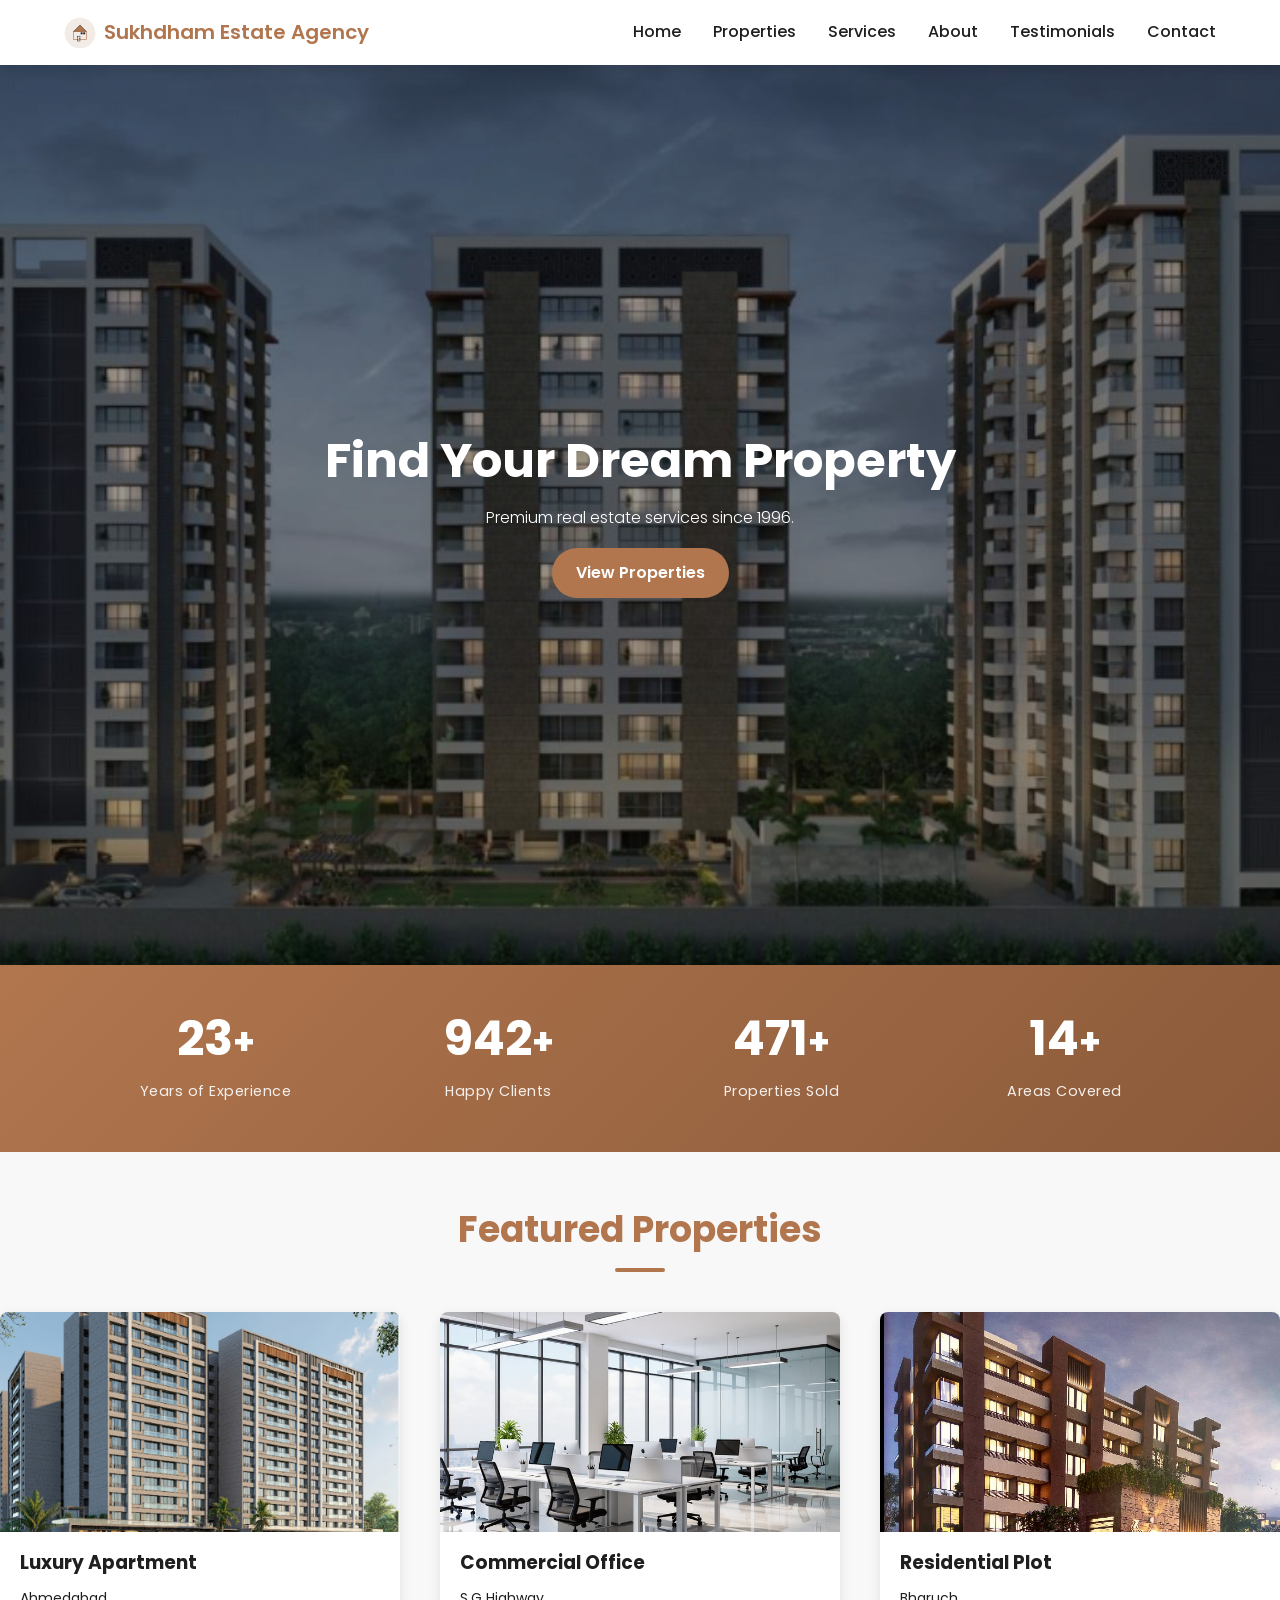
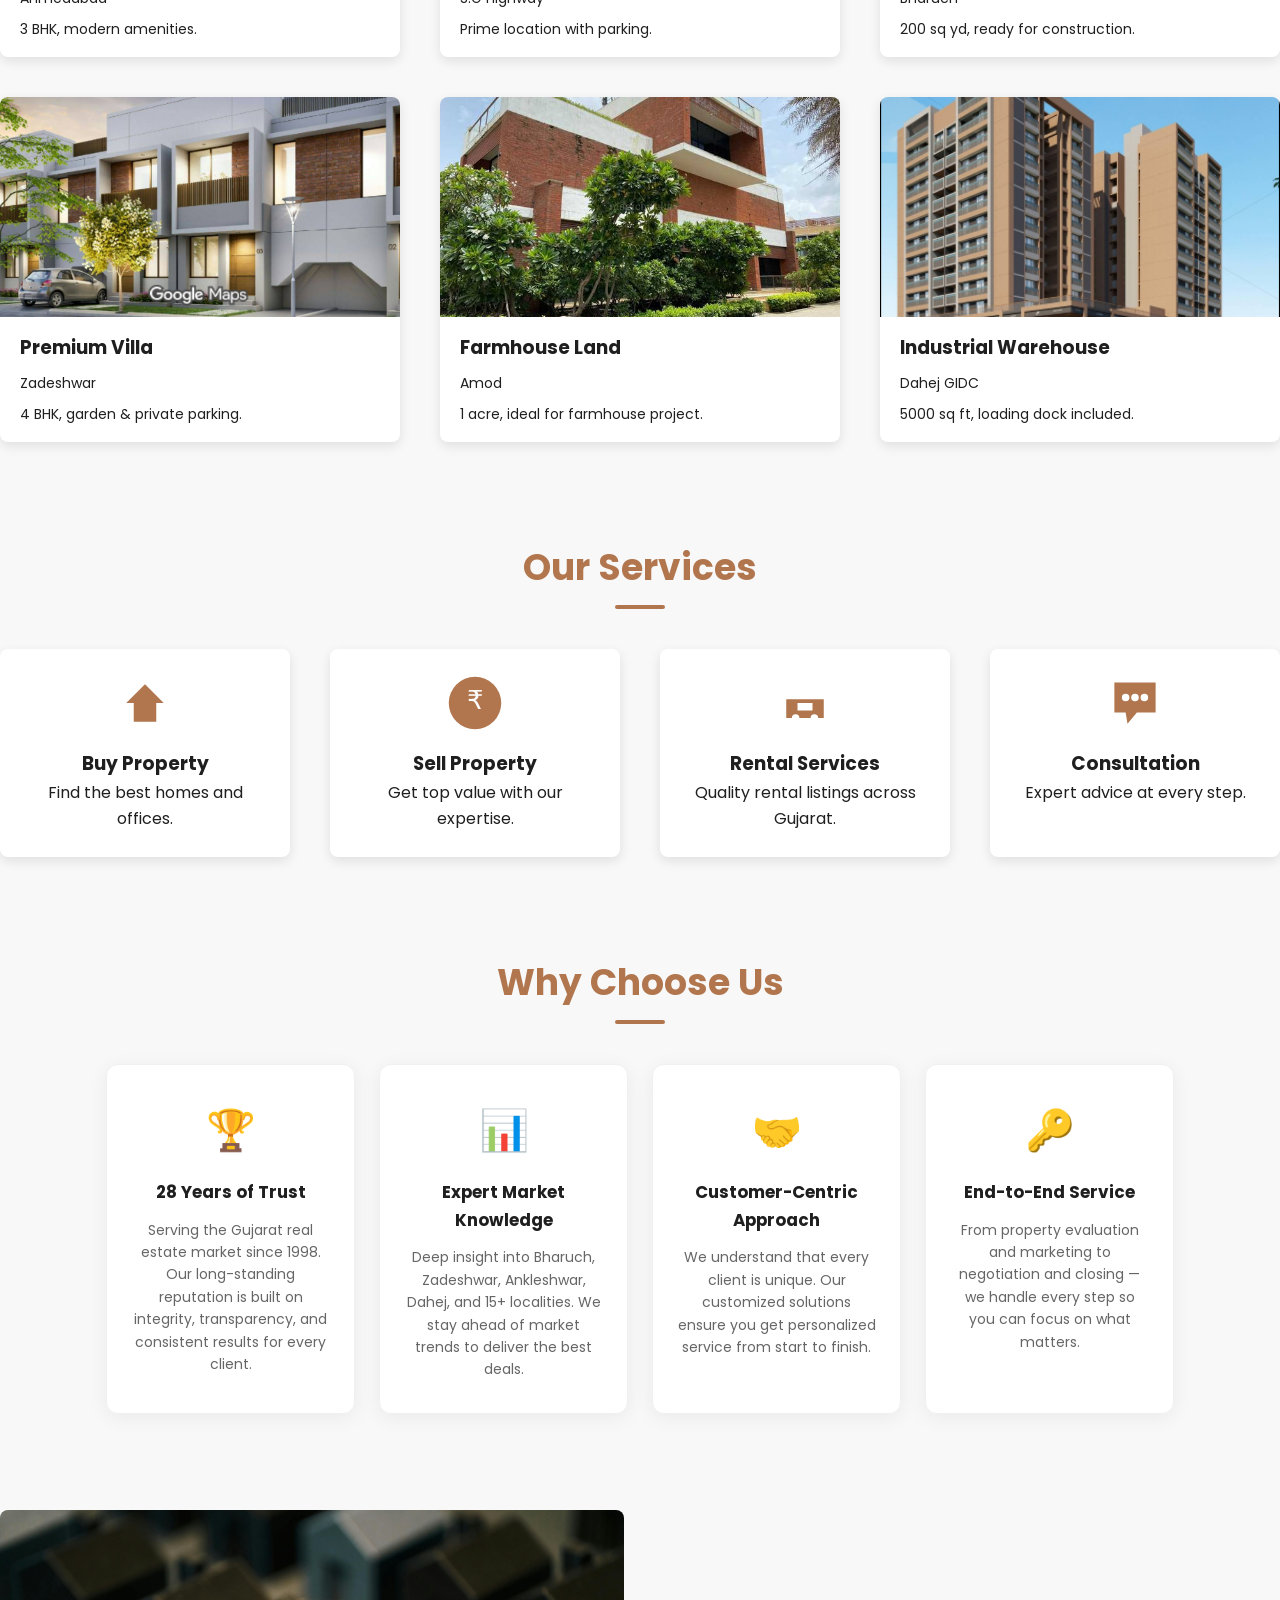
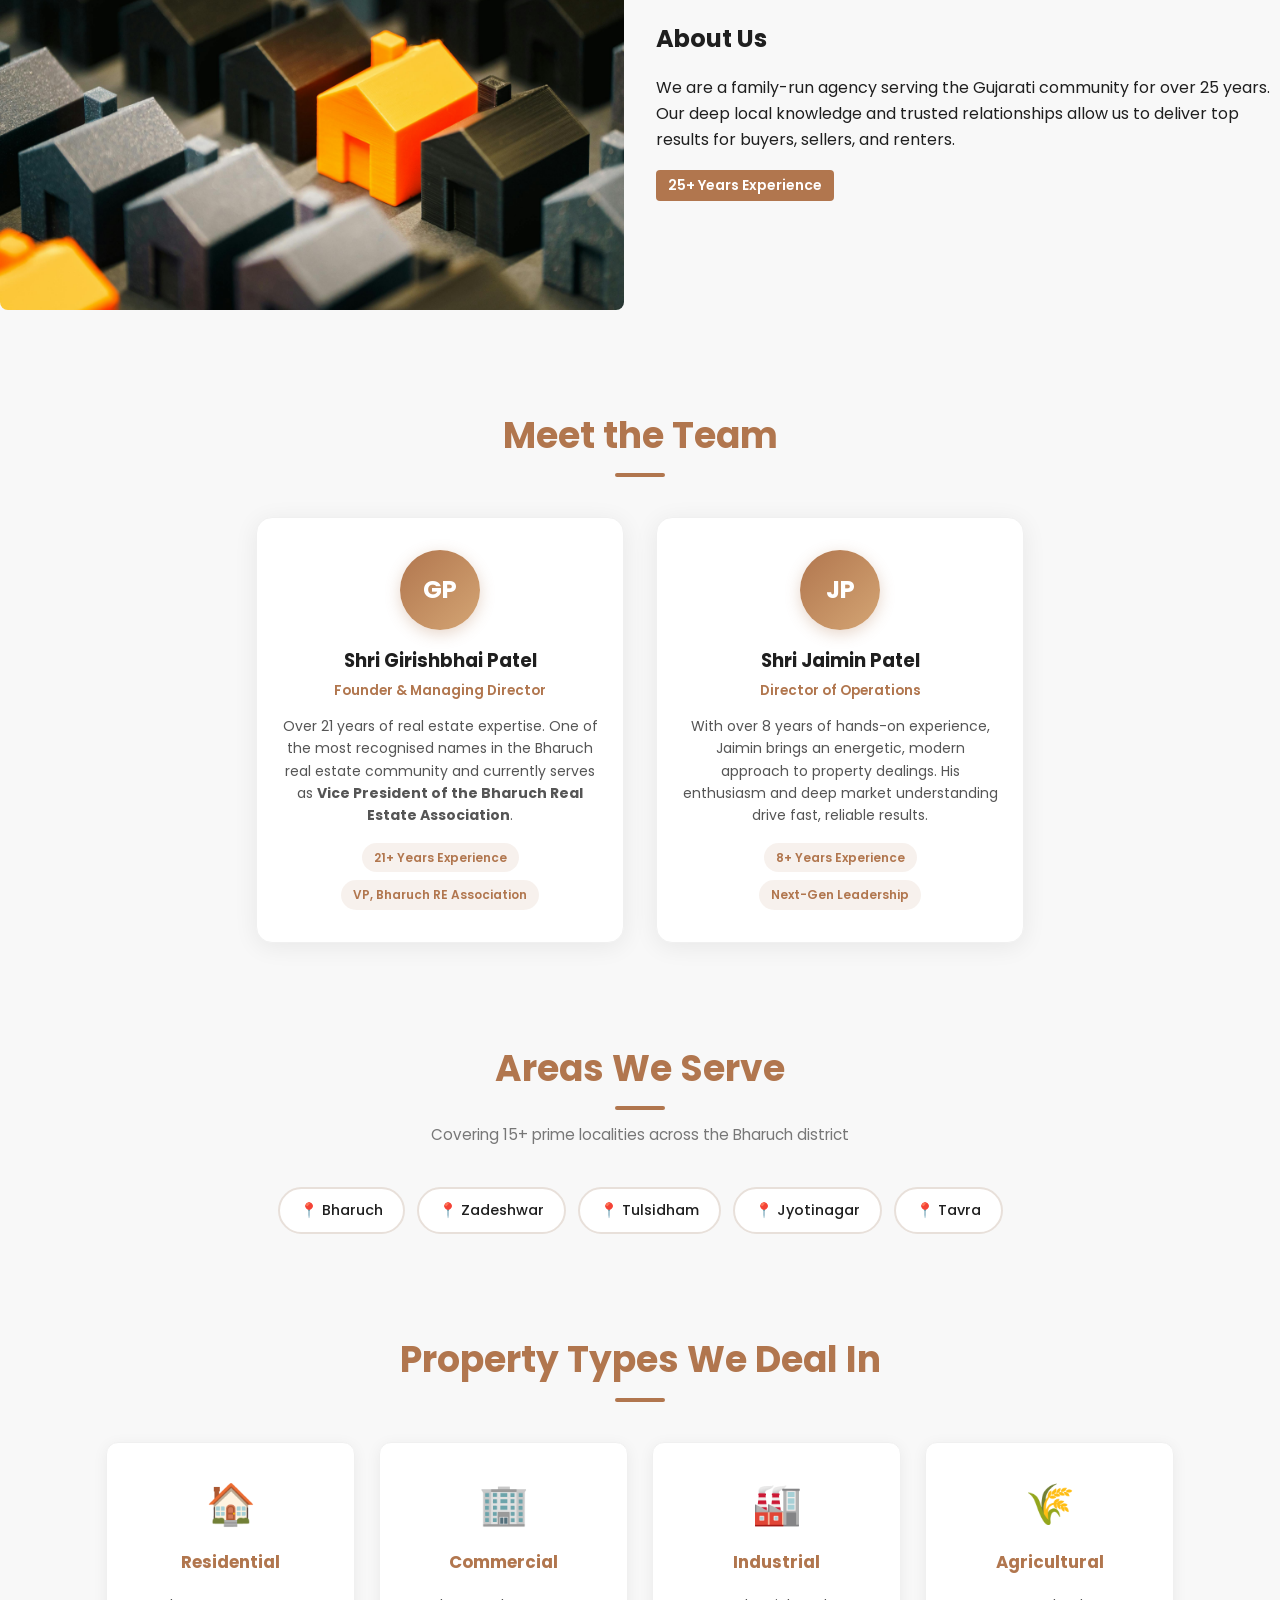
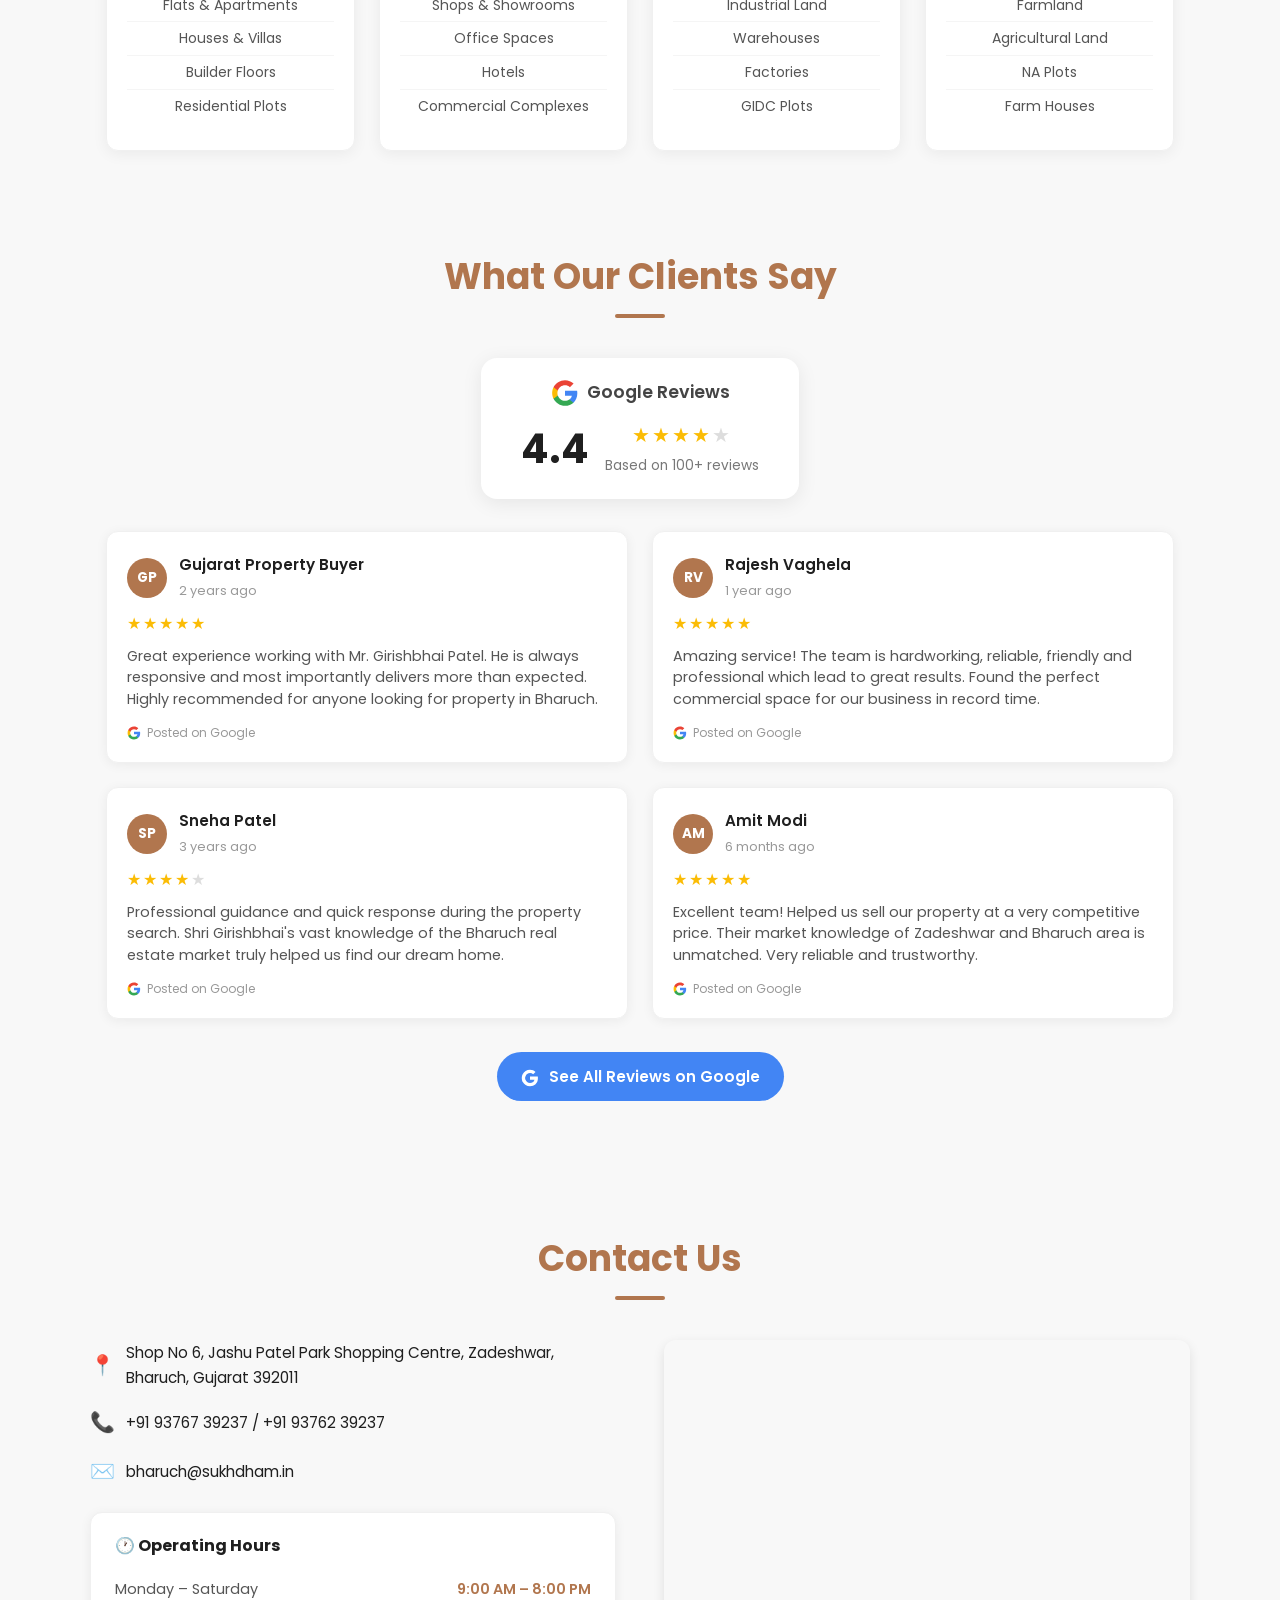
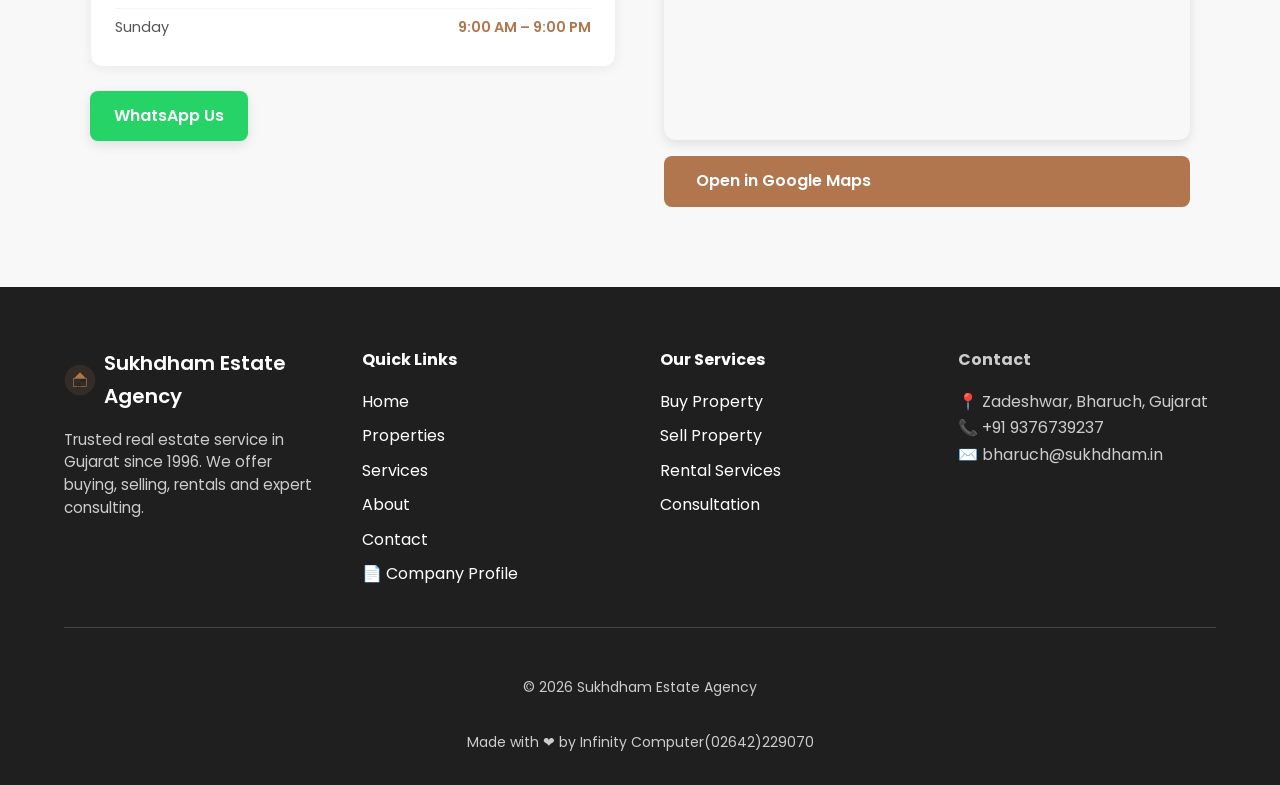
==== index.html @ c0f130ba "first commit" ====
<!DOCTYPE html>
<html lang="en">

<head>
    <meta charset="UTF-8">
    <meta name="viewport" content="width=device-width, initial-scale=1.0">
    <title>Sukhdham Estate Agency</title>

    <!-- Google Font -->
    <link href="https://fonts.googleapis.com/css2?family=Poppins:wght@300;400;500;600;700&display=swap"
        rel="stylesheet">

    <!-- Stylesheet -->
    <link rel="stylesheet" href="style.css">
</head>

<body>

    <!-- ====== HEADER / NAVBAR ====== -->
    <header>
        <div class="container nav-container">
            <div class="logo"><img src="images/logo.svg" alt="Sukhdham Estate Agency" class="logo-img">Sukhdham Estate
                Agency</div>
            <nav>
                <ul class="nav-links">
                    <li><a href="#home">Home</a></li>
                    <li><a href="properties.php">Properties</a></li>
                    <li><a href="#services">Services</a></li>
                    <li><a href="#about">About</a></li>
                    <li><a href="#testimonials">Testimonials</a></li>
                    <li><a href="#contact">Contact</a></li>
                </ul>
            </nav>
            <div class="menu-toggle">&#9776;</div>
        </div>
    </header>

    <main>
        <!-- ====== HERO SECTION ====== -->
        <section id="home" class="hero">
            <div class="hero-slider" data-slider>
                <img src="images/i1.png" alt="Slide 1" class="slide active">
                <img src="images/i2.png" alt="Slide 2" class="slide">
                <img src="images/i7.png" alt="Slide 3" class="slide">
            </div>
            <div class="hero-content fade-in">
                <h1>Find Your Dream Property</h1>
                <p>Premium real estate services since 1996.</p>
                <a href="properties.php" class="btn">View Properties</a>
            </div>
        </section>

        <!-- ====== STATS COUNTER BAR ====== -->
        <section class="stats-bar">
            <div class="stats-container">
                <div class="stat-item fade-in">
                    <span class="stat-number" data-target="25">0</span><span class="stat-suffix">+</span>
                    <span class="stat-label">Years of Experience</span>
                </div>
                <div class="stat-item fade-in">
                    <span class="stat-number" data-target="1000">0</span><span class="stat-suffix">+</span>
                    <span class="stat-label">Happy Clients</span>
                </div>
                <div class="stat-item fade-in">
                    <span class="stat-number" data-target="500">0</span><span class="stat-suffix">+</span>
                    <span class="stat-label">Properties Sold</span>
                </div>
                <div class="stat-item fade-in">
                    <span class="stat-number" data-target="15">0</span><span class="stat-suffix">+</span>
                    <span class="stat-label">Areas Covered</span>
                </div>
            </div>
        </section>

        <!-- ====== FEATURES / PROPERTIES ====== -->
        <section id="properties" class="section">
            <div class="section-header fade-in">
                <h2>Featured Properties</h2>
                <div class="line"></div>
            </div>
            <div class="properties-grid">
                <div class="property-card fade-in">
                    <img src="images/i4.png" alt="Property 1">
                    <div class="info">
                        <h3>Luxury Apartment</h3>
                        <p class="location">Ahmedabad</p>

                        <p class="details">3 BHK, modern amenities.</p>
                    </div>
                </div>
                <div class="property-card fade-in">
                    <img src="images/i9.jpg" alt="Property 2">
                    <div class="info">
                        <h3>Commercial Office</h3>
                        <p class="location">S.G Highway</p>

                        <p class="details">Prime location with parking.</p>
                    </div>
                </div>
                <div class="property-card fade-in">
                    <img src="images/i8.png" alt="Property 3">
                    <div class="info">
                        <h3>Residential Plot</h3>
                        <p class="location">Bharuch</p>

                        <p class="details">200 sq yd, ready for construction.</p>
                    </div>
                </div>
                <div class="property-card fade-in">
                    <img src="images/i6.png" alt="Property 4">
                    <div class="info">
                        <h3>Premium Villa</h3>
                        <p class="location">Zadeshwar</p>

                        <p class="details">4 BHK, garden & private parking.</p>
                    </div>
                </div>
                <div class="property-card fade-in">
                    <img src="images/i1.jpeg" alt="Property 5">
                    <div class="info">
                        <h3>Farmhouse Land</h3>
                        <p class="location">Amod</p>

                        <p class="details">1 acre, ideal for farmhouse project.</p>
                    </div>
                </div>
                <div class="property-card fade-in">
                    <img src="images/i5.png" alt="Property 6">
                    <div class="info">
                        <h3>Industrial Warehouse</h3>
                        <p class="location">Dahej GIDC</p>

                        <p class="details">5000 sq ft, loading dock included.</p>
                    </div>
                </div>
            </div>
        </section>

        <!-- ====== SERVICES ====== -->
        <section id="services" class="section light-bg">
            <div class="section-header fade-in">
                <h2>Our Services</h2>
                <div class="line"></div>
            </div>
            <div class="services-grid">
                <div class="service-card fade-in">
                    <img src="images/icon-buy.svg" alt="Buy Property" class="icon">
                    <h3>Buy Property</h3>
                    <p>Find the best homes and offices.</p>
                </div>
                <div class="service-card fade-in">
                    <img src="images/icon-sell.svg" alt="Sell Property" class="icon">
                    <h3>Sell Property</h3>
                    <p>Get top value with our expertise.</p>
                </div>
                <div class="service-card fade-in">
                    <img src="images/icon-rental.svg" alt="Rental Services" class="icon">
                    <h3>Rental Services</h3>
                    <p>Quality rental listings across Gujarat.</p>
                </div>
                <div class="service-card fade-in">
                    <img src="images/icon-consult.svg" alt="Consultation" class="icon">
                    <h3>Consultation</h3>
                    <p>Expert advice at every step.</p>
                </div>
            </div>
        </section>

        <!-- ====== WHY CHOOSE US ====== -->
        <section class="section why-choose-section">
            <div class="section-header fade-in">
                <h2>Why Choose Us</h2>
                <div class="line"></div>
            </div>
            <div class="why-choose-grid">
                <div class="why-card fade-in">
                    <div class="why-icon">🏆</div>
                    <h3>28 Years of Trust</h3>
                    <p>Serving the Gujarat real estate market since 1998. Our long-standing reputation is built on
                        integrity, transparency, and consistent results for every client.</p>
                </div>
                <div class="why-card fade-in">
                    <div class="why-icon">📊</div>
                    <h3>Expert Market Knowledge</h3>
                    <p>Deep insight into Bharuch, Zadeshwar, Ankleshwar, Dahej, and 15+ localities. We stay ahead of
                        market trends to deliver the best deals.</p>
                </div>
                <div class="why-card fade-in">
                    <div class="why-icon">🤝</div>
                    <h3>Customer-Centric Approach</h3>
                    <p>We understand that every client is unique. Our customized solutions ensure you get personalized
                        service from start to finish.</p>
                </div>
                <div class="why-card fade-in">
                    <div class="why-icon">🔑</div>
                    <h3>End-to-End Service</h3>
                    <p>From property evaluation and marketing to negotiation and closing — we handle every step so you
                        can focus on what matters.</p>
                </div>
            </div>
        </section>

        <!-- ====== ABOUT ====== -->
        <section id="about" class="section">
            <div class="about-grid fade-in">
                <img src="images/about.jpg" alt="About Us" class="about-img">
                <div class="about-text">
                    <h2>About Us</h2>
                    <p>We are a family-run agency serving the Gujarati community for over 25 years. Our deep local
                        knowledge and trusted relationships allow us to deliver top results for buyers, sellers, and
                        renters.</p>
                    <span class="badge">25+ Years Experience</span>
                </div>
            </div>
        </section>

        <!-- ====== MEET THE TEAM ====== -->
        <section class="section light-bg team-section">
            <div class="section-header fade-in">
                <h2>Meet the Team</h2>
                <div class="line"></div>
            </div>
            <div class="team-grid">
                <div class="team-card fade-in">
                    <div class="team-avatar">GP</div>
                    <h3>Shri Girishbhai Patel</h3>
                    <span class="team-role">Founder & Managing Director</span>
                    <p>Over 21 years of real estate expertise. One of the most recognised names in the Bharuch real
                        estate community and currently serves as <strong>Vice President of the Bharuch Real Estate
                            Association</strong>.</p>
                    <div class="team-badges">
                        <span class="team-badge">21+ Years Experience</span>
                        <span class="team-badge">VP, Bharuch RE Association</span>
                    </div>
                </div>
                <div class="team-card fade-in">
                    <div class="team-avatar">JP</div>
                    <h3>Shri Jaimin Patel</h3>
                    <span class="team-role">Director of Operations</span>
                    <p>With over 8 years of hands-on experience, Jaimin brings an energetic, modern approach to property
                        dealings. His enthusiasm and deep market understanding drive fast, reliable results.</p>
                    <div class="team-badges">
                        <span class="team-badge">8+ Years Experience</span>
                        <span class="team-badge">Next-Gen Leadership</span>
                    </div>
                </div>
            </div>
        </section>

        <!-- ====== AREAS WE SERVE ====== -->
        <section class="section areas-section">
            <div class="section-header fade-in">
                <h2>Areas We Serve</h2>
                <div class="line"></div>
                <p class="section-subtitle">Covering 15+ prime localities across the Bharuch district</p>
            </div>
            <div class="areas-grid fade-in">
                <span class="area-pill">📍 Bharuch</span>
                <span class="area-pill">📍 Zadeshwar</span>
                <span class="area-pill">📍 Tulsidham</span>
                <span class="area-pill">📍 Jyotinagar</span>
                <span class="area-pill">📍 Tavra</span>
            </div>
        </section>

        <!-- ====== PROPERTY TYPES ====== -->
        <section class="section light-bg property-types-section">
            <div class="section-header fade-in">
                <h2>Property Types We Deal In</h2>
                <div class="line"></div>
            </div>
            <div class="property-types-grid">
                <div class="ptype-card fade-in">
                    <div class="ptype-icon">🏠</div>
                    <h3>Residential</h3>
                    <ul>
                        <li>Flats & Apartments</li>
                        <li>Houses & Villas</li>
                        <li>Builder Floors</li>
                        <li>Residential Plots</li>
                    </ul>
                </div>
                <div class="ptype-card fade-in">
                    <div class="ptype-icon">🏢</div>
                    <h3>Commercial</h3>
                    <ul>
                        <li>Shops & Showrooms</li>
                        <li>Office Spaces</li>
                        <li>Hotels</li>
                        <li>Commercial Complexes</li>
                    </ul>
                </div>
                <div class="ptype-card fade-in">
                    <div class="ptype-icon">🏭</div>
                    <h3>Industrial</h3>
                    <ul>
                        <li>Industrial Land</li>
                        <li>Warehouses</li>
                        <li>Factories</li>
                        <li>GIDC Plots</li>
                    </ul>
                </div>
                <div class="ptype-card fade-in">
                    <div class="ptype-icon">🌾</div>
                    <h3>Agricultural</h3>
                    <ul>
                        <li>Farmland</li>
                        <li>Agricultural Land</li>
                        <li>NA Plots</li>
                        <li>Farm Houses</li>
                    </ul>
                </div>
            </div>
        </section>

        <!-- ====== GOOGLE REVIEWS ====== -->
        <section id="testimonials" class="section light-bg">
            <div class="section-header fade-in">
                <h2>What Our Clients Say</h2>
                <div class="line"></div>
            </div>

            <!-- Google Rating Badge -->
            <div class="google-rating-badge fade-in">
                <div class="google-badge-inner">
                    <div class="google-logo-row">
                        <svg viewBox="0 0 24 24" width="28" height="28">
                            <path fill="#4285F4"
                                d="M22.56 12.25c0-.78-.07-1.53-.2-2.25H12v4.26h5.92a5.06 5.06 0 0 1-2.2 3.32v2.77h3.57c2.08-1.92 3.28-4.74 3.28-8.1z" />
                            <path fill="#34A853"
                                d="M12 23c2.97 0 5.46-.98 7.28-2.66l-3.57-2.77c-.98.66-2.23 1.06-3.71 1.06-2.86 0-5.29-1.93-6.16-4.53H2.18v2.84C3.99 20.53 7.7 23 12 23z" />
                            <path fill="#FBBC05"
                                d="M5.84 14.09c-.22-.66-.35-1.36-.35-2.09s.13-1.43.35-2.09V7.07H2.18C1.43 8.55 1 10.22 1 12s.43 3.45 1.18 4.93l2.85-2.22.81-.62z" />
                            <path fill="#EA4335"
                                d="M12 5.38c1.62 0 3.06.56 4.21 1.64l3.15-3.15C17.45 2.09 14.97 1 12 1 7.7 1 3.99 3.47 2.18 7.07l3.66 2.84c.87-2.6 3.3-4.53 6.16-4.53z" />
                        </svg>
                        <span style="font-size: 1.1rem; font-weight: 600; color: #444;">Google Reviews</span>
                    </div>
                    <div class="google-score-row">
                        <span class="google-score">4.4</span>
                        <div>
                            <div class="google-stars">★★★★<span style="color:#ddd;">★</span></div>
                            <span style="font-size: 0.85rem; color: #777;">Based on 100+ reviews</span>
                        </div>
                    </div>
                </div>
            </div>

            <!-- Reviews Grid -->
            <div class="google-reviews-grid">
                <div class="google-review-card fade-in">
                    <div class="review-header">
                        <div class="review-avatar">GP</div>
                        <div>
                            <h4 class="review-name">Gujarat Property Buyer</h4>
                            <span class="review-time">2 years ago</span>
                        </div>
                    </div>
                    <div class="review-stars">★★★★★</div>
                    <p>Great experience working with Mr. Girishbhai Patel. He is always responsive and most importantly
                        delivers more than expected. Highly recommended for anyone looking for property in Bharuch.</p>
                    <div class="review-source">
                        <svg viewBox="0 0 24 24" width="14" height="14">
                            <path fill="#4285F4"
                                d="M22.56 12.25c0-.78-.07-1.53-.2-2.25H12v4.26h5.92a5.06 5.06 0 0 1-2.2 3.32v2.77h3.57c2.08-1.92 3.28-4.74 3.28-8.1z" />
                            <path fill="#34A853"
                                d="M12 23c2.97 0 5.46-.98 7.28-2.66l-3.57-2.77c-.98.66-2.23 1.06-3.71 1.06-2.86 0-5.29-1.93-6.16-4.53H2.18v2.84C3.99 20.53 7.7 23 12 23z" />
                            <path fill="#FBBC05"
                                d="M5.84 14.09c-.22-.66-.35-1.36-.35-2.09s.13-1.43.35-2.09V7.07H2.18C1.43 8.55 1 10.22 1 12s.43 3.45 1.18 4.93l2.85-2.22.81-.62z" />
                            <path fill="#EA4335"
                                d="M12 5.38c1.62 0 3.06.56 4.21 1.64l3.15-3.15C17.45 2.09 14.97 1 12 1 7.7 1 3.99 3.47 2.18 7.07l3.66 2.84c.87-2.6 3.3-4.53 6.16-4.53z" />
                        </svg>
                        <span>Posted on Google</span>
                    </div>
                </div>

                <div class="google-review-card fade-in">
                    <div class="review-header">
                        <div class="review-avatar">RV</div>
                        <div>
                            <h4 class="review-name">Rajesh Vaghela</h4>
                            <span class="review-time">1 year ago</span>
                        </div>
                    </div>
                    <div class="review-stars">★★★★★</div>
                    <p>Amazing service! The team is hardworking, reliable, friendly and professional which lead to great
                        results. Found the perfect commercial space for our business in record time.</p>
                    <div class="review-source">
                        <svg viewBox="0 0 24 24" width="14" height="14">
                            <path fill="#4285F4"
                                d="M22.56 12.25c0-.78-.07-1.53-.2-2.25H12v4.26h5.92a5.06 5.06 0 0 1-2.2 3.32v2.77h3.57c2.08-1.92 3.28-4.74 3.28-8.1z" />
                            <path fill="#34A853"
                                d="M12 23c2.97 0 5.46-.98 7.28-2.66l-3.57-2.77c-.98.66-2.23 1.06-3.71 1.06-2.86 0-5.29-1.93-6.16-4.53H2.18v2.84C3.99 20.53 7.7 23 12 23z" />
                            <path fill="#FBBC05"
                                d="M5.84 14.09c-.22-.66-.35-1.36-.35-2.09s.13-1.43.35-2.09V7.07H2.18C1.43 8.55 1 10.22 1 12s.43 3.45 1.18 4.93l2.85-2.22.81-.62z" />
                            <path fill="#EA4335"
                                d="M12 5.38c1.62 0 3.06.56 4.21 1.64l3.15-3.15C17.45 2.09 14.97 1 12 1 7.7 1 3.99 3.47 2.18 7.07l3.66 2.84c.87-2.6 3.3-4.53 6.16-4.53z" />
                        </svg>
                        <span>Posted on Google</span>
                    </div>
                </div>

                <div class="google-review-card fade-in">
                    <div class="review-header">
                        <div class="review-avatar">SP</div>
                        <div>
                            <h4 class="review-name">Sneha Patel</h4>
                            <span class="review-time">3 years ago</span>
                        </div>
                    </div>
                    <div class="review-stars">★★★★<span style="color:#ddd;">★</span></div>
                    <p>Professional guidance and quick response during the property search. Shri Girishbhai's vast
                        knowledge of the Bharuch real estate market truly helped us find our dream home.</p>
                    <div class="review-source">
                        <svg viewBox="0 0 24 24" width="14" height="14">
                            <path fill="#4285F4"
                                d="M22.56 12.25c0-.78-.07-1.53-.2-2.25H12v4.26h5.92a5.06 5.06 0 0 1-2.2 3.32v2.77h3.57c2.08-1.92 3.28-4.74 3.28-8.1z" />
                            <path fill="#34A853"
                                d="M12 23c2.97 0 5.46-.98 7.28-2.66l-3.57-2.77c-.98.66-2.23 1.06-3.71 1.06-2.86 0-5.29-1.93-6.16-4.53H2.18v2.84C3.99 20.53 7.7 23 12 23z" />
                            <path fill="#FBBC05"
                                d="M5.84 14.09c-.22-.66-.35-1.36-.35-2.09s.13-1.43.35-2.09V7.07H2.18C1.43 8.55 1 10.22 1 12s.43 3.45 1.18 4.93l2.85-2.22.81-.62z" />
                            <path fill="#EA4335"
                                d="M12 5.38c1.62 0 3.06.56 4.21 1.64l3.15-3.15C17.45 2.09 14.97 1 12 1 7.7 1 3.99 3.47 2.18 7.07l3.66 2.84c.87-2.6 3.3-4.53 6.16-4.53z" />
                        </svg>
                        <span>Posted on Google</span>
                    </div>
                </div>

                <div class="google-review-card fade-in">
                    <div class="review-header">
                        <div class="review-avatar">AM</div>
                        <div>
                            <h4 class="review-name">Amit Modi</h4>
                            <span class="review-time">6 months ago</span>
                        </div>
                    </div>
                    <div class="review-stars">★★★★★</div>
                    <p>Excellent team! Helped us sell our property at a very competitive price. Their market knowledge
                        of Zadeshwar and Bharuch area is unmatched. Very reliable and trustworthy.</p>
                    <div class="review-source">
                        <svg viewBox="0 0 24 24" width="14" height="14">
                            <path fill="#4285F4"
                                d="M22.56 12.25c0-.78-.07-1.53-.2-2.25H12v4.26h5.92a5.06 5.06 0 0 1-2.2 3.32v2.77h3.57c2.08-1.92 3.28-4.74 3.28-8.1z" />
                            <path fill="#34A853"
                                d="M12 23c2.97 0 5.46-.98 7.28-2.66l-3.57-2.77c-.98.66-2.23 1.06-3.71 1.06-2.86 0-5.29-1.93-6.16-4.53H2.18v2.84C3.99 20.53 7.7 23 12 23z" />
                            <path fill="#FBBC05"
                                d="M5.84 14.09c-.22-.66-.35-1.36-.35-2.09s.13-1.43.35-2.09V7.07H2.18C1.43 8.55 1 10.22 1 12s.43 3.45 1.18 4.93l2.85-2.22.81-.62z" />
                            <path fill="#EA4335"
                                d="M12 5.38c1.62 0 3.06.56 4.21 1.64l3.15-3.15C17.45 2.09 14.97 1 12 1 7.7 1 3.99 3.47 2.18 7.07l3.66 2.84c.87-2.6 3.3-4.53 6.16-4.53z" />
                        </svg>
                        <span>Posted on Google</span>
                    </div>
                </div>
            </div>

            <!-- See All Reviews Button -->
            <div style="text-align: center; margin-top: 2rem;">
                <a href="https://www.google.com/maps/place/Sukhdham+Estate+Agency/@21.7168881,73.0333011,17z/data=!4m8!3m7!1s0x3be0208f5deaa413:0x78759c19024f7353!8m2!3d21.7168881!4d73.0333011!9m1!1b1!16s"
                    target="_blank" rel="noopener" class="btn google-review-btn">
                    <svg viewBox="0 0 24 24" width="18" height="18" style="vertical-align: middle; margin-right: 6px;">
                        <path fill="#fff"
                            d="M22.56 12.25c0-.78-.07-1.53-.2-2.25H12v4.26h5.92a5.06 5.06 0 0 1-2.2 3.32v2.77h3.57c2.08-1.92 3.28-4.74 3.28-8.1z" />
                        <path fill="#fff"
                            d="M12 23c2.97 0 5.46-.98 7.28-2.66l-3.57-2.77c-.98.66-2.23 1.06-3.71 1.06-2.86 0-5.29-1.93-6.16-4.53H2.18v2.84C3.99 20.53 7.7 23 12 23z" />
                        <path fill="#fff"
                            d="M5.84 14.09c-.22-.66-.35-1.36-.35-2.09s.13-1.43.35-2.09V7.07H2.18C1.43 8.55 1 10.22 1 12s.43 3.45 1.18 4.93l2.85-2.22.81-.62z" />
                        <path fill="#fff"
                            d="M12 5.38c1.62 0 3.06.56 4.21 1.64l3.15-3.15C17.45 2.09 14.97 1 12 1 7.7 1 3.99 3.47 2.18 7.07l3.66 2.84c.87-2.6 3.3-4.53 6.16-4.53z" />
                    </svg>
                    See All Reviews on Google
                </a>
            </div>
        </section>

        <!-- ====== CONTACT ====== -->
        <section id="contact" class="section contact-section">
            <div class="container">
                <div class="section-header fade-in">
                    <h2>Contact Us</h2>
                    <div class="line"></div>
                </div>
                <div class="contact-grid">
                    <!-- left column: info -->
                    <div class="contact-info fade-in">
                        <ul class="contact-list">
                            <li><span class="icon contact-icon">📍</span><span>Shop No 6, Jashu Patel Park Shopping
                                    Centre, Zadeshwar, Bharuch, Gujarat 392011</span></li>
                            <li><span class="icon contact-icon">📞</span><span>+91 93767 39237 / +91 93762 39237</span>
                            </li>
                            <li><span class="icon contact-icon">✉️</span><span>bharuch@sukhdham.in</span></li>
                        </ul>

                        <!-- Operating Hours -->
                        <div class="hours-card">
                            <h4>🕐 Operating Hours</h4>
                            <div class="hours-row"><span>Monday – Saturday</span><strong>9:00 AM – 8:00 PM</strong>
                            </div>
                            <div class="hours-row"><span>Sunday</span><strong>9:00 AM – 9:00 PM</strong></div>
                        </div>

                        <a class="btn whatsapp-btn" href="https://wa.me/919376739237">WhatsApp Us</a>
                    </div>
                    <!-- right column: map (moved) -->
                    <div class="contact-map-section fade-in">
                        <div class="map-container">
                            <iframe
                                src="https://www.google.com/maps/embed?pb=!1m18!1m12!1m3!1d3722.627894321055!2d73.0333011!3d21.7168881!2m3!1f0!2f0!3f0!3m2!1i1024!2i768!4f13.1!3m3!1m2!1s0x3be0208f5deaa413%3A0x78759c19024f7353!2sSukhdham%20Estate%20Agency%2C%20Shop%20no%206%2C%20Jashu%20Patel%20park%20Shopping%20Nr%2C%20Water%20tank%2C%20Ramvatika%20Society%2C%20Zadeshwar%2C%20Bharuch%2C%20Gujarat%20392011!5e0!3m2!1sen!2sin!4v1640000000000"
                                width="100%" height="400" style="border:0;" allowfullscreen="" loading="lazy"
                                referrerpolicy="no-referrer-when-downgrade"></iframe>
                        </div>
                        <a href="https://www.google.com/maps/search/Sukhdham+Estate+Agency%2C+Shop+no+6%2C+Jashu+Patel+park+Shopping+Nr%2C+Water+tank%2C+Ramvatika+Society%2C+Zadeshwar%2C+Bharuch%2C+Gujarat+392011"
                            target="_blank" rel="noopener" class="btn map-link-btn">Open in Google Maps</a>
                    </div>
                </div>

            </div>
        </section>
    </main>

    <!-- ====== FOOTER ====== -->
    <footer class="footer footer-dark">
        <div class="container">
            <div class="footer-grid">
                <div class="footer-col about-col">
                    <div class="logo"><img src="images/logo.svg" alt="Sukhdham Estate Agency" class="logo-img">Sukhdham
                        Estate Agency
                    </div>
                    <p class="footer-desc">Trusted real estate service in Gujarat since 1996. We offer buying, selling,
                        rentals and expert consulting.</p>
                </div>
                <div class="footer-col links-col">
                    <h4>Quick Links</h4>
                    <ul>
                        <li><a href="#home">Home</a></li>
                        <li><a href="properties.php">Properties</a></li>
                        <li><a href="#services">Services</a></li>
                        <li><a href="#about">About</a></li>
                        <li><a href="#contact">Contact</a></li>
                        <li><a href="company_profile.html" target="_blank">📄 Company Profile</a></li>
                    </ul>
                </div>
                <div class="footer-col services-col">
                    <h4>Our Services</h4>
                    <ul>
                        <li><a href="#services">Buy Property</a></li>
                        <li><a href="#services">Sell Property</a></li>
                        <li><a href="#services">Rental Services</a></li>
                        <li><a href="#services">Consultation</a></li>
                    </ul>
                </div>
                <div class="footer-col contact-col">
                    <h4>Contact</h4>
                    <p>📍 Zadeshwar, Bharuch, Gujarat</p>
                    <p>📞 +91 9376739237</p>
                    <p>✉️ bharuch@sukhdham.in</p>
                </div>
            </div>
            <div class="footer-bottom">
                <p class="copyright">&copy; 2026 Sukhdham Estate Agency</p>
                <p class="copyright"> Made with ❤ by <a href="https://infinitycomputer.in/" target="_blank"
                        rel="noopener">Infinity Computer</a>(02642)229070

                </p>
            </div>
        </div>
    </footer>

    <script src="script.js"></script>
</body>

</html>
---- style.css ----
/*---------------------------------------
  Global variables and resets
---------------------------------------*/
:root {
    --primary: #B1764E;
    /* warm premium brown */
    --secondary: #ECD3C3;
    /* soft background tone */
    --accent: #1F1F1F;
    /* dark text/nav */
    --light-bg: #F8F8F8;
    --white: #FFFFFF;
    --shadow: 0 4px 12px rgba(0, 0, 0, 0.1);
    --transition: all 0.3s ease;
}

html {
    scroll-behavior: smooth;
    font-size: 100%;
}

* {
    margin: 0;
    padding: 0;
    box-sizing: border-box;
    font-family: 'Poppins', sans-serif;
}

body {
    background: var(--light-bg);
    color: var(--accent);
    line-height: 1.65;
    font-size: 1rem;
}

img {
    max-width: 100%;
    height: auto;
}


.container {
    width: 90%;
    max-width: 1200px;
    margin: 0 auto;
}

/*---------------------------------------
  Header / Navbar
---------------------------------------*/
header {
    position: sticky;
    top: 0;
    width: 100%;
    background: var(--white);
    box-shadow: var(--shadow);
    z-index: 1000;
}

.nav-container {
    display: flex;
    align-items: center;
    justify-content: space-between;
    padding: 1rem 0;
}

.logo {
    font-size: 1.25rem;
    font-weight: 600;
    color: var(--primary);
    display: flex;
    align-items: center;
    gap: 0.5rem;
}

.logo-img {
    width: 32px;
    height: 32px;
    display: block;
}

nav ul {
    list-style: none;
    display: flex;
    gap: 2rem;
}

nav a {
    text-decoration: none;
    color: var(--accent);
    font-weight: 500;
    transition: color var(--transition);
    padding: 0.5rem 0;
}

nav a:hover {
    color: var(--primary);
}

.menu-toggle {
    display: none;
    font-size: 1.5rem;
    cursor: pointer;
    color: var(--accent);
}

/*---------------------------------------
  Hero section
---------------------------------------*/
.hero {
    position: relative;
    height: 100vh;
    display: flex;
    align-items: center;
    justify-content: center;
    text-align: center;
    overflow: hidden;
    background: var(--secondary);
}

.hero-slider img {
    position: absolute;
    top: 0;
    left: 0;
    width: 100%;
    height: 100%;
    object-fit: cover;
    opacity: 0;
    transition: opacity 1s ease-in-out;
}

.hero-slider img.active {
    opacity: 1;
}

.hero::after {
    content: '';
    position: absolute;
    inset: 0;
    background: rgba(0, 0, 0, 0.4);
    z-index: 1;
}

.hero-content {
    position: relative;
    z-index: 2;
    padding: 1rem;
}

.hero h1 {
    font-size: clamp(2rem, 6vw, 3rem);
    color: var(--white);
    line-height: 1.2;
}


.hero p {
    margin: 1rem 0;
    color: var(--white);
    font-weight: 300;
}

.btn {
    display: inline-block;
    background: var(--primary);
    color: var(--white);
    padding: 0.75rem 1.5rem;
    border-radius: 50px;
    text-decoration: none;
    font-weight: 600;
    transition: transform var(--transition), background var(--transition);
}

.btn:hover {
    background: var(--accent);
    transform: translateY(-2px);
}

/*---------------------------------------
  Section headers
---------------------------------------*/
.section {
    padding: 3rem 0;
}


.section-header {
    text-align: center;
    margin-bottom: 2.5rem;
}

@media (max-width: 600px) {
    .section-header {
        margin-bottom: 2rem;
    }
}

.section-header h2 {
    font-size: clamp(1.75rem, 5vw, 2.25rem);
    color: var(--primary);
    margin-bottom: 0.5rem;
}

.section-header .line {
    width: 50px;
    height: 4px;
    background: var(--primary);
    margin: 0 auto;
    border-radius: 2px;
}

/*---------------------------------------
  Properties grid
---------------------------------------*/
.properties-grid {
    display: grid;
    grid-template-columns: 1fr;
    gap: 2rem;
}

.property-card {
    background: var(--white);
    border-radius: 8px;
    overflow: hidden;
    box-shadow: var(--shadow);
    transition: transform var(--transition);
}

.property-card:hover {
    transform: translateY(-5px);
}

.property-card img {
    width: 100%;
    height: 220px;
    object-fit: cover;
    display: block;
}

@media (max-width: 600px) {
    .property-card img {
        height: 180px;
    }
}

.property-card .info {
    padding: 1rem 1.25rem;
}

.property-card .location {
    font-size: 0.875rem;
    color: var(--accent);
    margin: 0.5rem 0;
}

.property-card .price {
    font-size: 1.1rem;
    font-weight: 700;
    color: var(--primary);
    margin-bottom: 0.5rem;
}

.property-card .details {
    font-size: 0.875rem;
    color: var(--accent);
}

/*---------------------------------------
  Services grid
---------------------------------------*/
.services-grid {
    display: grid;
    grid-template-columns: 1fr;
    gap: 2rem;
}

.service-card {
    background: var(--white);
    border-radius: 8px;
    padding: 1.5rem;
    text-align: center;
    box-shadow: var(--shadow);
    transition: transform var(--transition);
}

.service-card:hover {
    transform: translateY(-5px);
}

.service-card .icon {
    width: 60px;
    height: 60px;
    margin: 0 auto 1rem;
    display: block;
}

/*---------------------------------------
  About section
---------------------------------------*/
.about-grid {
    display: grid;
    grid-template-columns: 1fr;
    gap: 2rem;
    align-items: center;
}

.about-img.placeholder {
    width: 100%;
    height: 250px;
    background: var(--secondary);
    border-radius: 8px;
}

.about-img {
    width: 100%;
    max-height: 400px;
    border-radius: 8px;
    display: block;
    object-fit: cover;
}

@media (max-width: 600px) {
    .about-img {
        max-height: 250px;
    }
}

.about-text h2 {
    margin-bottom: 1rem;
}

.about-text p {
    margin-bottom: 1rem;
    color: var(--accent);
}

.about-text .badge {
    display: inline-block;
    background: var(--primary);
    color: var(--white);
    padding: 0.25rem 0.75rem;
    border-radius: 4px;
    font-size: 0.875rem;
    font-weight: 600;
}

/*---------------------------------------
  Google Reviews Widget
---------------------------------------*/
.google-rating-badge {
    text-align: center;
    margin-bottom: 2rem;
}

.google-badge-inner {
    display: inline-flex;
    flex-direction: column;
    align-items: center;
    gap: 0.75rem;
    background: var(--white);
    padding: 1.25rem 2.5rem;
    border-radius: 16px;
    box-shadow: 0 4px 20px rgba(0, 0, 0, 0.08);
}

.google-logo-row {
    display: flex;
    align-items: center;
    gap: 0.5rem;
}

.google-score-row {
    display: flex;
    align-items: center;
    gap: 1rem;
}

.google-score {
    font-size: 2.5rem;
    font-weight: 700;
    color: var(--accent);
    line-height: 1;
}

.google-stars {
    font-size: 1.25rem;
    color: #FBBC05;
    letter-spacing: 2px;
}

.google-reviews-grid {
    display: grid;
    grid-template-columns: repeat(2, 1fr);
    gap: 1.5rem;
    max-width: 1000px;
    margin: 0 auto;
    padding: 0 1rem;
}

@media (max-width: 700px) {
    .google-reviews-grid {
        grid-template-columns: 1fr;
    }
}

.google-review-card {
    background: var(--white);
    border-radius: 12px;
    padding: 1.25rem;
    box-shadow: 0 2px 12px rgba(0, 0, 0, 0.06);
    transition: transform 0.3s ease, box-shadow 0.3s ease;
    border: 1px solid #f0f0f0;
}

.google-review-card:hover {
    transform: translateY(-3px);
    box-shadow: 0 8px 25px rgba(0, 0, 0, 0.1);
}

.review-header {
    display: flex;
    align-items: center;
    gap: 0.75rem;
    margin-bottom: 0.5rem;
}

.review-avatar {
    width: 40px;
    height: 40px;
    border-radius: 50%;
    background: var(--primary);
    color: var(--white);
    display: flex;
    align-items: center;
    justify-content: center;
    font-weight: 700;
    font-size: 0.85rem;
    flex-shrink: 0;
}

.review-name {
    font-size: 0.95rem;
    font-weight: 600;
    color: var(--accent);
    margin-bottom: 0;
}

.review-time {
    font-size: 0.8rem;
    color: #999;
}

.review-stars {
    color: #FBBC05;
    font-size: 1rem;
    letter-spacing: 2px;
    margin-bottom: 0.5rem;
}

.google-review-card p {
    font-size: 0.9rem;
    line-height: 1.5;
    color: #555;
    margin-bottom: 0.75rem;
}

.review-source {
    display: flex;
    align-items: center;
    gap: 0.4rem;
    font-size: 0.75rem;
    color: #999;
}

.google-review-btn {
    background: #4285F4;
    font-size: 0.95rem;
}

.google-review-btn:hover {
    background: #3367D6;
}

/*---------------------------------------
  Stats Counter Bar
---------------------------------------*/
.stats-bar {
    background: linear-gradient(135deg, var(--primary), #8B5A3A);
    padding: 3rem 1rem;
}

.stats-container {
    display: grid;
    grid-template-columns: repeat(2, 1fr);
    gap: 2rem;
    max-width: 1000px;
    margin: 0 auto;
    text-align: center;
}

@media (min-width: 600px) {
    .stats-container {
        grid-template-columns: repeat(4, 1fr);
    }
}

.stat-item {
    color: var(--white);
}

.stat-number {
    font-size: clamp(2rem, 5vw, 3rem);
    font-weight: 700;
    line-height: 1;
}

.stat-suffix {
    font-size: clamp(1.5rem, 4vw, 2.25rem);
    font-weight: 700;
    color: var(--white);
}

.stat-label {
    display: block;
    margin-top: 0.5rem;
    font-size: 0.9rem;
    font-weight: 400;
    opacity: 0.9;
    letter-spacing: 0.5px;
}

/*---------------------------------------
  Why Choose Us
---------------------------------------*/
.why-choose-grid {
    display: grid;
    grid-template-columns: 1fr;
    gap: 1.5rem;
    max-width: 1100px;
    margin: 0 auto;
    padding: 0 1rem;
}

@media (min-width: 600px) {
    .why-choose-grid {
        grid-template-columns: repeat(2, 1fr);
    }
}

@media (min-width: 900px) {
    .why-choose-grid {
        grid-template-columns: repeat(4, 1fr);
    }
}

.why-card {
    background: var(--white);
    border-radius: 12px;
    padding: 2rem 1.5rem;
    text-align: center;
    box-shadow: 0 4px 20px rgba(0, 0, 0, 0.06);
    transition: transform 0.3s ease, box-shadow 0.3s ease;
    border: 1px solid #f0f0f0;
    position: relative;
    overflow: hidden;
}

.why-card::before {
    content: '';
    position: absolute;
    top: 0;
    left: 0;
    right: 0;
    height: 4px;
    background: linear-gradient(90deg, var(--primary), #D4A574);
    opacity: 0;
    transition: opacity 0.3s ease;
}

.why-card:hover {
    transform: translateY(-6px);
    box-shadow: 0 12px 30px rgba(177, 118, 78, 0.15);
}

.why-card:hover::before {
    opacity: 1;
}

.why-icon {
    font-size: 2.5rem;
    margin-bottom: 1rem;
}

.why-card h3 {
    font-size: 1.05rem;
    color: var(--accent);
    margin-bottom: 0.75rem;
}

.why-card p {
    font-size: 0.875rem;
    color: #666;
    line-height: 1.6;
}

/*---------------------------------------
  Meet the Team
---------------------------------------*/
.team-grid {
    display: grid;
    grid-template-columns: 1fr;
    gap: 2rem;
    max-width: 800px;
    margin: 0 auto;
    padding: 0 1rem;
}

@media (min-width: 600px) {
    .team-grid {
        grid-template-columns: repeat(2, 1fr);
    }
}

.team-card {
    background: var(--white);
    border-radius: 16px;
    padding: 2rem 1.5rem;
    text-align: center;
    box-shadow: 0 4px 25px rgba(0, 0, 0, 0.07);
    transition: transform 0.3s ease, box-shadow 0.3s ease;
    border: 1px solid #f0f0f0;
}

.team-card:hover {
    transform: translateY(-5px);
    box-shadow: 0 12px 35px rgba(177, 118, 78, 0.12);
}

.team-avatar {
    width: 80px;
    height: 80px;
    border-radius: 50%;
    background: linear-gradient(135deg, var(--primary), #D4A574);
    color: var(--white);
    display: flex;
    align-items: center;
    justify-content: center;
    font-size: 1.5rem;
    font-weight: 700;
    margin: 0 auto 1rem;
    box-shadow: 0 4px 15px rgba(177, 118, 78, 0.3);
}

.team-card h3 {
    font-size: 1.15rem;
    color: var(--accent);
    margin-bottom: 0.25rem;
}

.team-role {
    display: block;
    font-size: 0.85rem;
    color: var(--primary);
    font-weight: 600;
    margin-bottom: 0.75rem;
}

.team-card p {
    font-size: 0.875rem;
    color: #555;
    line-height: 1.6;
    margin-bottom: 1rem;
}

.team-badges {
    display: flex;
    flex-wrap: wrap;
    justify-content: center;
    gap: 0.5rem;
}

.team-badge {
    display: inline-block;
    background: rgba(177, 118, 78, 0.1);
    color: var(--primary);
    padding: 0.3rem 0.75rem;
    border-radius: 50px;
    font-size: 0.75rem;
    font-weight: 600;
}

/*---------------------------------------
  Areas We Serve
---------------------------------------*/
.section-subtitle {
    font-size: 0.95rem;
    color: #777;
    margin-top: 0.75rem;
}

.areas-grid {
    display: flex;
    flex-wrap: wrap;
    justify-content: center;
    gap: 0.75rem;
    max-width: 900px;
    margin: 0 auto;
    padding: 0 1rem;
}

.area-pill {
    display: inline-flex;
    align-items: center;
    background: var(--white);
    border: 2px solid #e8e0da;
    padding: 0.6rem 1.25rem;
    border-radius: 50px;
    font-size: 0.9rem;
    font-weight: 500;
    color: var(--accent);
    transition: all 0.3s ease;
    cursor: default;
}

.area-pill:hover {
    background: var(--primary);
    border-color: var(--primary);
    color: var(--white);
    transform: translateY(-2px);
    box-shadow: 0 4px 12px rgba(177, 118, 78, 0.25);
}

/*---------------------------------------
  Property Types We Deal In
---------------------------------------*/
.property-types-grid {
    display: grid;
    grid-template-columns: 1fr;
    gap: 1.5rem;
    max-width: 1100px;
    margin: 0 auto;
    padding: 0 1rem;
}

@media (min-width: 500px) {
    .property-types-grid {
        grid-template-columns: repeat(2, 1fr);
    }
}

@media (min-width: 900px) {
    .property-types-grid {
        grid-template-columns: repeat(4, 1fr);
    }
}

.ptype-card {
    background: var(--white);
    border-radius: 12px;
    padding: 1.75rem 1.25rem;
    text-align: center;
    box-shadow: 0 3px 15px rgba(0, 0, 0, 0.06);
    transition: transform 0.3s ease, box-shadow 0.3s ease;
    border: 1px solid #f0f0f0;
}

.ptype-card:hover {
    transform: translateY(-5px);
    box-shadow: 0 10px 30px rgba(177, 118, 78, 0.12);
}

.ptype-icon {
    font-size: 2.5rem;
    margin-bottom: 0.75rem;
}

.ptype-card h3 {
    font-size: 1.05rem;
    color: var(--primary);
    margin-bottom: 0.75rem;
    font-weight: 700;
}

.ptype-card ul {
    list-style: none;
    padding: 0;
}

.ptype-card ul li {
    font-size: 0.875rem;
    color: #555;
    padding: 0.3rem 0;
    border-bottom: 1px solid #f5f5f5;
}

.ptype-card ul li:last-child {
    border-bottom: none;
}

/*---------------------------------------
  Operating Hours Card
---------------------------------------*/
.hours-card {
    margin-top: 1.5rem;
    background: var(--white);
    border-radius: 12px;
    padding: 1.25rem 1.5rem;
    box-shadow: 0 2px 12px rgba(0, 0, 0, 0.06);
    border: 1px solid #f0f0f0;
}

.hours-card h4 {
    font-size: 1rem;
    color: var(--accent);
    margin-bottom: 0.75rem;
}

.hours-row {
    display: flex;
    justify-content: space-between;
    align-items: center;
    padding: 0.4rem 0;
    font-size: 0.9rem;
    color: #555;
    border-bottom: 1px solid #f5f5f5;
}

.hours-row:last-child {
    border-bottom: none;
}

.hours-row strong {
    color: var(--primary);
    font-weight: 600;
}

/*---------------------------------------
  Contact
---------------------------------------*/
.contact-section {
    background: var(--light-bg);
    padding: 80px 0;
}

.contact-section .container {
    max-width: 1100px;
}

.contact-grid {
    display: grid;
    grid-template-columns: 1fr;
    gap: 3rem;
}

.contact-list {
    list-style: none;
}

.contact-list li {
    display: flex;
    align-items: center;
    gap: 0.75rem;
    margin-bottom: 1rem;
    font-size: 0.95rem;
}

.contact-icon {
    font-size: 1.25rem;
    width: 24px;
    text-align: center;
    color: var(--primary);
}

.whatsapp-btn {
    display: inline-block;
    margin-top: 1.5rem;
    padding: 0.75rem 1.5rem;
    background: #25D366;
    color: #fff;
    border-radius: 8px;
    box-shadow: var(--shadow);
    transition: var(--transition);
}

.whatsapp-btn:hover {
    transform: translateY(-2px);
    box-shadow: 0 8px 20px rgba(0, 0, 0, 0.15);
}

.contact-form label {
    display: block;
    margin-bottom: 1rem;
    font-size: 0.95rem;
}

.contact-form input,
.contact-form textarea {
    width: 100%;
    padding: 0.75rem 1rem;
    border: 1px solid #ccc;
    border-radius: 8px;
    transition: border-color var(--transition);
    font-family: inherit;
}

.contact-form input:focus,
.contact-form textarea:focus {
    outline: none;
    border-color: var(--primary);
}

.contact-form button {
    padding: 0.75rem 2rem;
    border-radius: 8px;
    box-shadow: var(--shadow);
}

.contact-map-section {
    display: flex;
    flex-direction: column;
    justify-content: flex-start;
}

.map-container {
    border-radius: 12px;
    overflow: hidden;
    box-shadow: var(--shadow);
    margin-bottom: 1rem;
}

.map-container iframe {
    display: block;
    width: 100%;
}

.map-link-btn {
    background: var(--primary);
    padding: 0.75rem 2rem;
    border-radius: 8px;
}

.map-link-btn:hover {
    background: var(--accent);
    color: var(--white);
}

@media (max-width: 600px) {
    .contact-section {
        padding: 50px 0;
    }

    .contact-grid {
        gap: 2rem;
    }

    .map-container {
        min-height: 300px;
    }
}

@media (min-width: 768px) {
    .contact-grid {
        grid-template-columns: 1fr 1fr;
        align-items: start;
    }
}

.contact-info p {
    margin-bottom: 0.75rem;
    font-size: 0.95rem;
}

.contact-form {
    display: flex;
    flex-direction: column;
    gap: 1rem;
}

.contact-form input,
.contact-form textarea {
    padding: 0.75rem;
    border: 1px solid #ccc;
    border-radius: 4px;
    font-family: inherit;
    width: 100%;
}

.contact-form button {
    align-self: start;
}

/*---------------------------------------
  Footer
---------------------------------------*/
.footer-dark {
    background: var(--accent);
    color: #ccc;
    padding: 60px 0 30px;
}

.footer-dark .logo {
    color: var(--white);
    font-size: 1.25rem;
    font-weight: 600;
    margin-bottom: 1rem;
}

.footer-dark .footer-desc {
    font-size: 0.95rem;
    line-height: 1.5;
    max-width: 300px;
}

.footer-dark ul {
    list-style: none;
    padding: 0;
}

.footer-dark ul li {
    margin-bottom: 0.75rem;
}

.footer-dark a {
    color: #ccc;
    text-decoration: none;
    transition: color var(--transition);
}

.footer-dark a:hover {
    color: var(--primary);
    text-decoration: underline;
}

.footer-dark .links-col h4,
.footer-dark .services-col h4 {
    color: var(--white);
}

.footer-dark .links-col a,
.footer-dark .services-col a {
    color: var(--white);
}

.footer-dark .links-col a:hover,
.footer-dark .services-col a:hover {
    color: var(--primary);
}

.footer-dark .footer-grid {
    display: grid;
    grid-template-columns: 1fr;
    gap: 2.5rem;
    margin-bottom: 2rem;
}

.footer-dark .footer-bottom {
    border-top: 1px solid #444;
    padding-top: 1rem;
    text-align: center;
    font-size: 0.85rem;
}

@media (min-width: 600px) {
    .footer-dark .footer-grid {
        grid-template-columns: repeat(2, 1fr);
    }
}

@media (min-width: 900px) {
    .footer-dark .footer-grid {
        grid-template-columns: repeat(4, 1fr);
    }
}

.footer-grid {
    display: grid;
    grid-template-columns: 1fr;
    gap: 2rem;
}

.footer-col h4 {
    margin-bottom: 1rem;
}

.footer-col ul {
    list-style: none;
}

.footer-col ul li {
    margin-bottom: 0.5rem;
}

.footer-col a {
    color: var(--accent);
    text-decoration: none;
}

.footer-col a:hover {
    color: var(--primary);
}

.social-icons .icon.placeholder {
    display: inline-block;
    width: 24px;
    height: 24px;
    background: var(--accent);
    border-radius: 50%;
    margin-right: 0.5rem;
}

.footer .copyright {
    text-align: center;
    margin-top: 2rem;
    font-size: 0.875rem;
}

/*---------------------------------------
  Utilities: fade-in animation
---------------------------------------*/
.fade-in {
    opacity: 0;
    transform: translateY(20px);
    transition: opacity 0.6s ease, transform 0.6s ease;
}

.fade-in.visible {
    opacity: 1;
    transform: translateY(0);
}

/*---------------------------------------
  Card Motion & Interactive Animations
---------------------------------------*/

/* 3D tilt container */
.card-tilt {
    transform-style: preserve-3d;
    perspective: 800px;
}

/* Smooth lift + glow on all interactive cards */
.property-card,
.service-card,
.why-card,
.team-card,
.ptype-card,
.google-review-card {
    transition: transform 0.4s cubic-bezier(0.25, 0.46, 0.45, 0.94),
        box-shadow 0.4s cubic-bezier(0.25, 0.46, 0.45, 0.94);
    will-change: transform, box-shadow;
}

/* Floating animation for stat items */
@keyframes float {

    0%,
    100% {
        transform: translateY(0);
    }

    50% {
        transform: translateY(-6px);
    }
}

.stat-item {
    animation: float 3s ease-in-out infinite;
}

.stat-item:nth-child(2) {
    animation-delay: 0.4s;
}

.stat-item:nth-child(3) {
    animation-delay: 0.8s;
}

.stat-item:nth-child(4) {
    animation-delay: 1.2s;
}

/* Shimmer / shine sweep on hover */
.property-card::after,
.why-card::after,
.team-card::after,
.ptype-card::after {
    content: '';
    position: absolute;
    top: 0;
    left: -100%;
    width: 60%;
    height: 100%;
    background: linear-gradient(120deg,
            transparent 0%,
            rgba(255, 255, 255, 0.15) 50%,
            transparent 100%);
    transition: left 0.6s ease;
    pointer-events: none;
}

.property-card,
.why-card,
.team-card,
.ptype-card {
    position: relative;
    overflow: hidden;
}

.property-card:hover::after,
.why-card:hover::after,
.team-card:hover::after,
.ptype-card:hover::after {
    left: 120%;
}

/* Area pill bounce on hover */
@keyframes pillBounce {

    0%,
    100% {
        transform: translateY(-2px);
    }

    50% {
        transform: translateY(-6px);
    }
}

.area-pill:hover {
    animation: pillBounce 0.5s ease;
}

/* Pulse glow for WhatsApp button */
@keyframes pulseGlow {

    0%,
    100% {
        box-shadow: 0 0 0 0 rgba(37, 211, 102, 0.4);
    }

    50% {
        box-shadow: 0 0 0 10px rgba(37, 211, 102, 0);
    }
}

.whatsapp-btn {
    animation: pulseGlow 2.5s ease-in-out infinite;
}

/* Google review button subtle pulse */
@keyframes btnPulse {

    0%,
    100% {
        transform: scale(1);
    }

    50% {
        transform: scale(1.02);
    }
}

.google-review-btn:hover {
    animation: btnPulse 1s ease-in-out infinite;
}

/* Service card icon spin on hover */
.service-card:hover .icon {
    transform: rotateY(180deg);
    transition: transform 0.6s ease;
}

.service-card .icon {
    transition: transform 0.6s ease;
}

/* Smooth scale on interactive elements */
.property-card:hover {
    transform: translateY(-8px) scale(1.02);
    box-shadow: 0 16px 40px rgba(177, 118, 78, 0.18);
}

.service-card:hover {
    transform: translateY(-6px);
    box-shadow: 0 12px 30px rgba(177, 118, 78, 0.15);
}

.google-review-card:hover {
    transform: translateY(-5px) scale(1.01);
    box-shadow: 0 12px 30px rgba(0, 0, 0, 0.12);
}

/*---------------------------------------
  Media queries — Comprehensive Responsive
---------------------------------------*/

/* ===== Extra-small devices (phones, ≤480px) ===== */
@media (max-width: 480px) {
    .hero {
        height: 50vh;
    }

    .hero h1 {
        font-size: 1.5rem;
    }

    .hero p {
        font-size: 0.875rem;
    }

    .btn {
        padding: 0.6rem 1.25rem;
        font-size: 0.875rem;
    }

    .section {
        padding: 1.75rem 0;
    }

    .section-header {
        margin-bottom: 1.5rem;
    }

    .section-header h2 {
        font-size: 1.4rem;
    }

    /* Stats Bar */
    .stats-bar {
        padding: 2rem 0.75rem;
    }

    .stats-container {
        gap: 1.25rem;
    }

    .stat-number {
        font-size: 1.75rem;
    }

    .stat-suffix {
        font-size: 1.25rem;
    }

    .stat-label {
        font-size: 0.75rem;
    }

    /* Properties */
    .properties-grid {
        padding: 0 0.75rem;
    }

    .property-card img {
        height: 160px;
    }

    /* Services */
    .service-card {
        padding: 1rem;
    }

    .service-card .icon {
        width: 40px;
        height: 40px;
    }

    /* Why Choose */
    .why-card {
        padding: 1.5rem 1rem;
    }

    .why-icon {
        font-size: 2rem;
    }

    /* About */
    .about-img {
        max-height: 200px;
    }

    .about-text .badge {
        font-size: 0.75rem;
    }

    /* Team */
    .team-avatar {
        width: 60px;
        height: 60px;
        font-size: 1.2rem;
    }

    .team-card {
        padding: 1.5rem 1rem;
    }

    .team-badge {
        font-size: 0.65rem;
        padding: 0.2rem 0.6rem;
    }

    /* Areas */
    .area-pill {
        padding: 0.4rem 0.9rem;
        font-size: 0.8rem;
    }

    /* Property Types */
    .ptype-card {
        padding: 1.25rem 1rem;
    }

    .ptype-icon {
        font-size: 2rem;
    }

    /* Reviews */
    .google-badge-inner {
        padding: 1rem 1.5rem;
    }

    .google-score {
        font-size: 2rem;
    }

    .google-review-card {
        padding: 1rem;
    }

    .google-review-card p {
        font-size: 0.825rem;
    }

    /* Contact */
    .contact-section {
        padding: 40px 0;
    }

    .contact-list li {
        font-size: 0.85rem;
        align-items: flex-start;
    }

    .hours-card {
        padding: 1rem;
    }

    .hours-row {
        font-size: 0.8rem;
    }

    .map-container iframe {
        height: 250px !important;
    }

    /* Footer */
    .footer-dark {
        padding: 40px 0 20px;
    }

    .footer-dark .footer-grid {
        gap: 1.5rem;
    }
}

/* ===== Small devices (large phones / small tablets, ≤600px) ===== */
@media (max-width: 600px) {
    .property-card img {
        height: 180px;
    }

    .section-header {
        margin-bottom: 2rem;
    }

    .about-img {
        max-height: 250px;
    }

    .contact-section {
        padding: 50px 0;
    }

    .contact-grid {
        gap: 2rem;
    }

    .map-container {
        min-height: 300px;
    }
}

/* ===== Small+ devices (600px and up) ===== */
@media (min-width: 600px) {
    .properties-grid {
        grid-template-columns: repeat(2, 1fr);
        gap: 2.5rem;
    }

    .services-grid {
        grid-template-columns: repeat(2, 1fr);
        gap: 2.5rem;
    }

    .about-grid {
        grid-template-columns: 1fr 1fr;
    }

    .footer-grid {
        grid-template-columns: repeat(3, 1fr);
    }

    .stats-container {
        grid-template-columns: repeat(4, 1fr);
    }

    .why-choose-grid {
        grid-template-columns: repeat(2, 1fr);
    }

    .team-grid {
        grid-template-columns: repeat(2, 1fr);
    }

    .property-types-grid {
        grid-template-columns: repeat(2, 1fr);
    }
}

/* ===== Tablets (≤768px) ===== */
@media (max-width: 768px) {
    .menu-toggle {
        display: block;
    }

    nav ul {
        position: absolute;
        top: 100%;
        right: 0;
        background: var(--white);
        flex-direction: column;
        width: 220px;
        padding: 1rem;
        display: none;
        box-shadow: 0 8px 25px rgba(0, 0, 0, 0.12);
        border-radius: 0 0 8px 8px;
        z-index: 100;
    }

    nav ul.open {
        display: flex;
    }

    nav ul li {
        padding: 0.25rem 0;
    }

    .hero {
        height: 60vh;
    }

    .section {
        padding: 2rem 0;
    }

    .service-card .icon {
        width: 48px;
        height: 48px;
    }

    .contact-form button {
        width: 100%;
    }

    /* Google Reviews */
    .google-reviews-grid {
        grid-template-columns: 1fr;
    }

    /* Contact grid stacks */
    .contact-grid {
        grid-template-columns: 1fr;
    }
}

/* ===== Medium+ tablets (768px and up) ===== */
@media (min-width: 768px) {
    .contact-grid {
        grid-template-columns: 1fr 1fr;
        align-items: start;
    }
}

/* ===== Desktop (900px and up) ===== */
@media (min-width: 900px) {
    nav ul {
        gap: 2rem;
    }

    .properties-grid {
        grid-template-columns: repeat(3, 1fr);
    }

    .services-grid {
        grid-template-columns: repeat(4, 1fr);
    }

    .why-choose-grid {
        grid-template-columns: repeat(4, 1fr);
    }

    .property-types-grid {
        grid-template-columns: repeat(4, 1fr);
    }

    .footer-dark .footer-grid {
        grid-template-columns: repeat(4, 1fr);
    }
}

/* ===== Large desktop (1200px and up) ===== */
@media (min-width: 1200px) {
    .container {
        max-width: 1200px;
    }

    .stats-container {
        max-width: 1100px;
    }

    .google-reviews-grid {
        max-width: 1100px;
    }
}
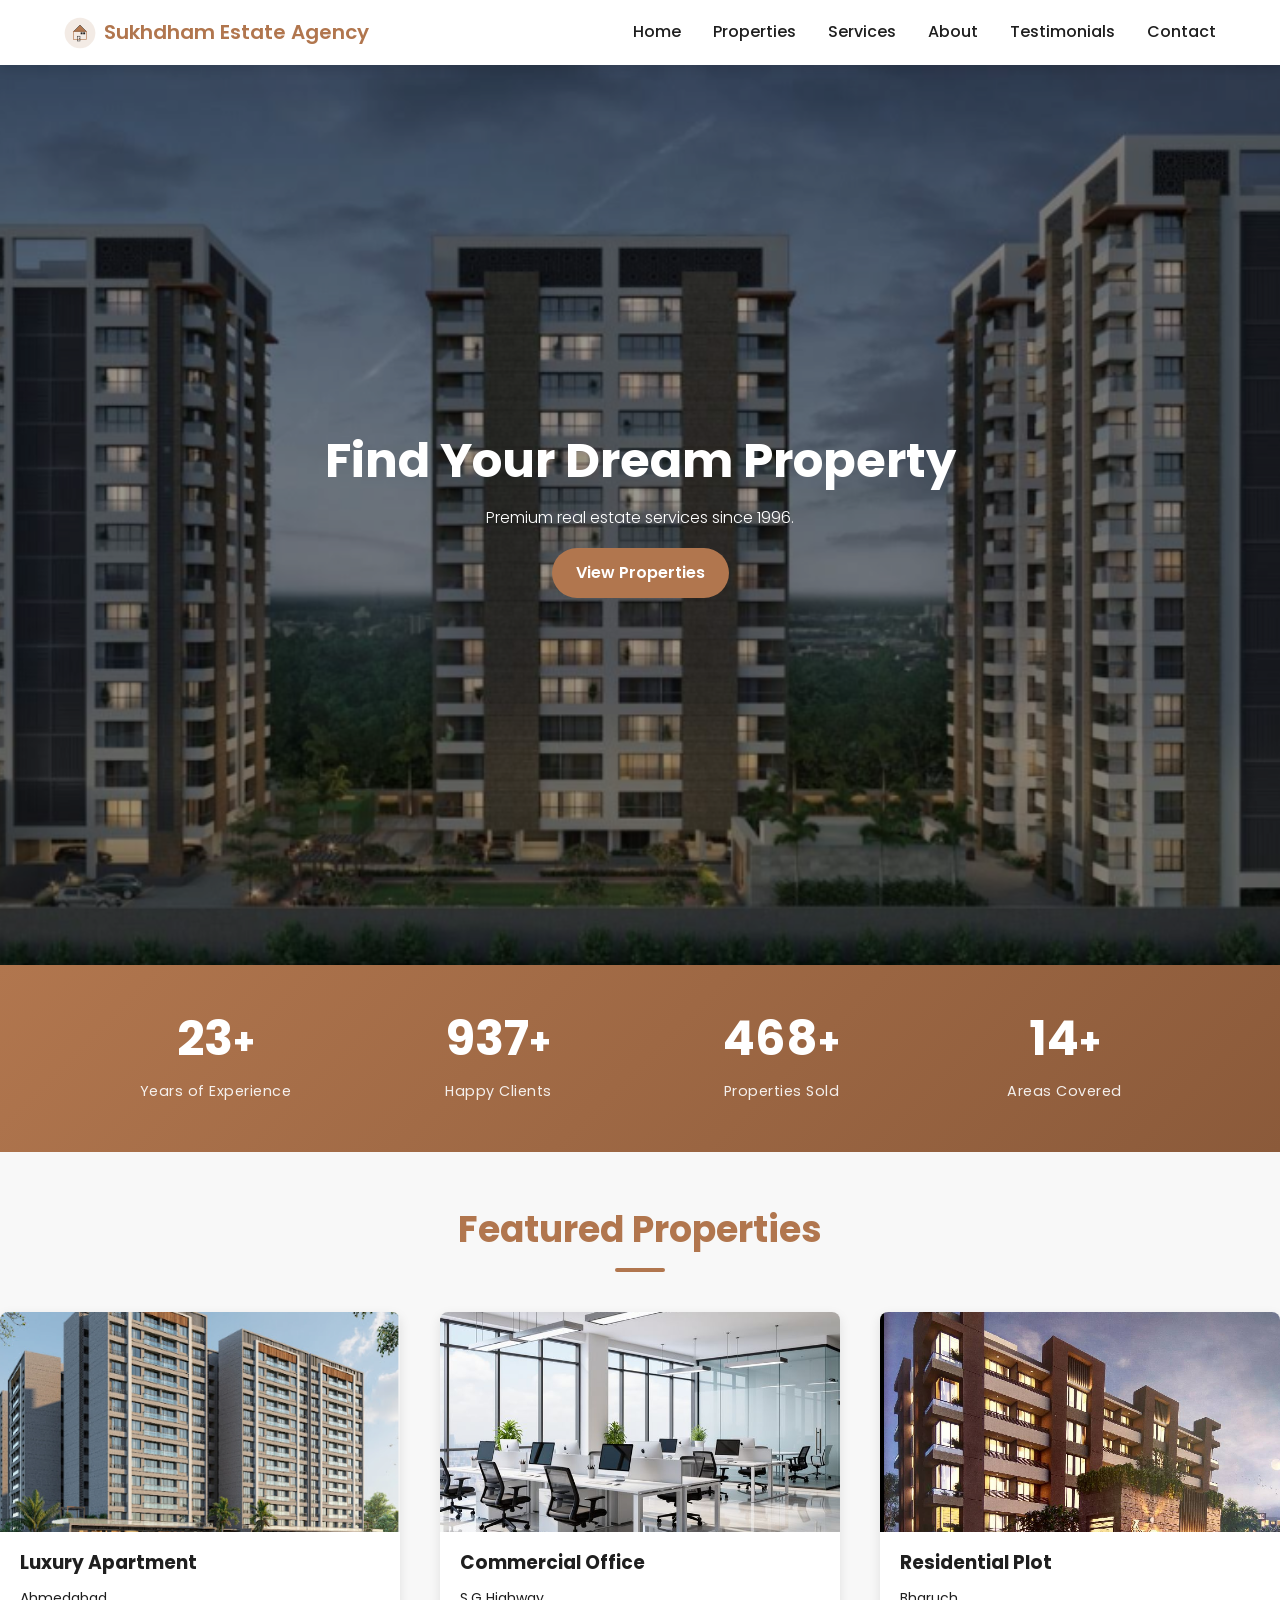
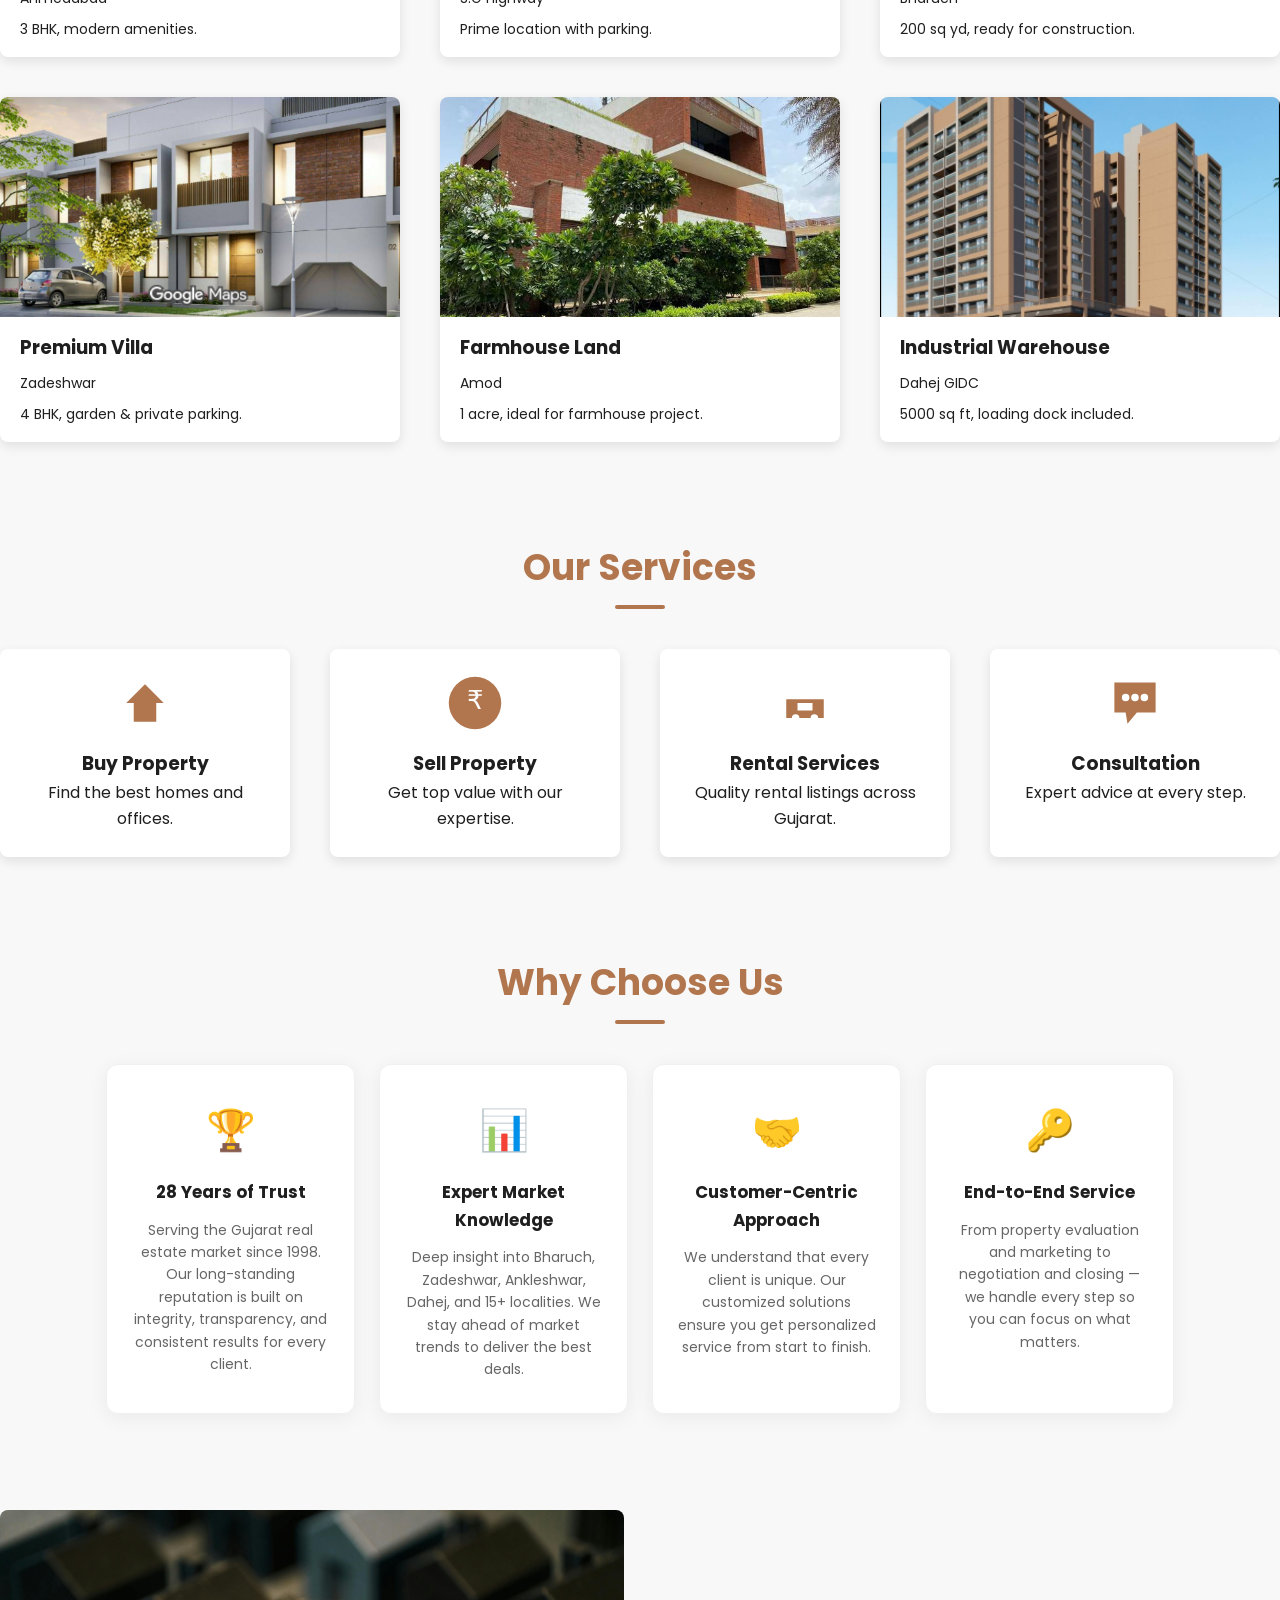
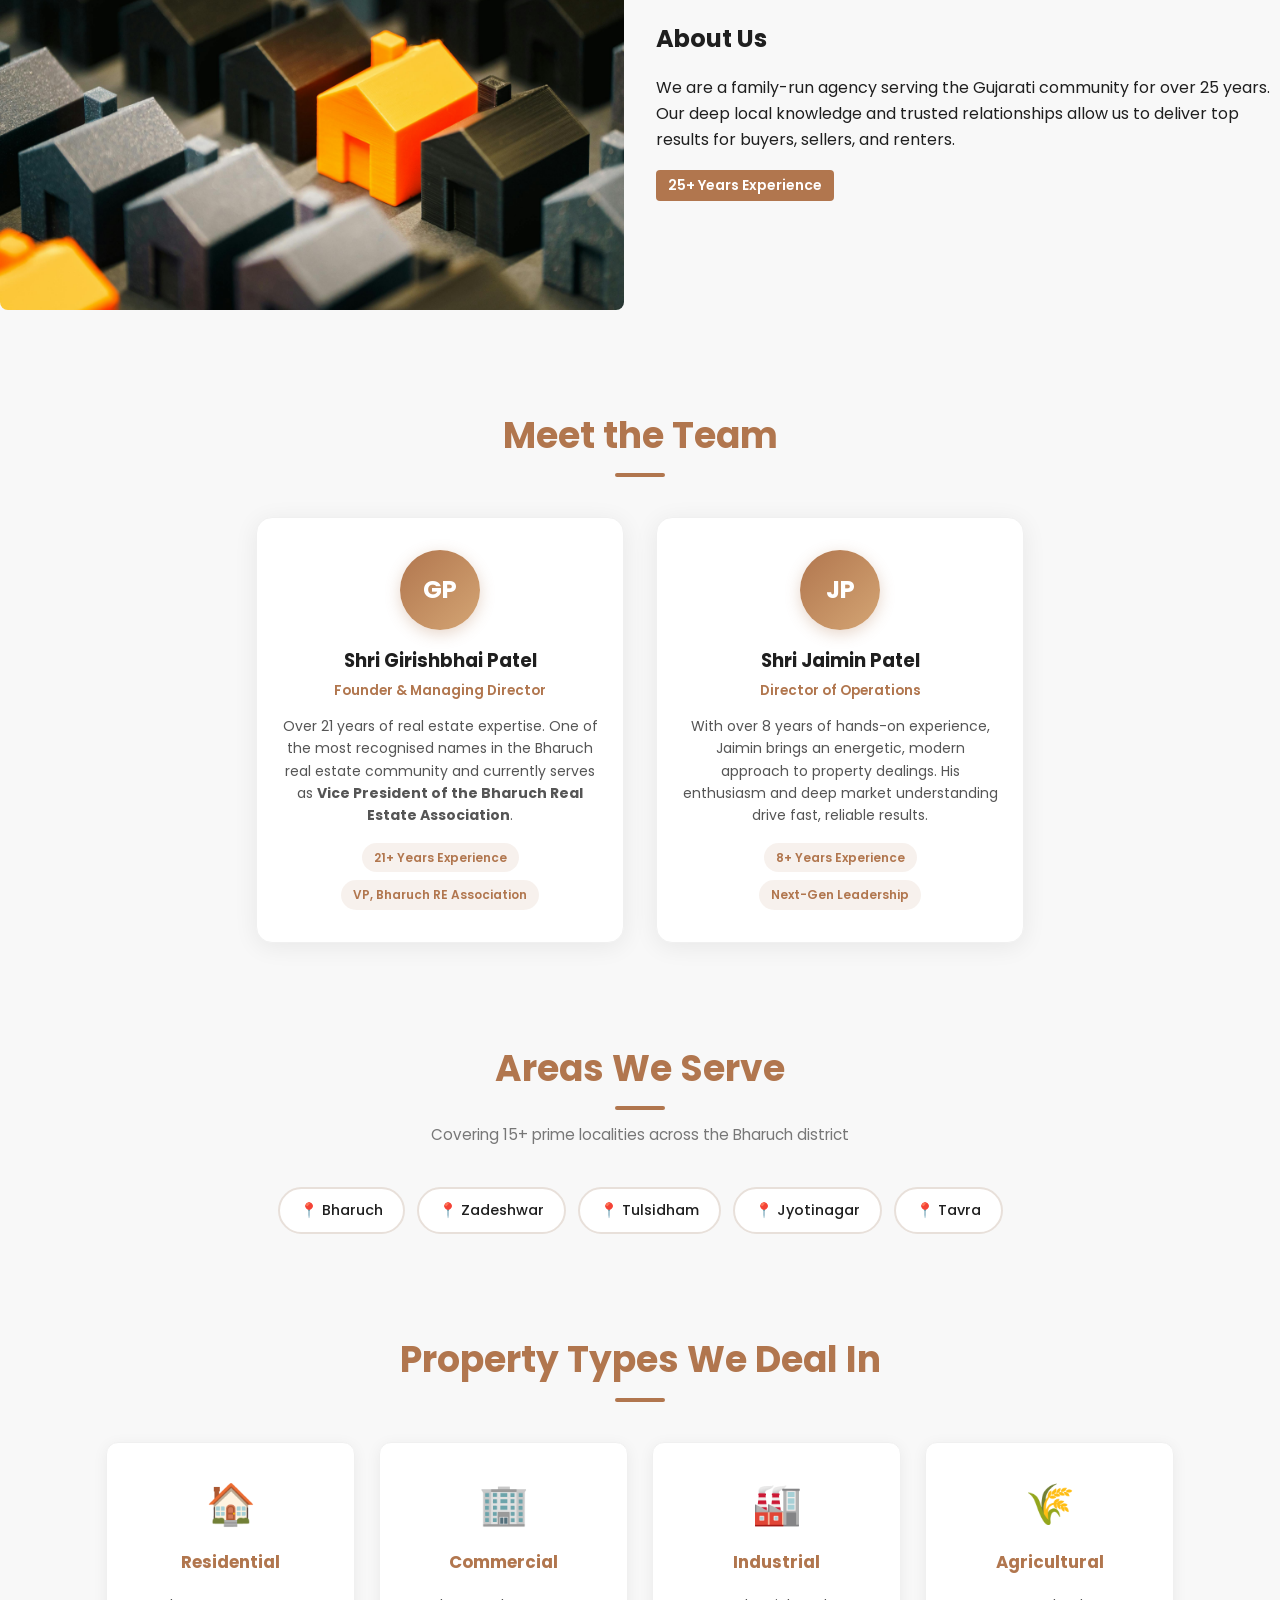
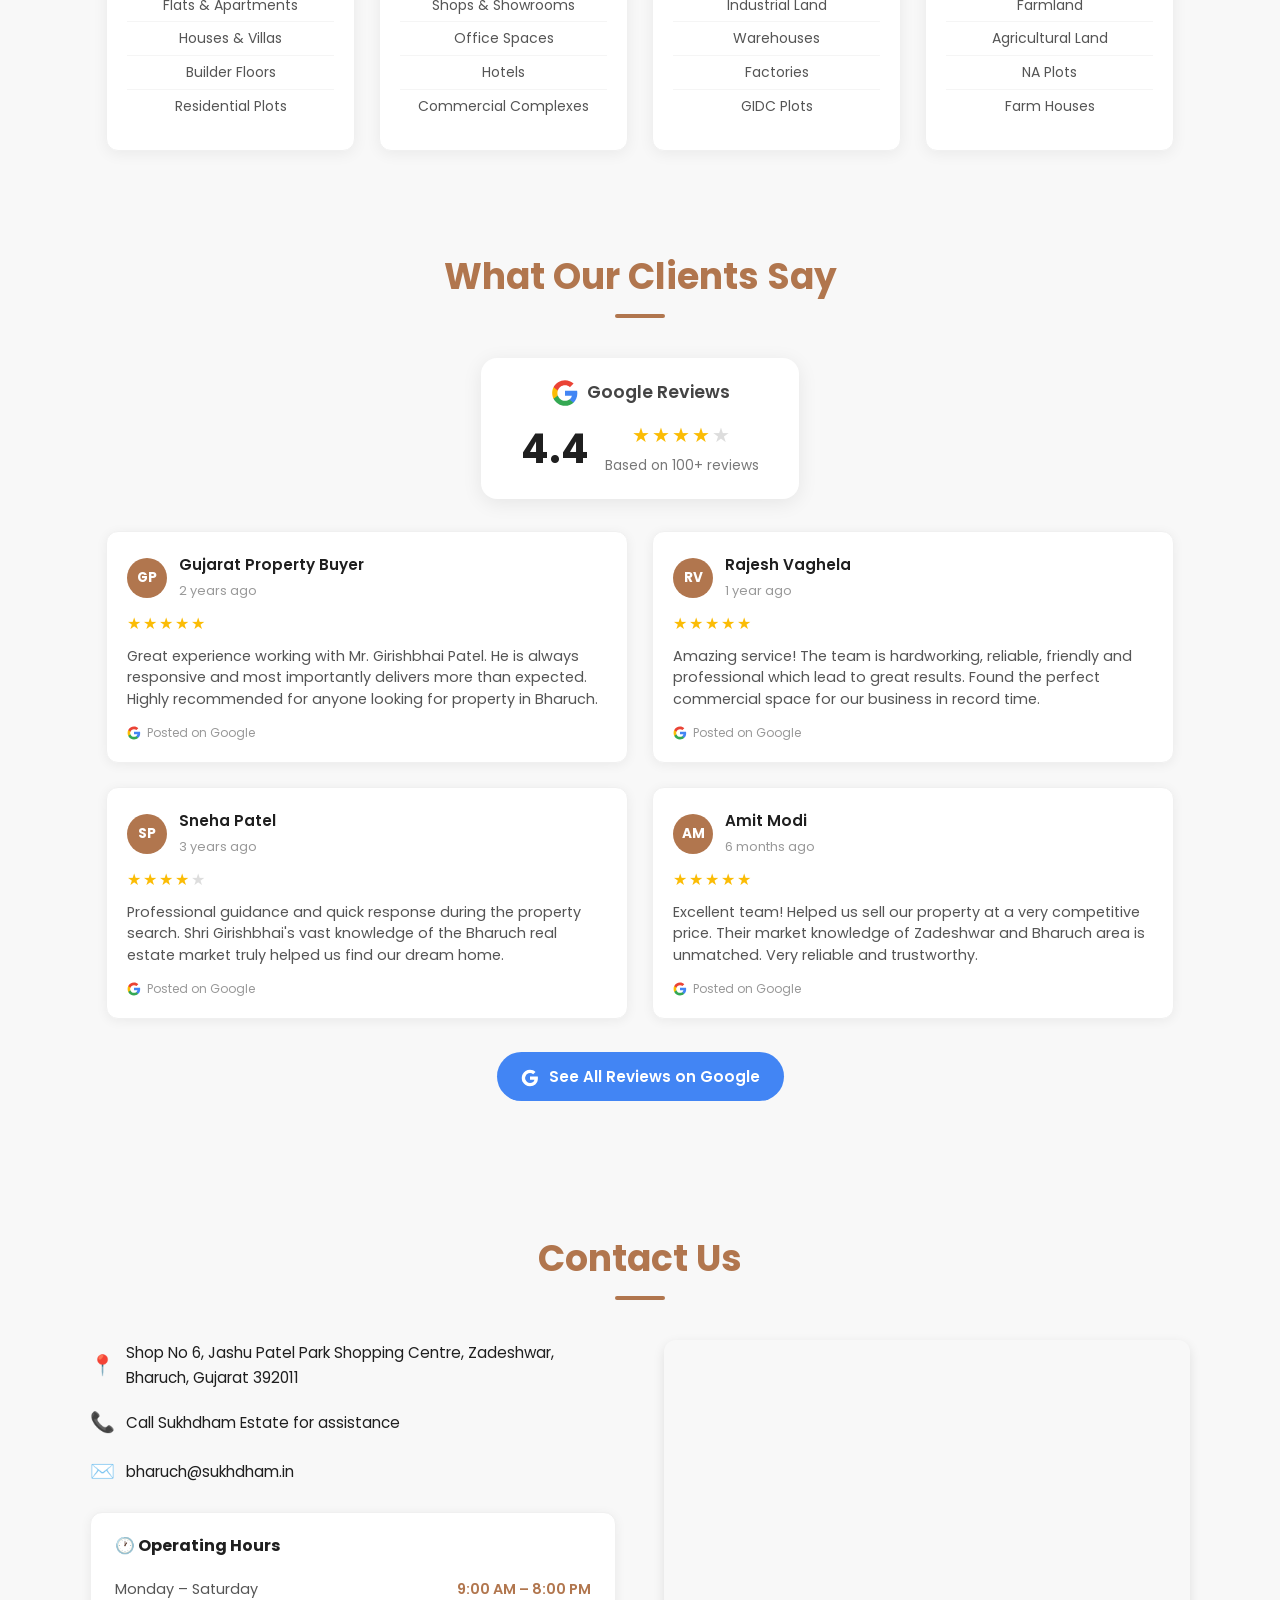
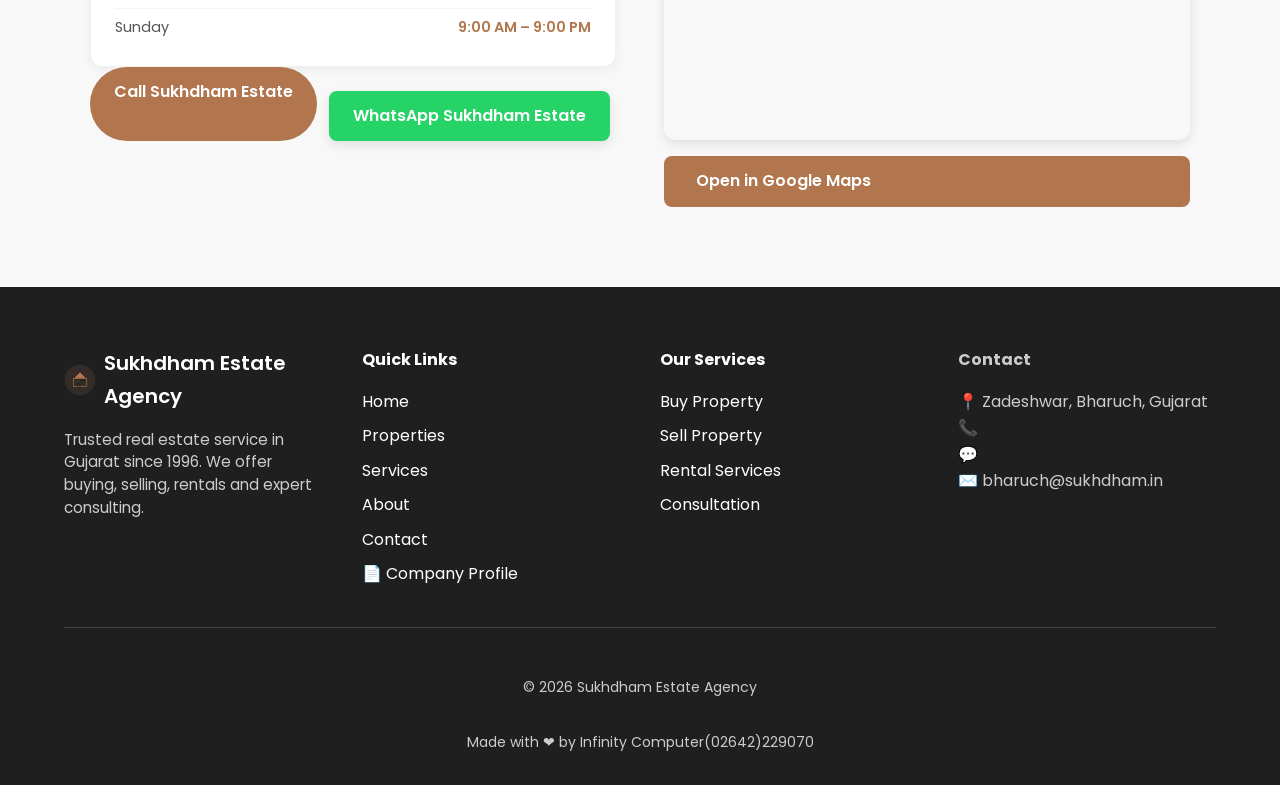
==== commit c9dd21d5: "feat: Enhance contact options with clickable phone and WhatsApp links across multiple pages" ====
--- a/index.html
+++ b/index.html
@@ -485,8 +485,7 @@
                         <ul class="contact-list">
                             <li><span class="icon contact-icon">📍</span><span>Shop No 6, Jashu Patel Park Shopping
                                     Centre, Zadeshwar, Bharuch, Gujarat 392011</span></li>
-                            <li><span class="icon contact-icon">📞</span><span>+91 93767 39237 / +91 93762 39237</span>
-                            </li>
+                            <li><span class="icon contact-icon">📞</span><span>Call Sukhdham Estate for assistance</span></li>
                             <li><span class="icon contact-icon">✉️</span><span>bharuch@sukhdham.in</span></li>
                         </ul>
 
@@ -498,7 +497,10 @@
                             <div class="hours-row"><span>Sunday</span><strong>9:00 AM – 9:00 PM</strong></div>
                         </div>
 
-                        <a class="btn whatsapp-btn" href="https://wa.me/919376739237">WhatsApp Us</a>
+                        <div style="display:flex;gap:0.75rem;flex-wrap:wrap;">
+                            <a class="btn" href="tel:919376739237">Call Sukhdham Estate</a>
+                            <a class="btn whatsapp-btn" href="https://wa.me/919376739237">WhatsApp Sukhdham Estate</a>
+                        </div>
                     </div>
                     <!-- right column: map (moved) -->
                     <div class="contact-map-section fade-in">
@@ -551,7 +553,8 @@
                 <div class="footer-col contact-col">
                     <h4>Contact</h4>
                     <p>📍 Zadeshwar, Bharuch, Gujarat</p>
-                    <p>📞 +91 9376739237</p>
+                    <p><a href="tel:919376739237">📞 Call Sukhdham Estate</a></p>
+                    <p><a href="https://wa.me/919376739237" target="_blank" rel="noopener">💬 WhatsApp Sukhdham Estate</a></p>
                     <p>✉️ bharuch@sukhdham.in</p>
                 </div>
             </div>
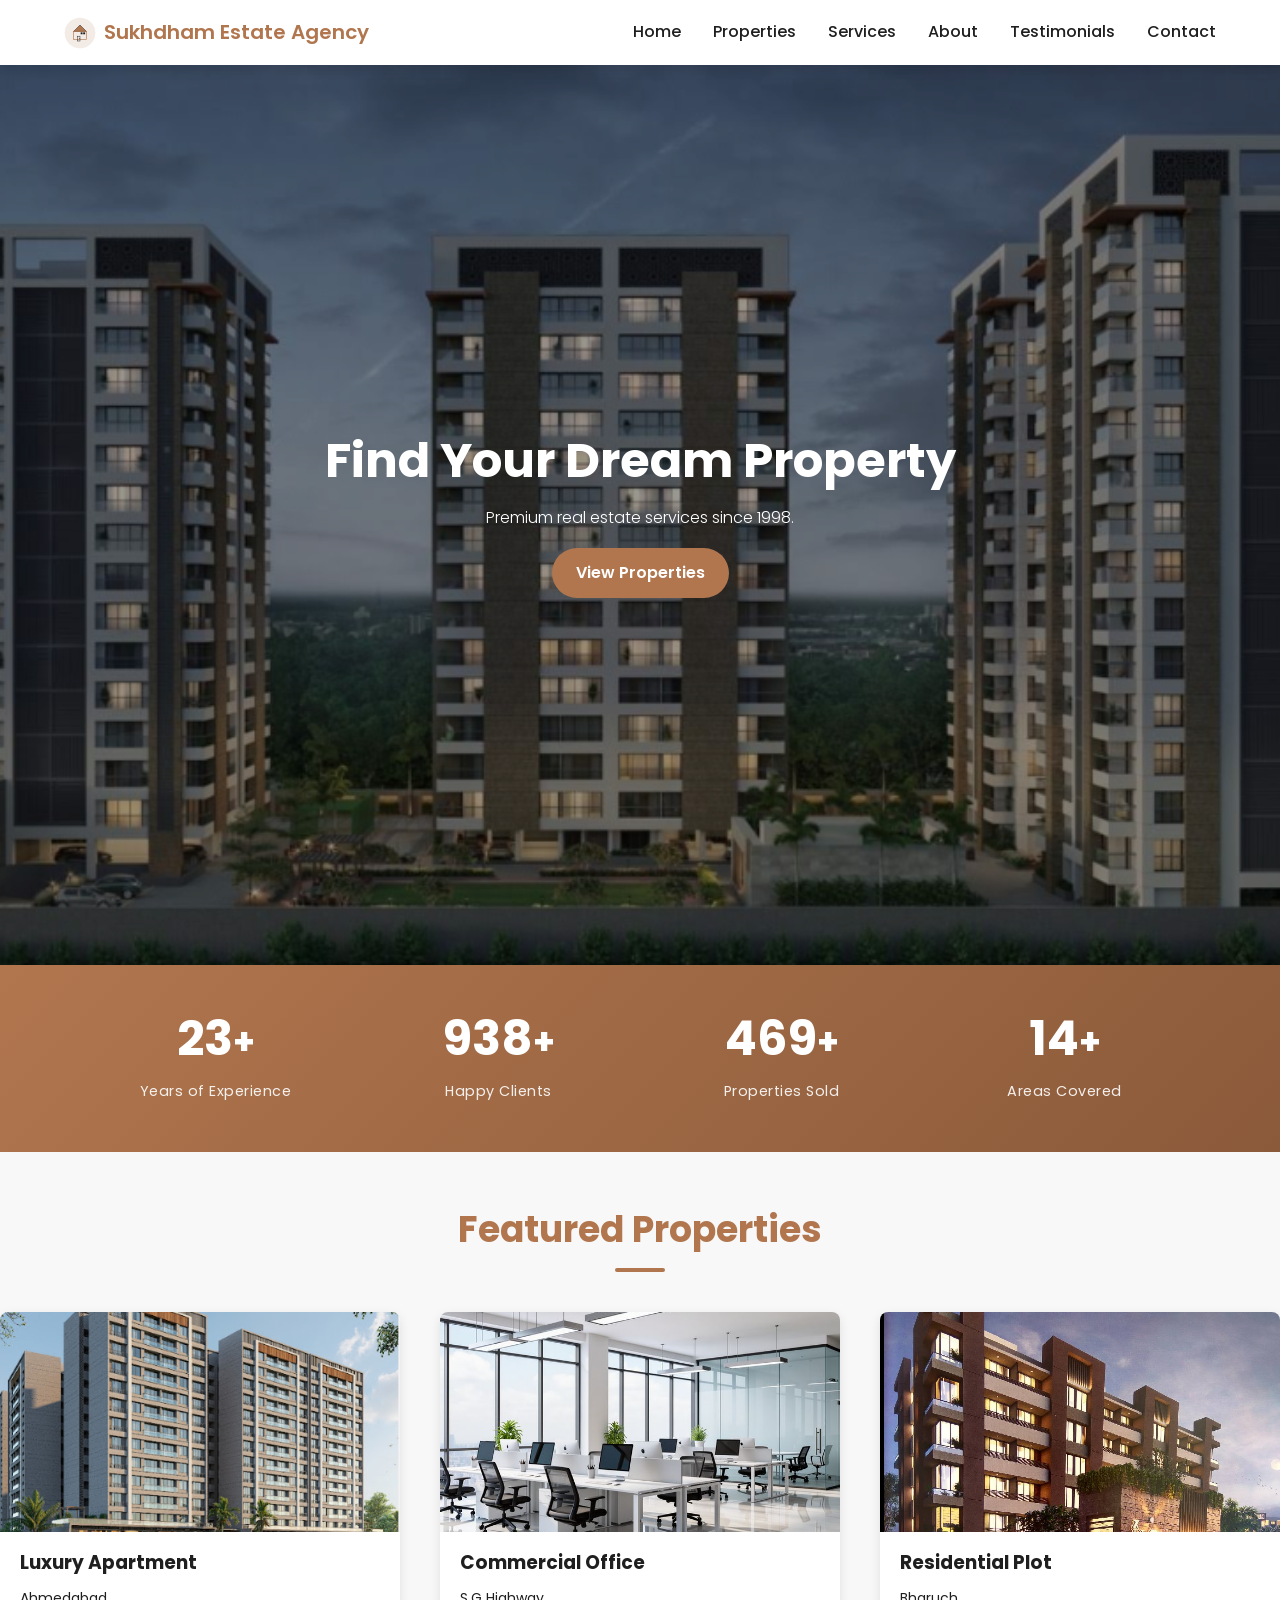
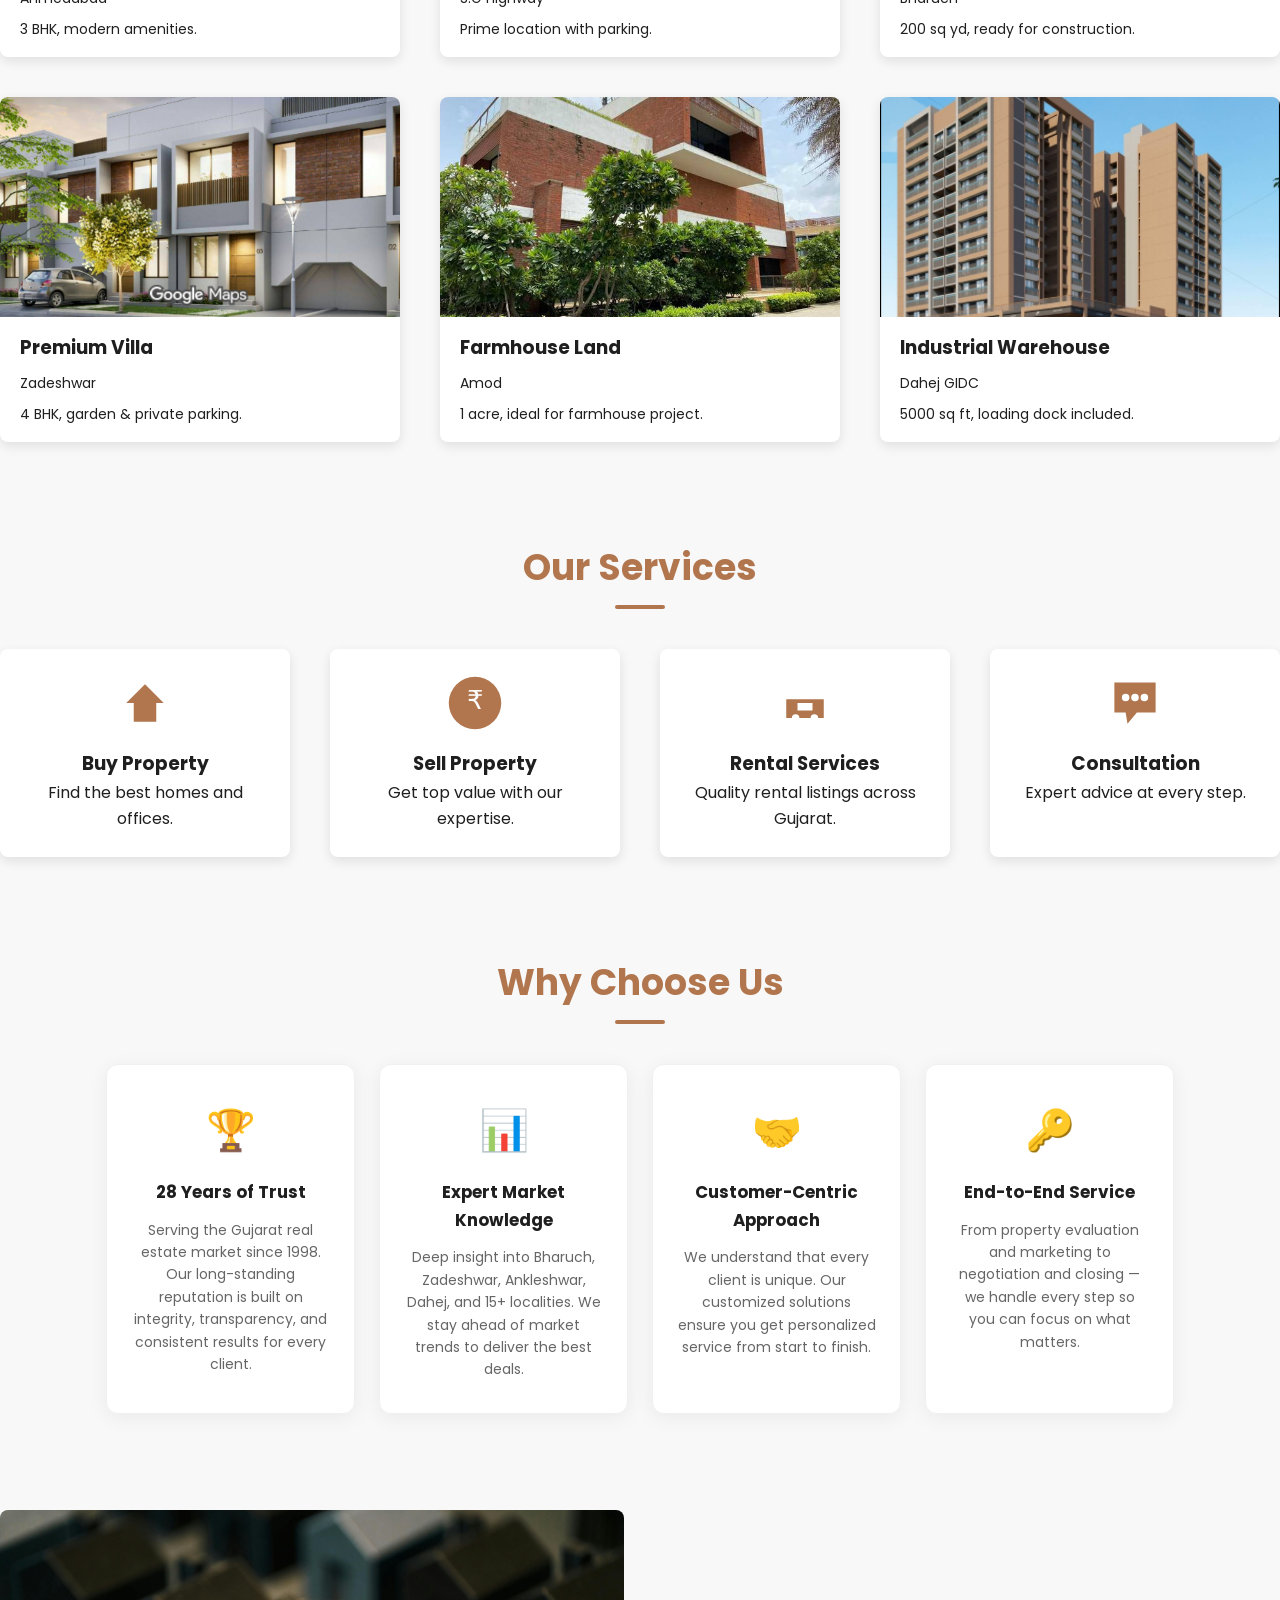
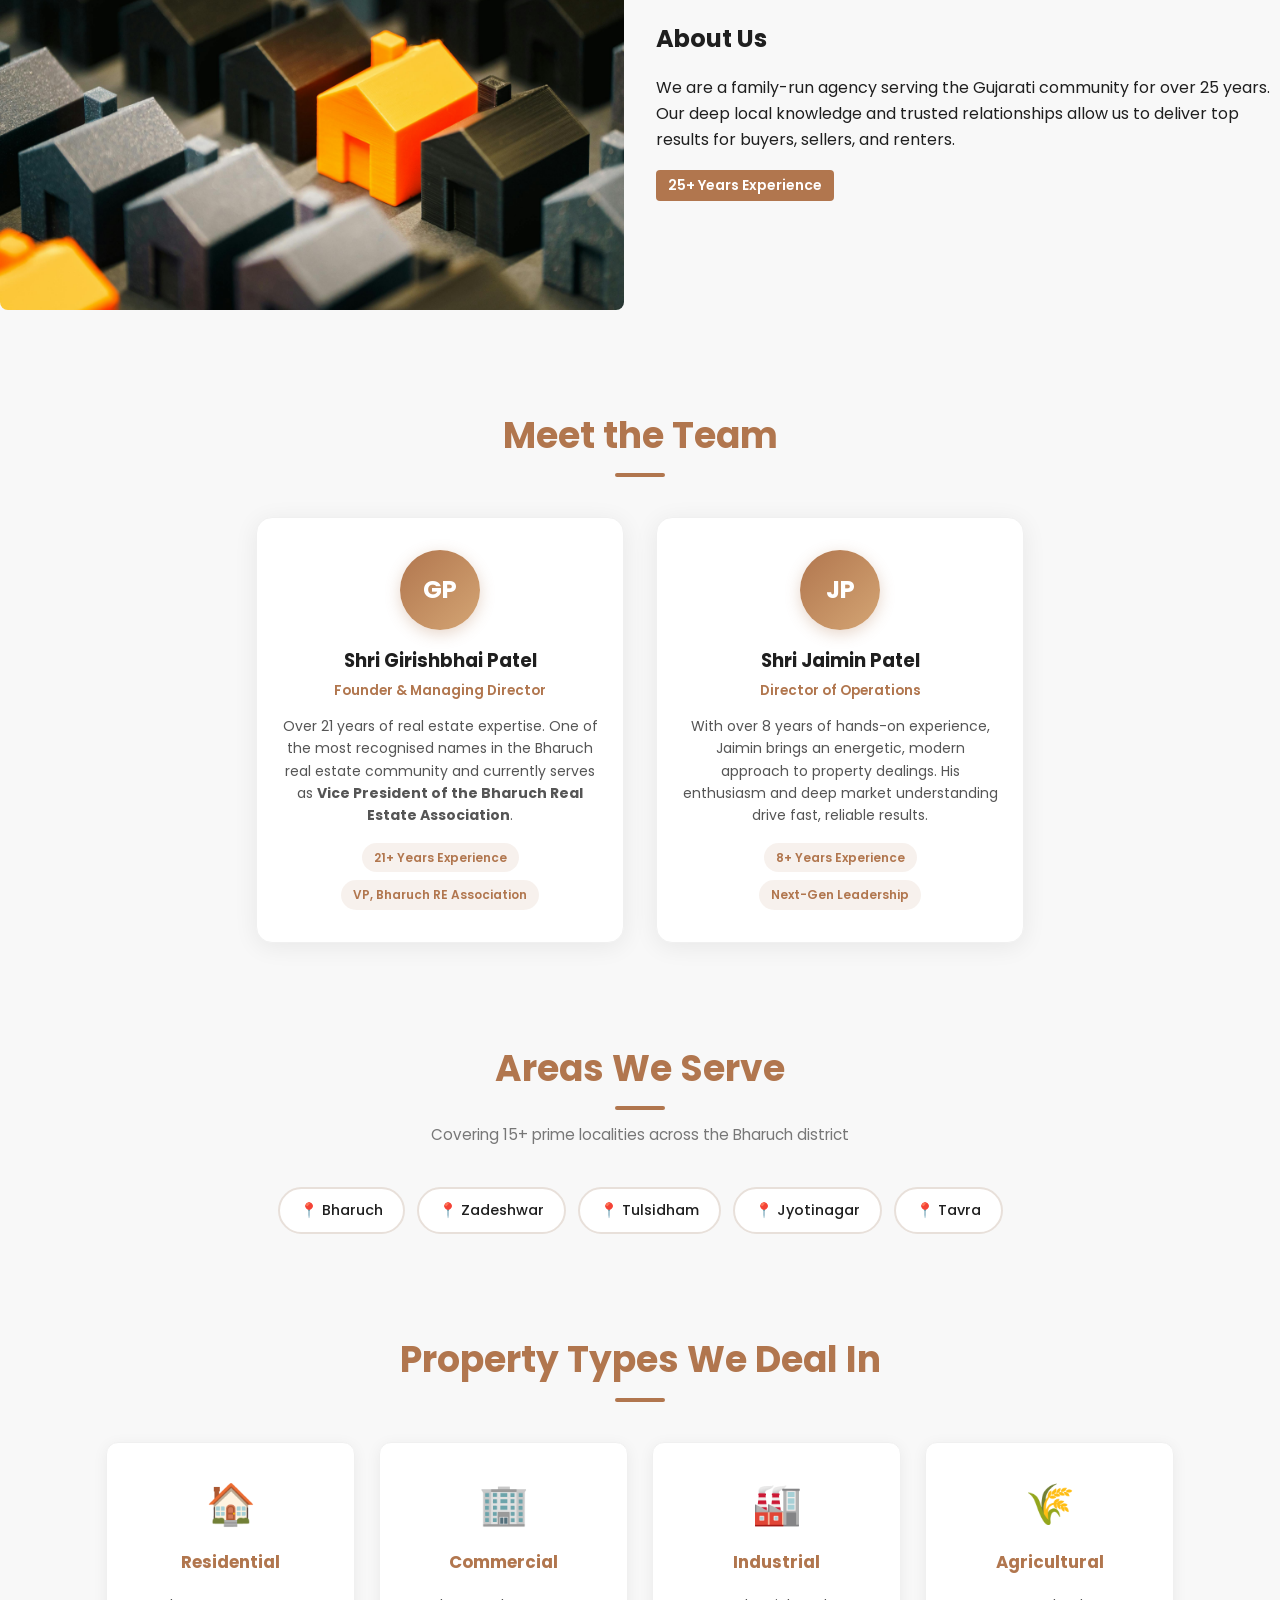
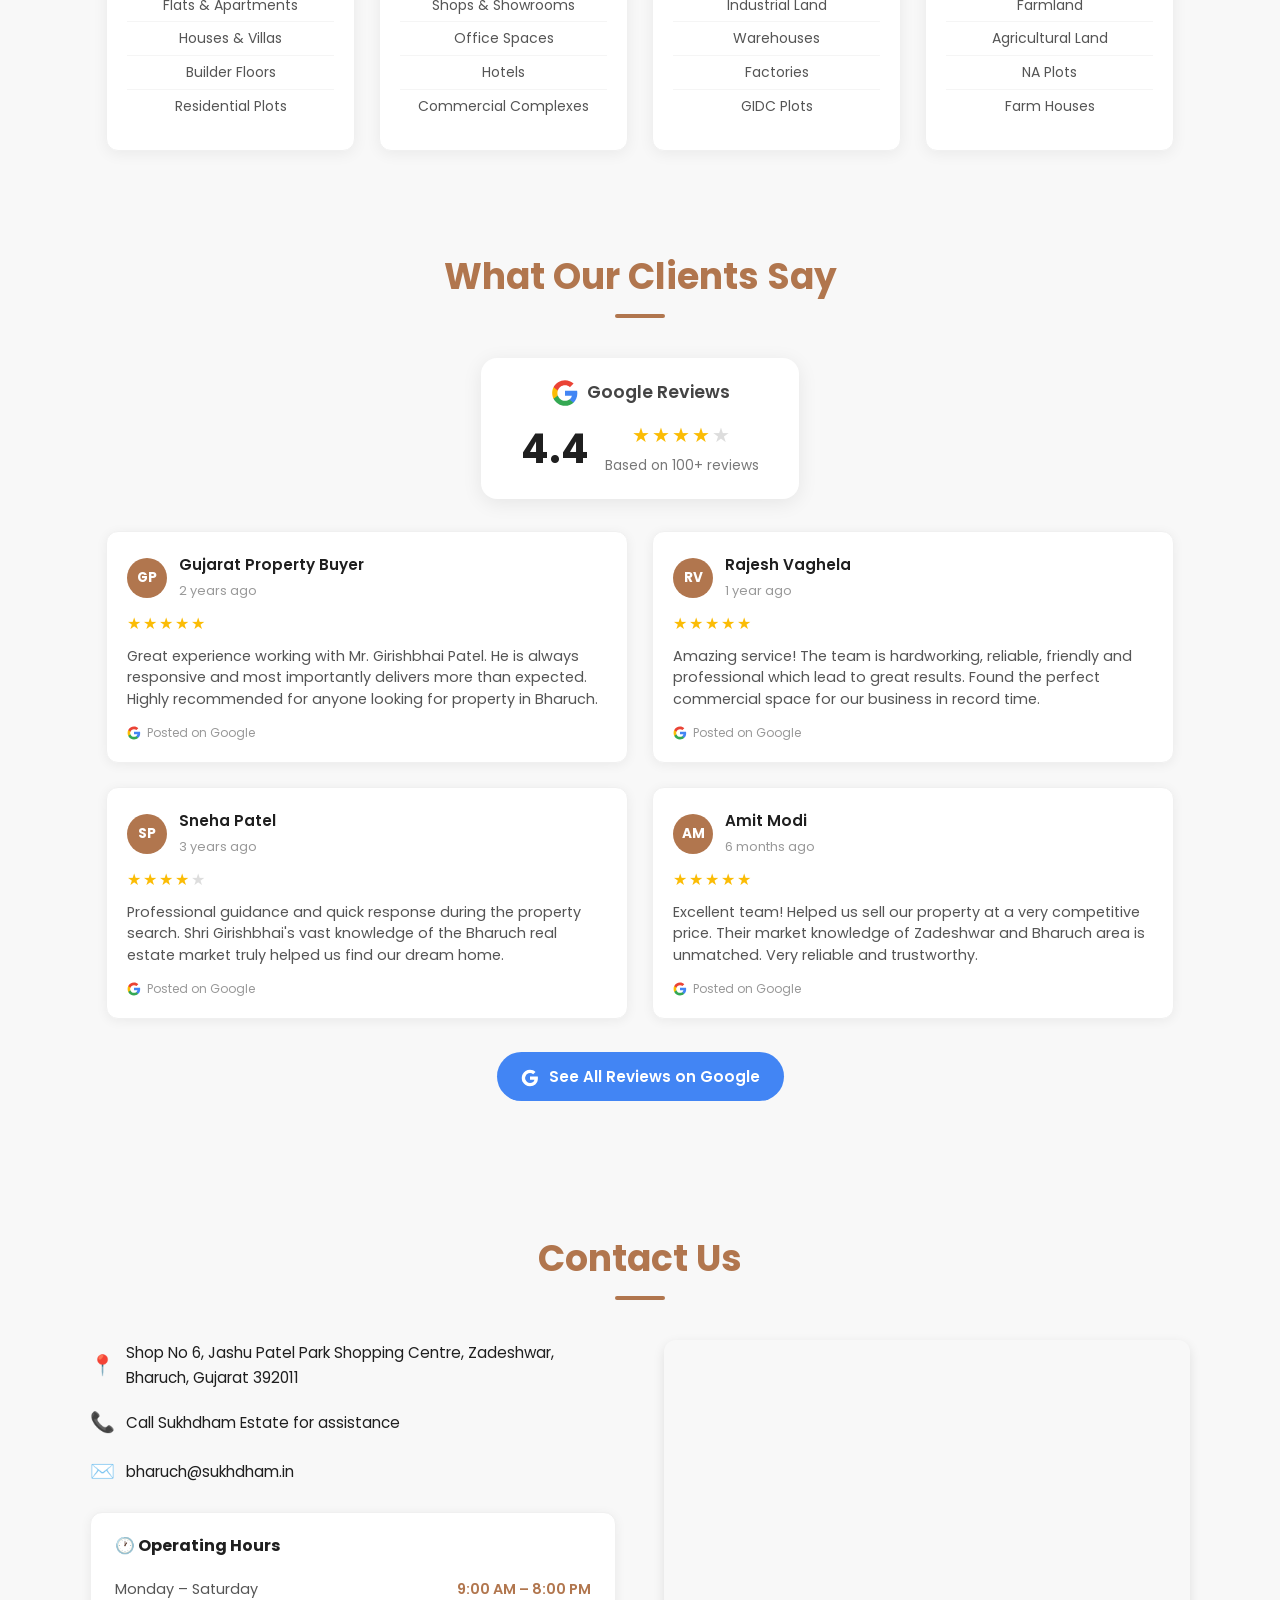
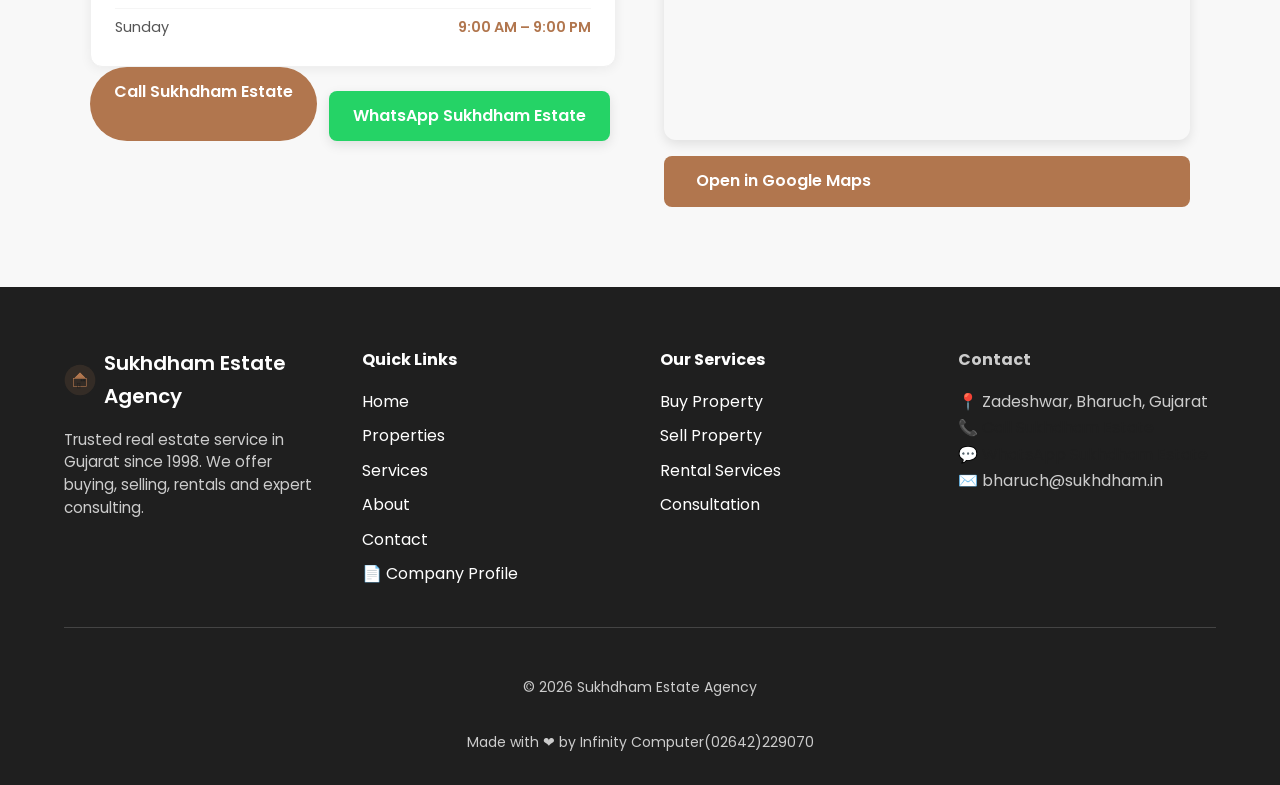
==== commit 6a1e722c: "feat: Add 'Visit Requests' link to the navbar and enhance footer contact details with improved styli" ====
--- a/index.html
+++ b/index.html
@@ -45,7 +45,7 @@
             </div>
             <div class="hero-content fade-in">
                 <h1>Find Your Dream Property</h1>
-                <p>Premium real estate services since 1996.</p>
+                <p>Premium real estate services since 1998.</p>
                 <a href="properties.php" class="btn">View Properties</a>
             </div>
         </section>
@@ -527,7 +527,7 @@
                     <div class="logo"><img src="images/logo.svg" alt="Sukhdham Estate Agency" class="logo-img">Sukhdham
                         Estate Agency
                     </div>
-                    <p class="footer-desc">Trusted real estate service in Gujarat since 1996. We offer buying, selling,
+                    <p class="footer-desc">Trusted real estate service in Gujarat since 1998. We offer buying, selling,
                         rentals and expert consulting.</p>
                 </div>
                 <div class="footer-col links-col">
--- a/style.css
+++ b/style.css
@@ -1044,6 +1044,21 @@
 .footer-dark .links-col a:hover,
 .footer-dark .services-col a:hover {
     color: var(--primary);
+}
+
+.footer-dark .footer-contact-line,
+.footer-dark .footer-contact-line a,
+.footer-dark .footer-static-text {
+    color: var(--white);
+}
+
+.footer-dark .footer-contact-line a:hover {
+    color: var(--primary);
+}
+
+.footer-dark .footer-static-text {
+    display: block;
+    line-height: 1.6;
 }
 
 .footer-dark .footer-grid {
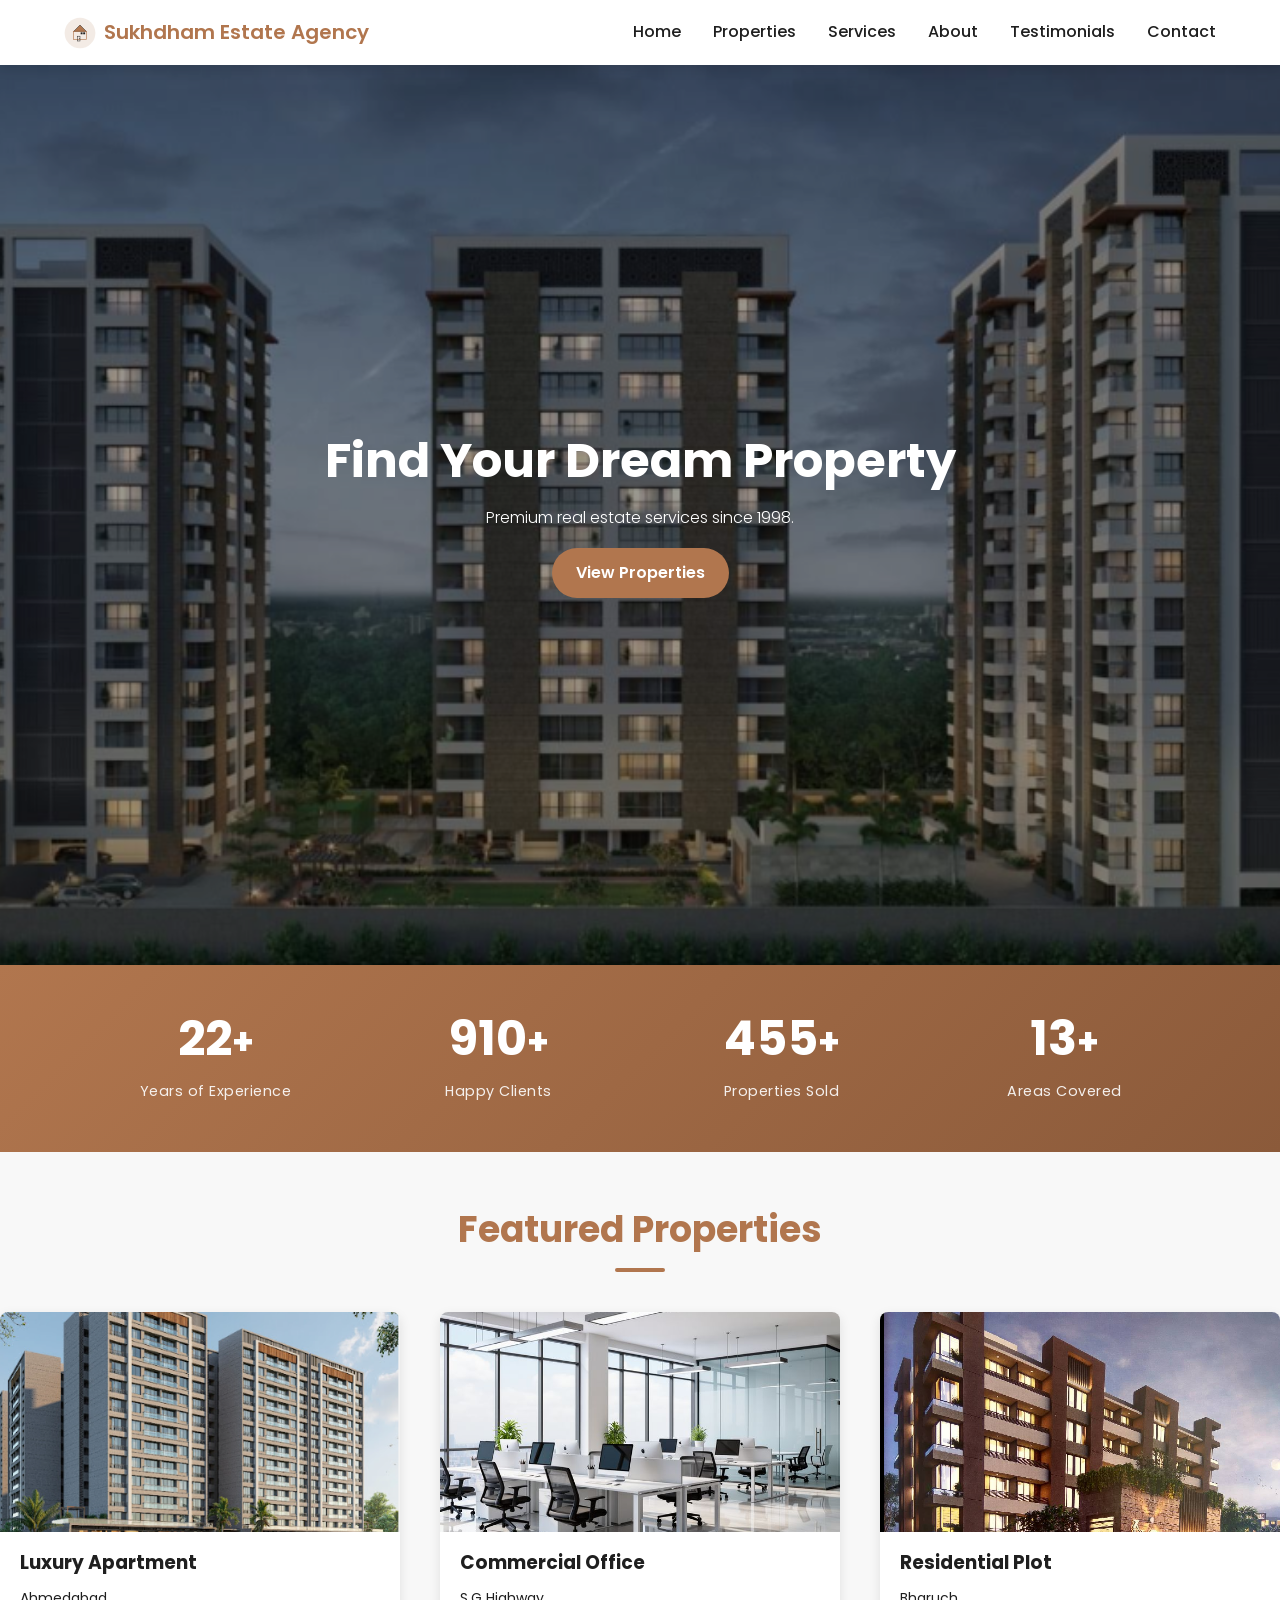
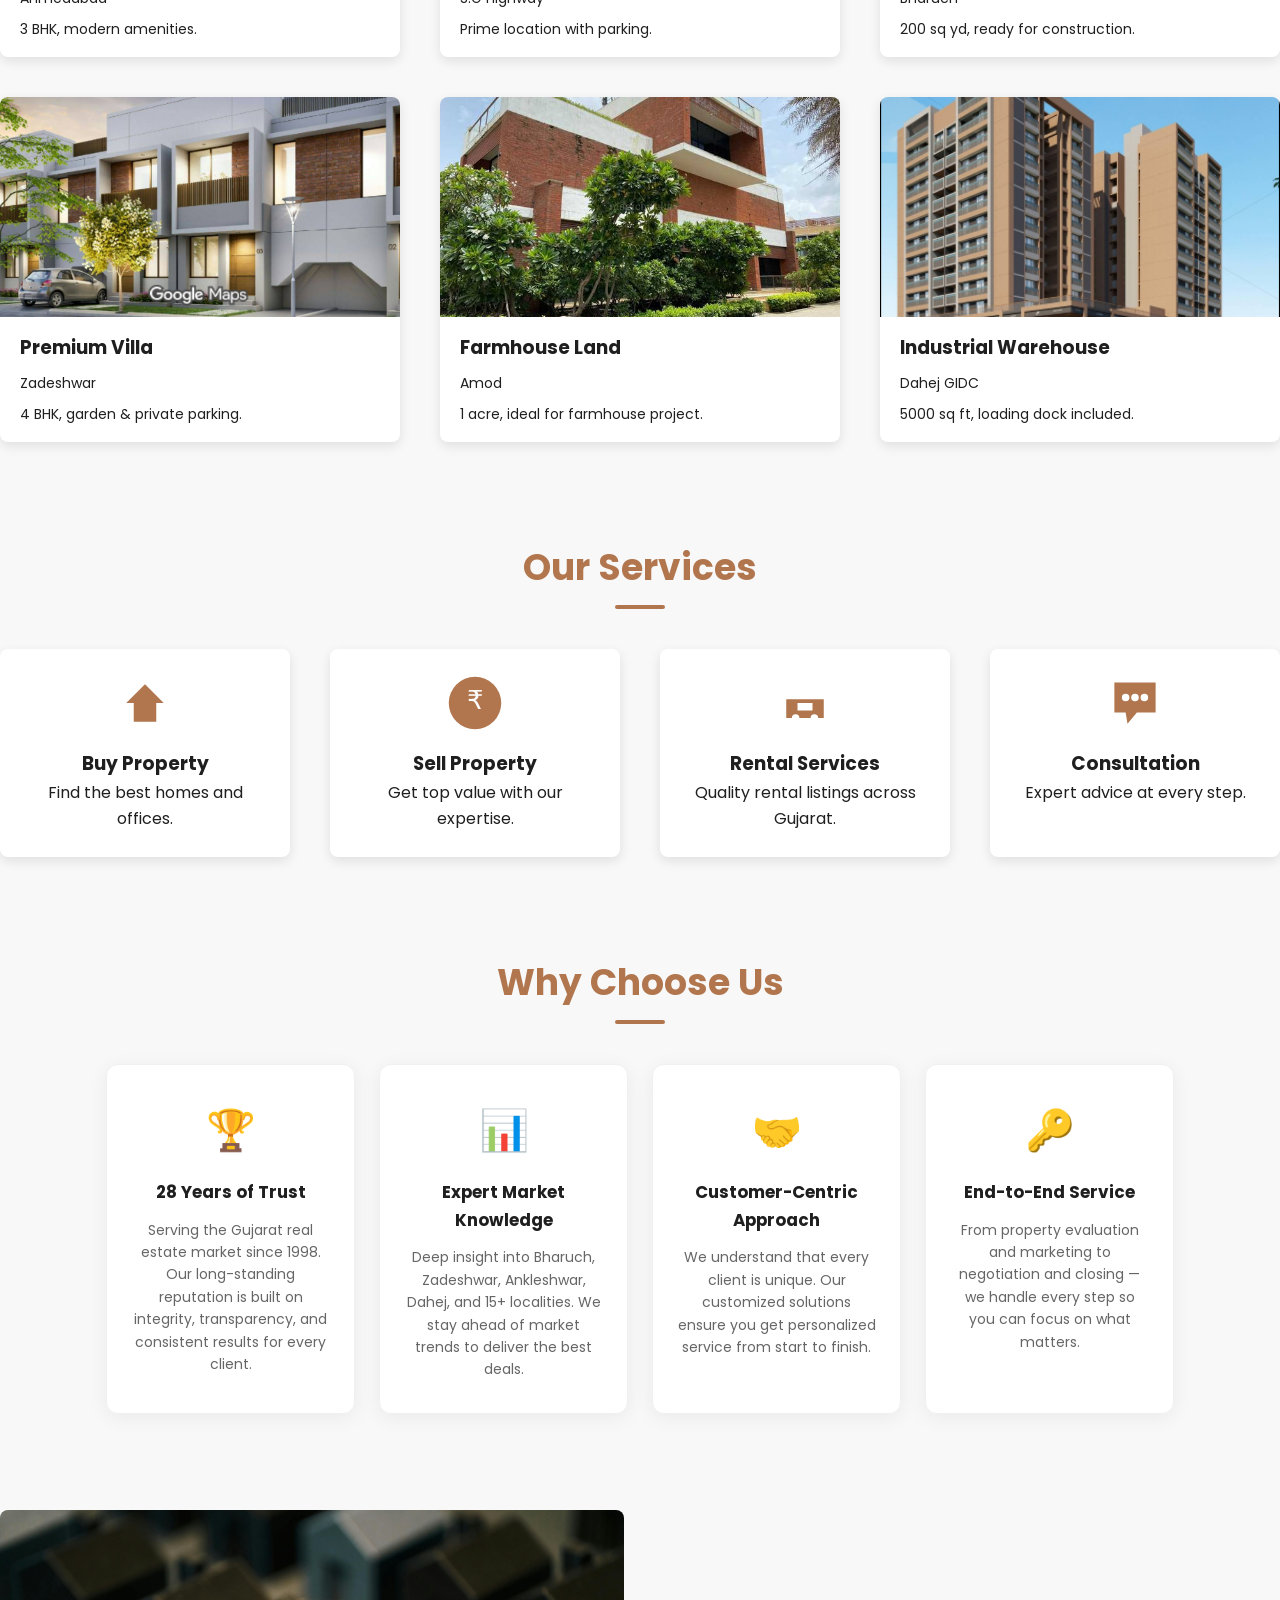
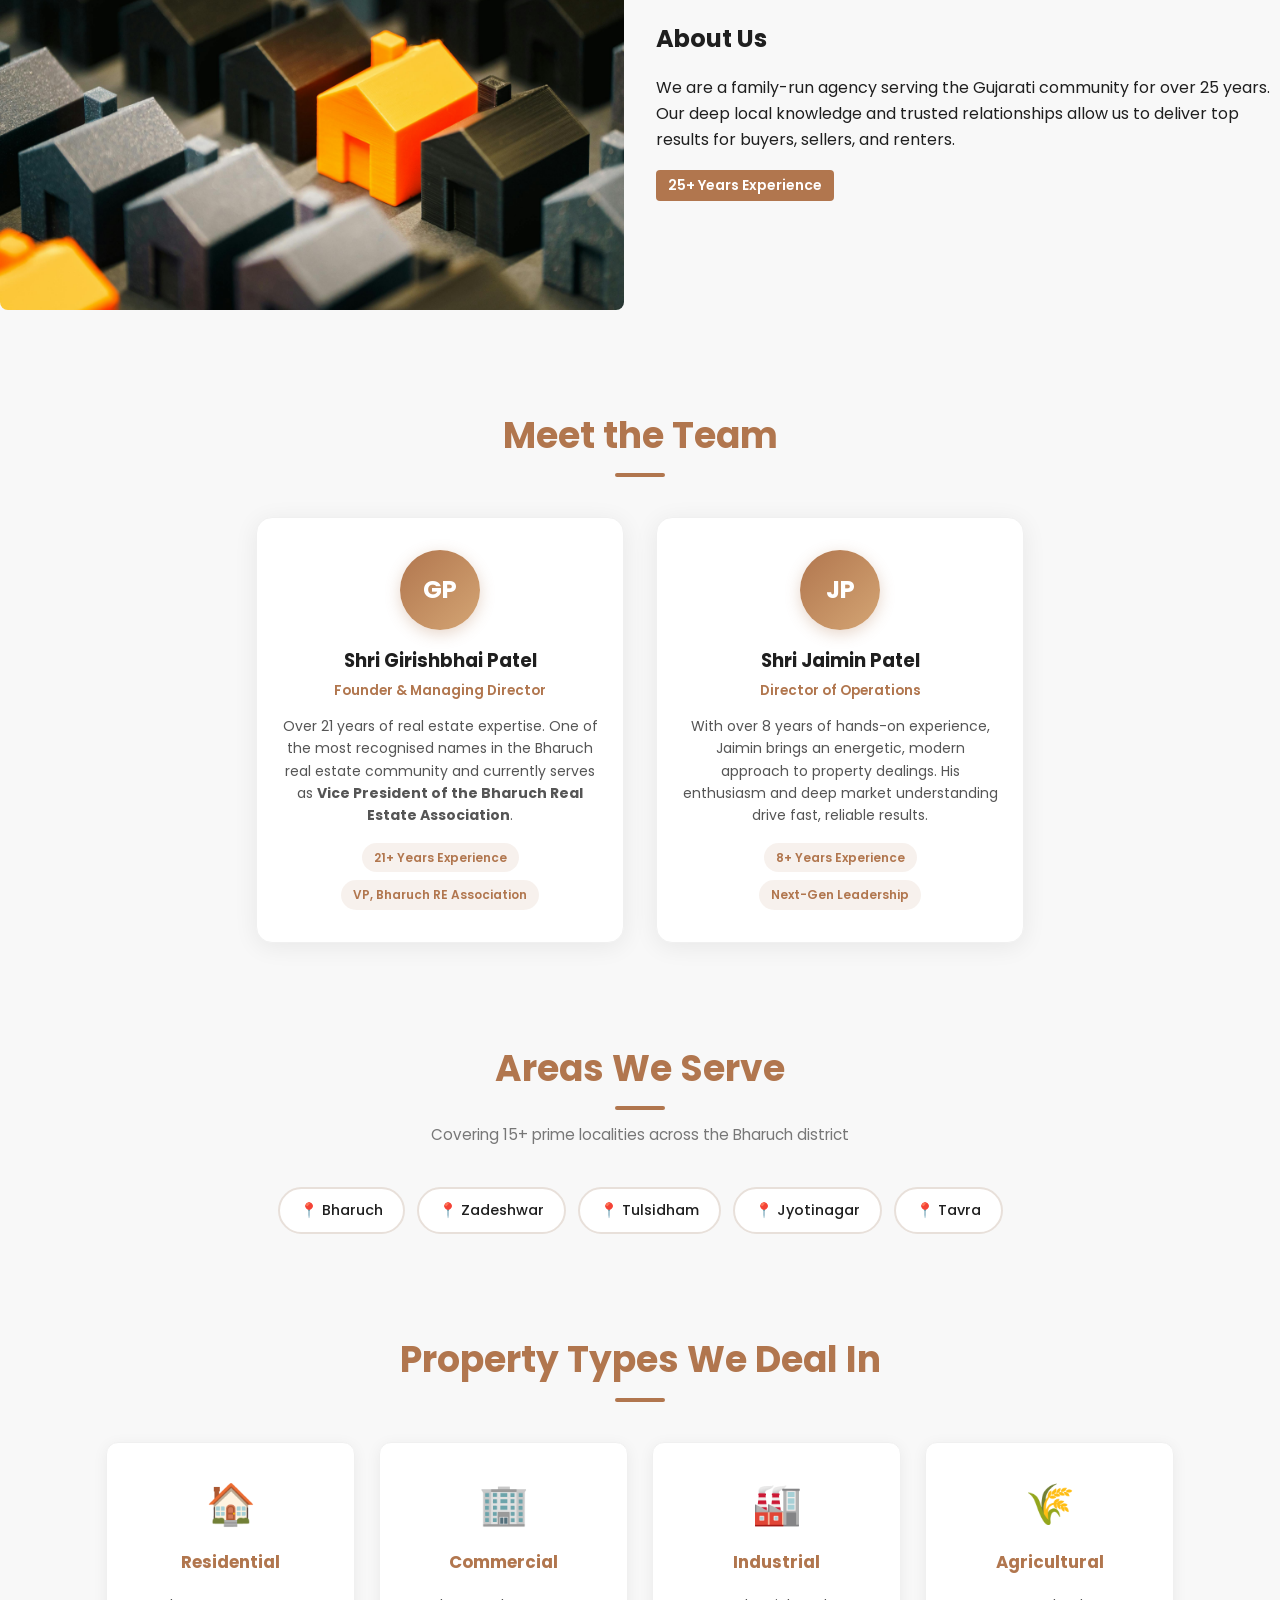
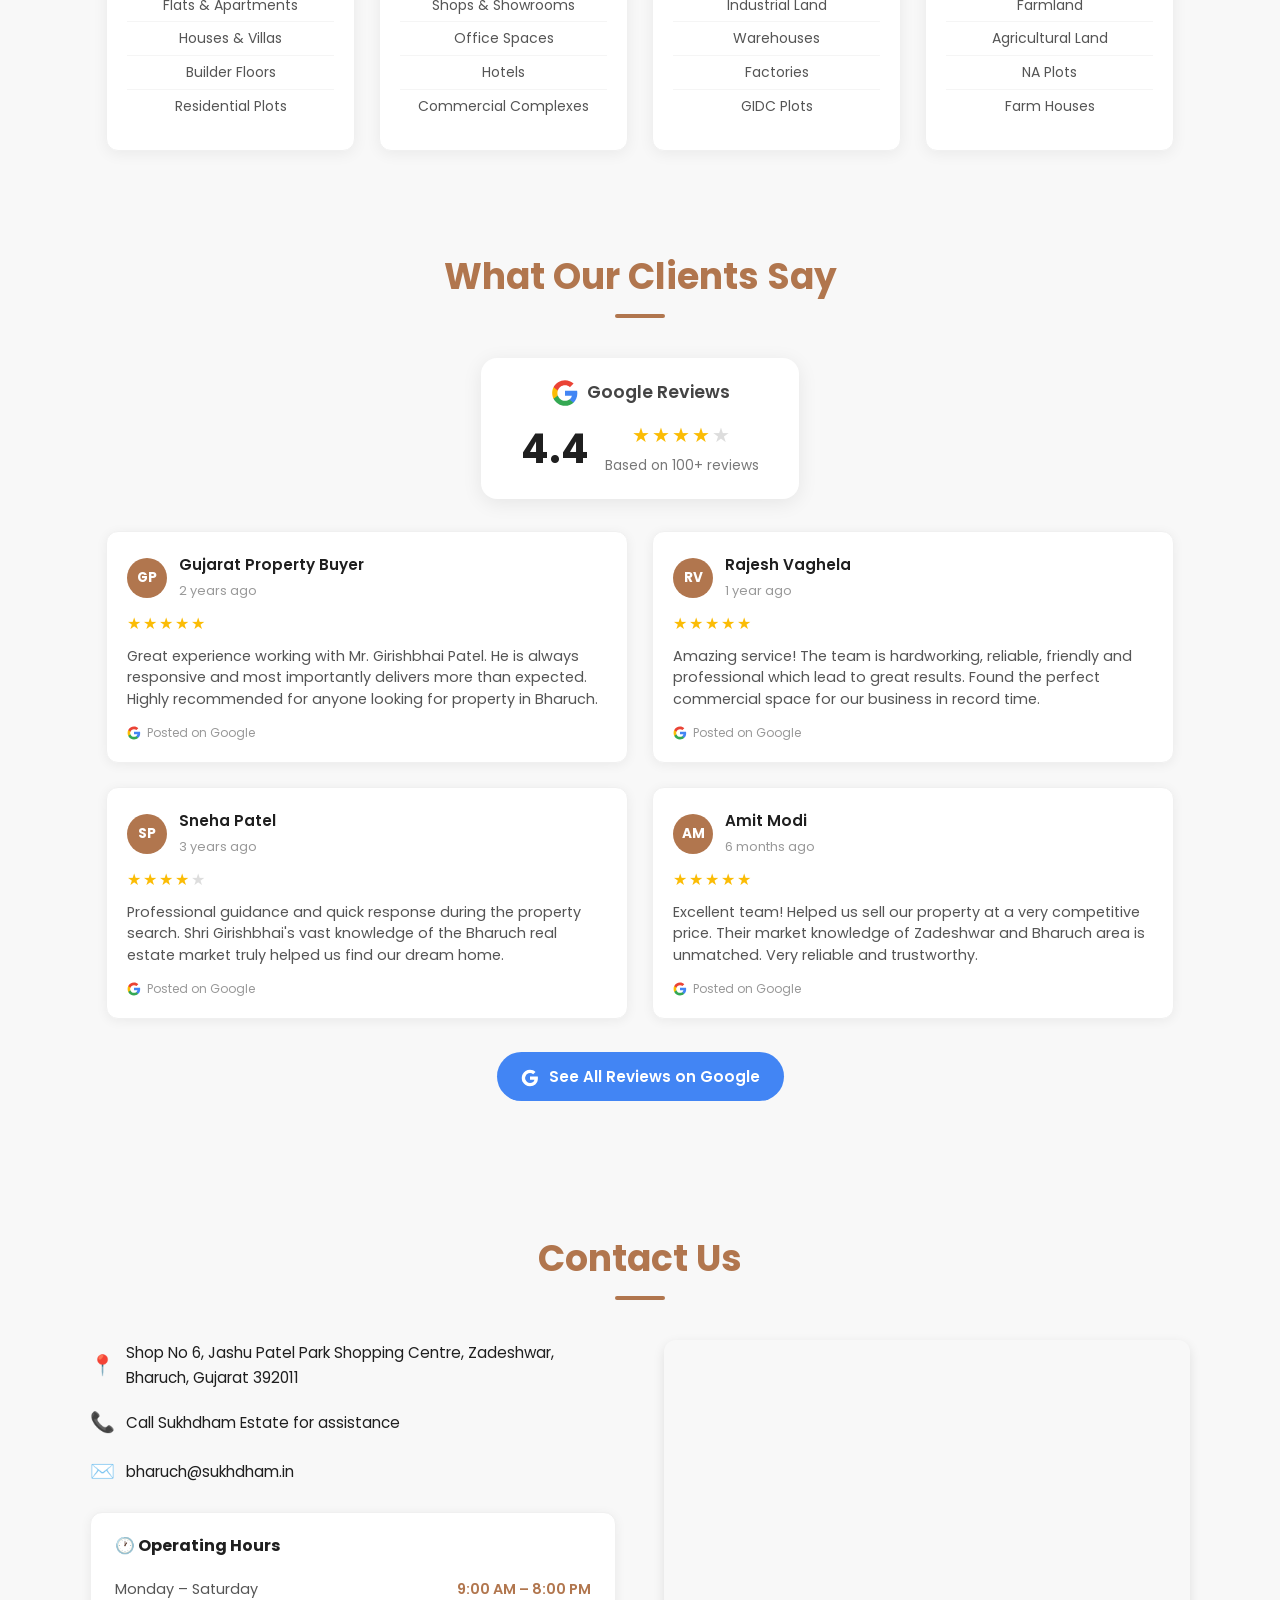
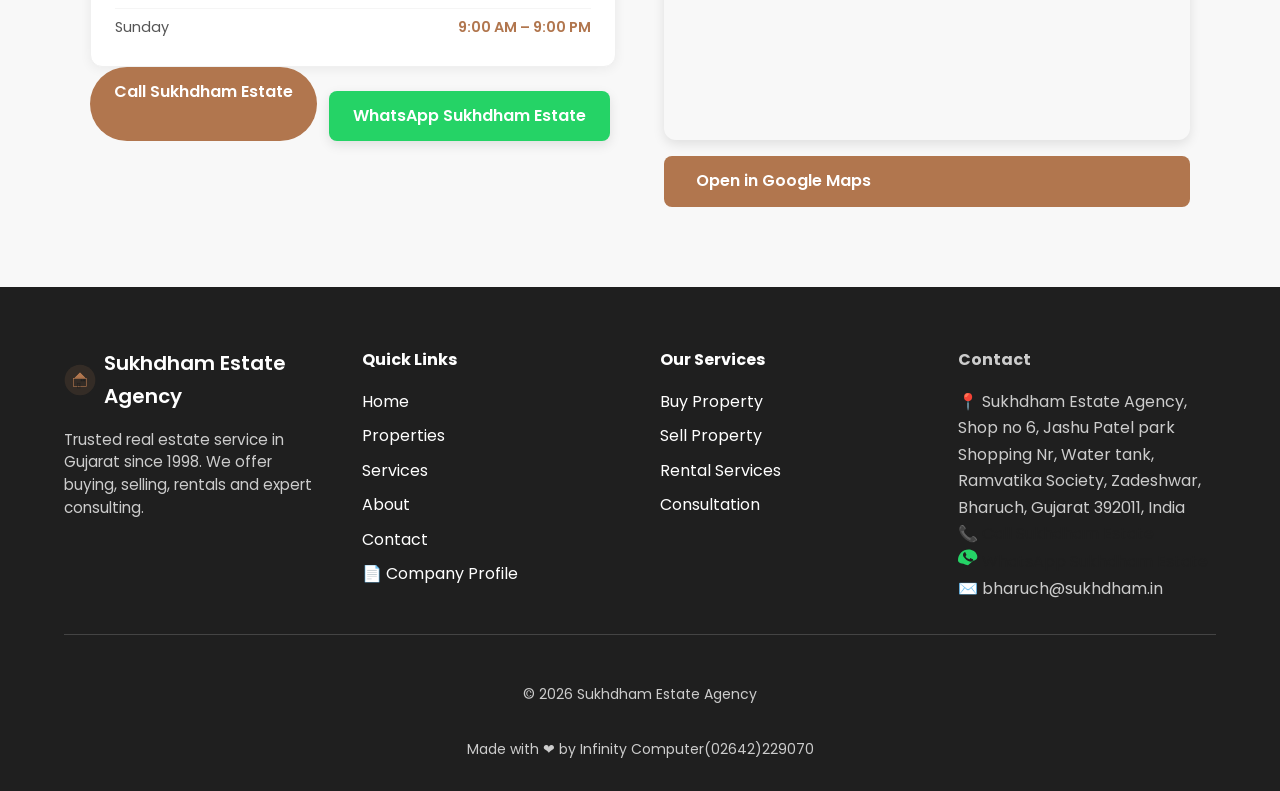
==== commit ecffa5fa: "small change1" ====
--- a/index.html
+++ b/index.html
@@ -552,9 +552,9 @@
                 </div>
                 <div class="footer-col contact-col">
                     <h4>Contact</h4>
-                    <p>📍 Zadeshwar, Bharuch, Gujarat</p>
+                    <p>📍 Sukhdham Estate Agency, Shop no 6, Jashu Patel park Shopping Nr, Water tank, Ramvatika Society, Zadeshwar, Bharuch, Gujarat 392011, India</p>
                     <p><a href="tel:919376739237">📞 Call Sukhdham Estate</a></p>
-                    <p><a href="https://wa.me/919376739237" target="_blank" rel="noopener">💬 WhatsApp Sukhdham Estate</a></p>
+                    <p><a href="https://wa.me/919376739237" target="_blank" rel="noopener"><svg class="whatsapp-icon" width="20" height="20" viewBox="0 0 24 24" fill="#25D366"><path d="M17.472 14.382c-.297-.149-1.758-.867-2.03-.967-.273-.099-.471-.148-.67.15-.197.297-.767.966-.94 1.164-.173.199-.347.223-.644.075-.297-.15-1.255-.463-2.39-1.475-.883-.788-1.48-1.761-1.653-2.059-.173-.297-.018-.458.13-.606.134-.133.298-.347.446-.52.149-.174.198-.298.298-.497.099-.198.05-.371-.025-.52-.075-.149-.669-1.612-.916-2.207-.242-.579-.487-.5-.669-.51-.173-.008-.371-.01-.57-.01-.198 0-.52.074-.792.372-.272.297-1.04 1.016-1.04 2.479 0 1.462 1.065 2.875 1.213 3.074.149.198 2.096 3.2 5.077 4.487.709.306 1.262.489 1.694.625.712.227 1.36.194 1.871.118.571-.085 1.758-.719 2.006-1.413.248-.694.248-1.289.173-1.413-.074-.124-.272-.198-.57-.347m-5.421 7.403h-.004a9.87 9.87 0 01-5.031-1.378 9.86 9.86 0 01-.469-.217C.813 19.493 0 17.736 0 15.584 0 8.52 5.651 2.876 12.718 2.876c2.346 0 4.53.732 6.378 2.011 1.54 1.074 2.754 2.571 3.553 4.356.578 1.27.65 2.619.42 3.641-.194.858-.687 1.609-1.21 2.062-.681.589-1.474 1.014-2.378 1.184-.304.06-.61.06-.92-.02zm-.008-.002z"/></svg> WhatsApp Sukhdham Estate</a></p>
                     <p>✉️ bharuch@sukhdham.in</p>
                 </div>
             </div>
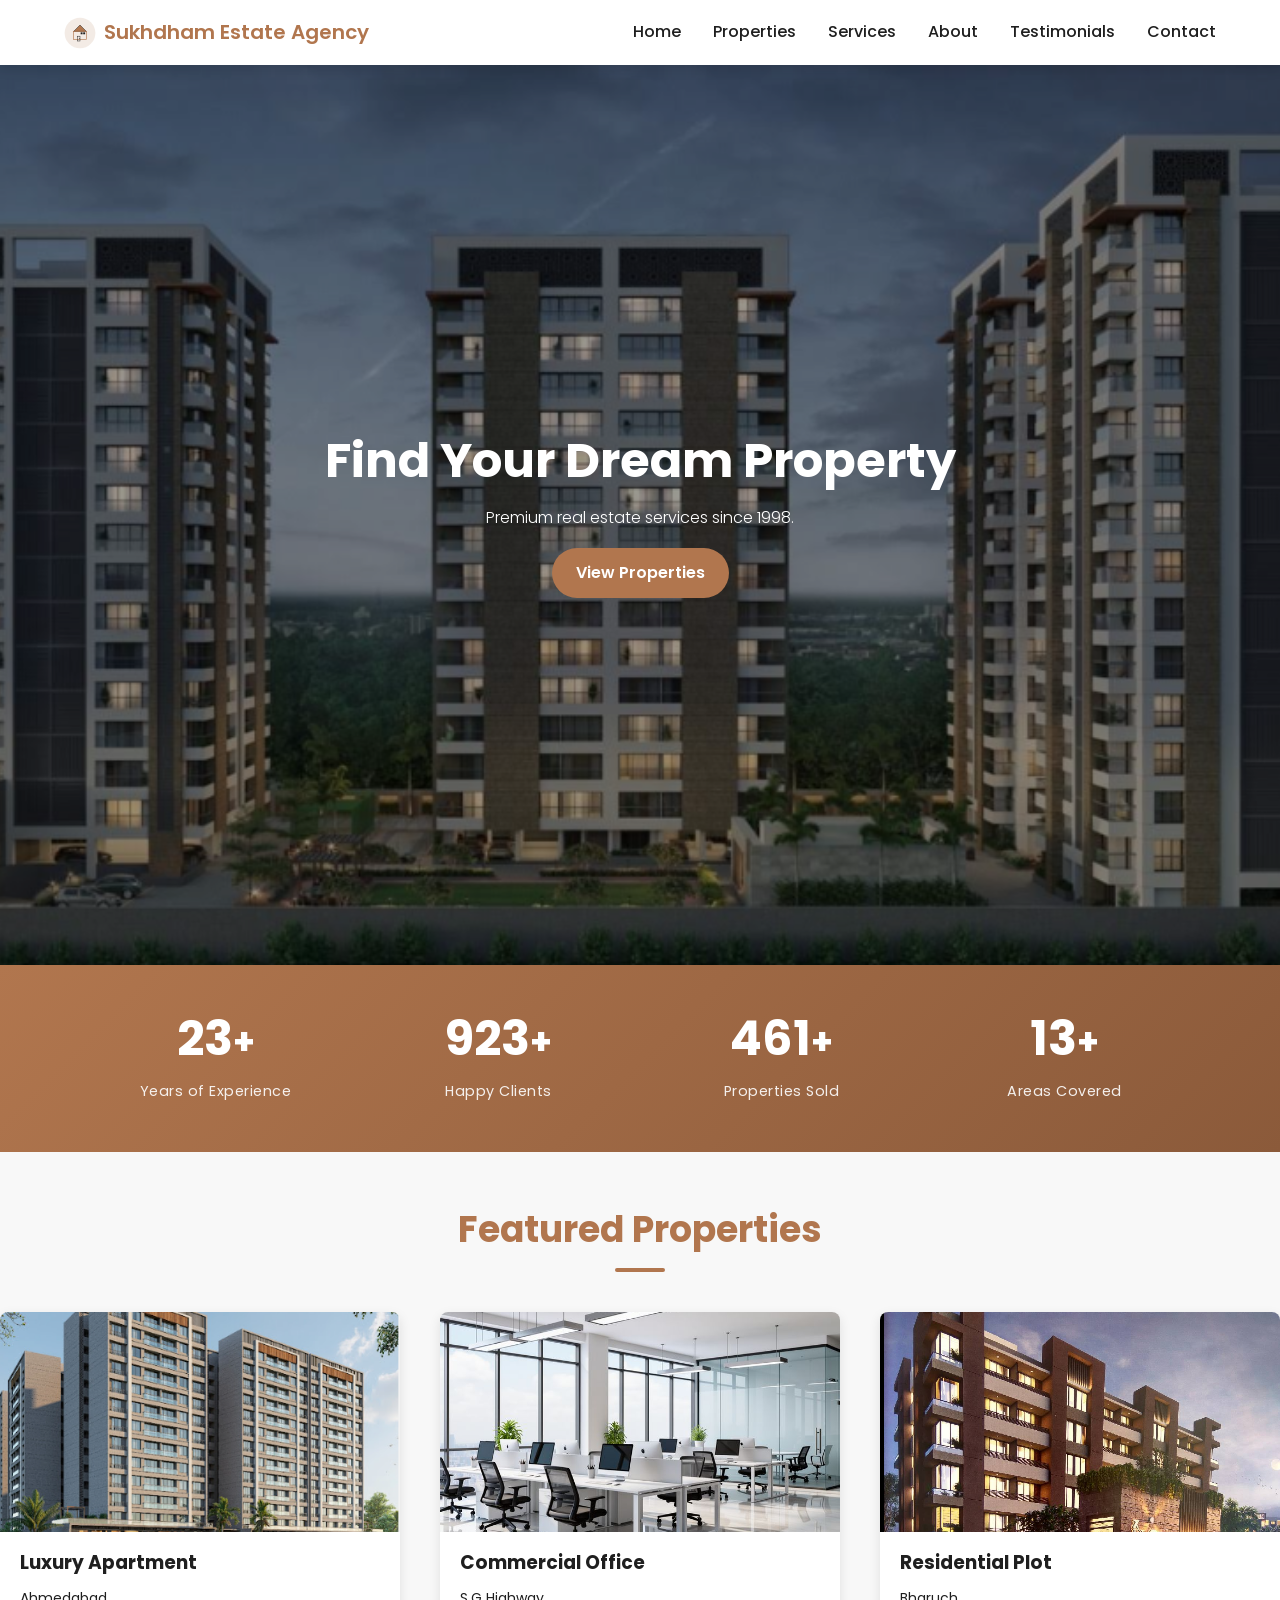
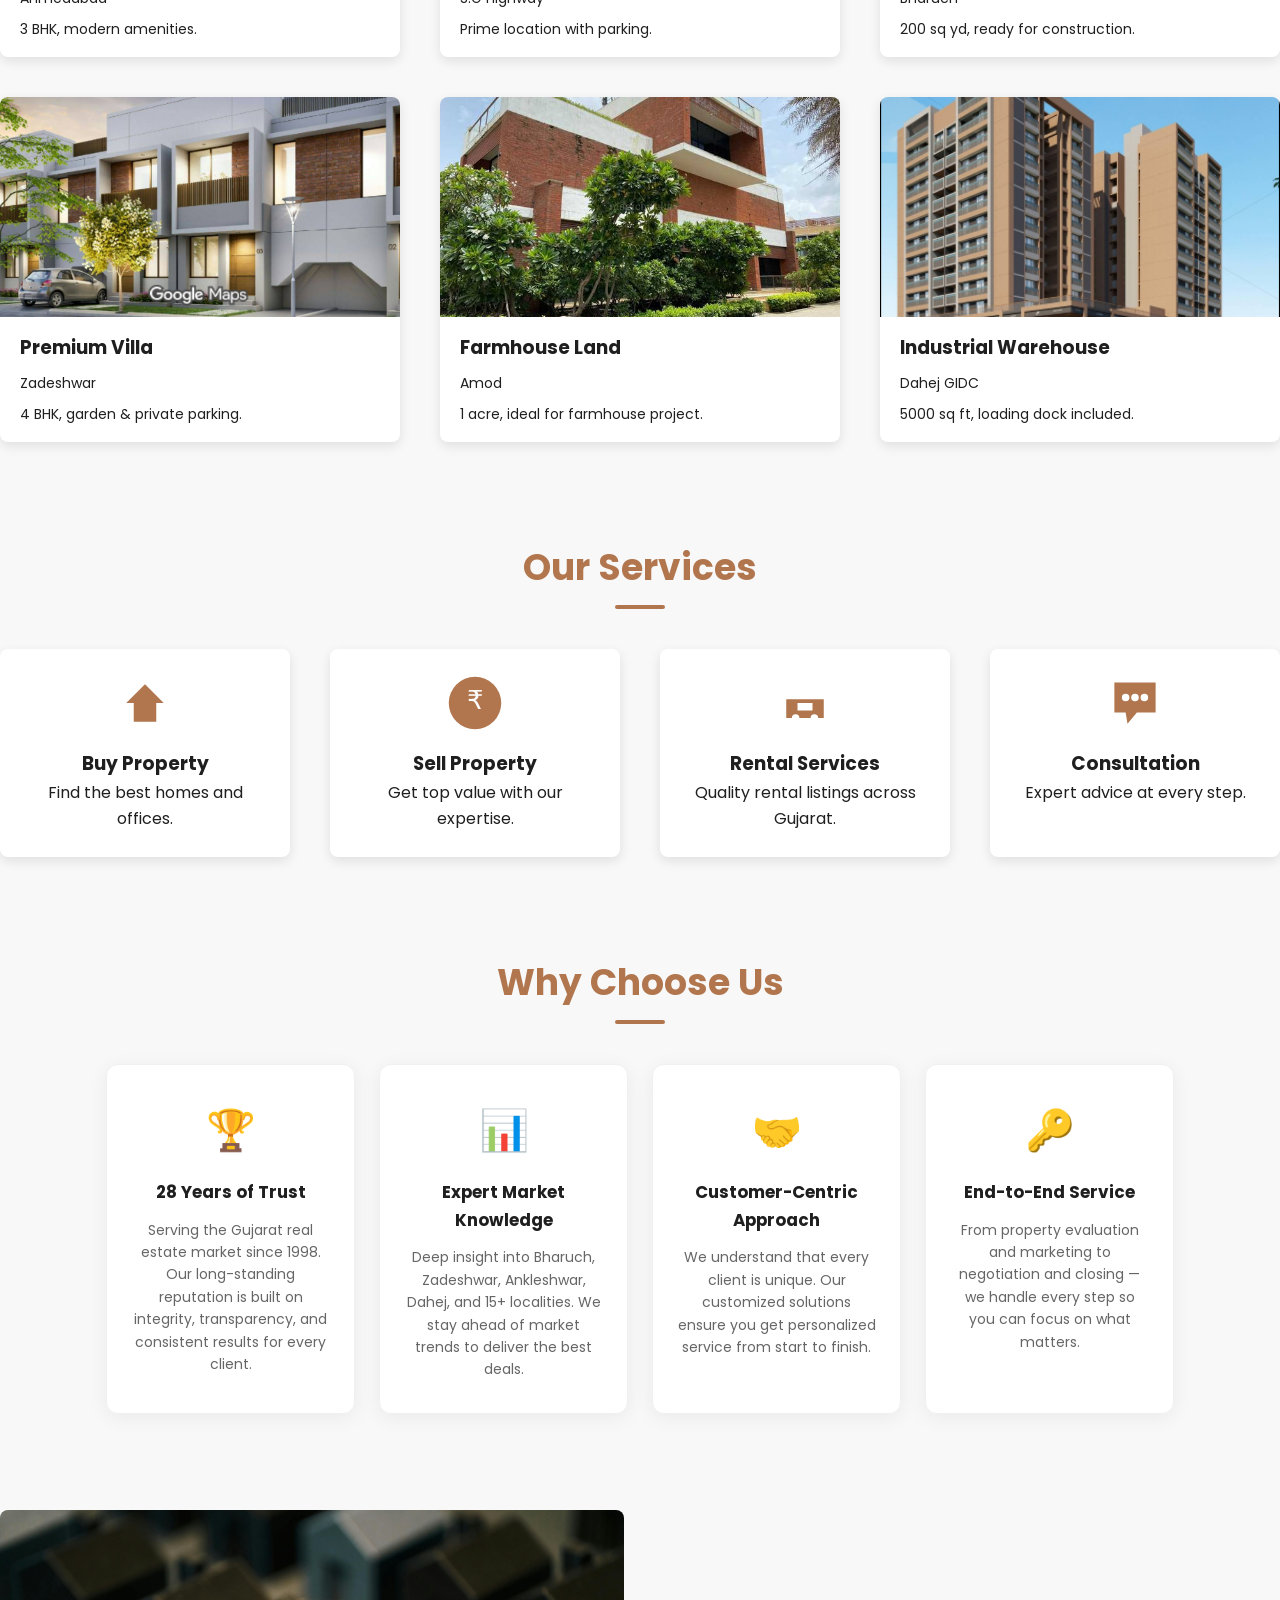
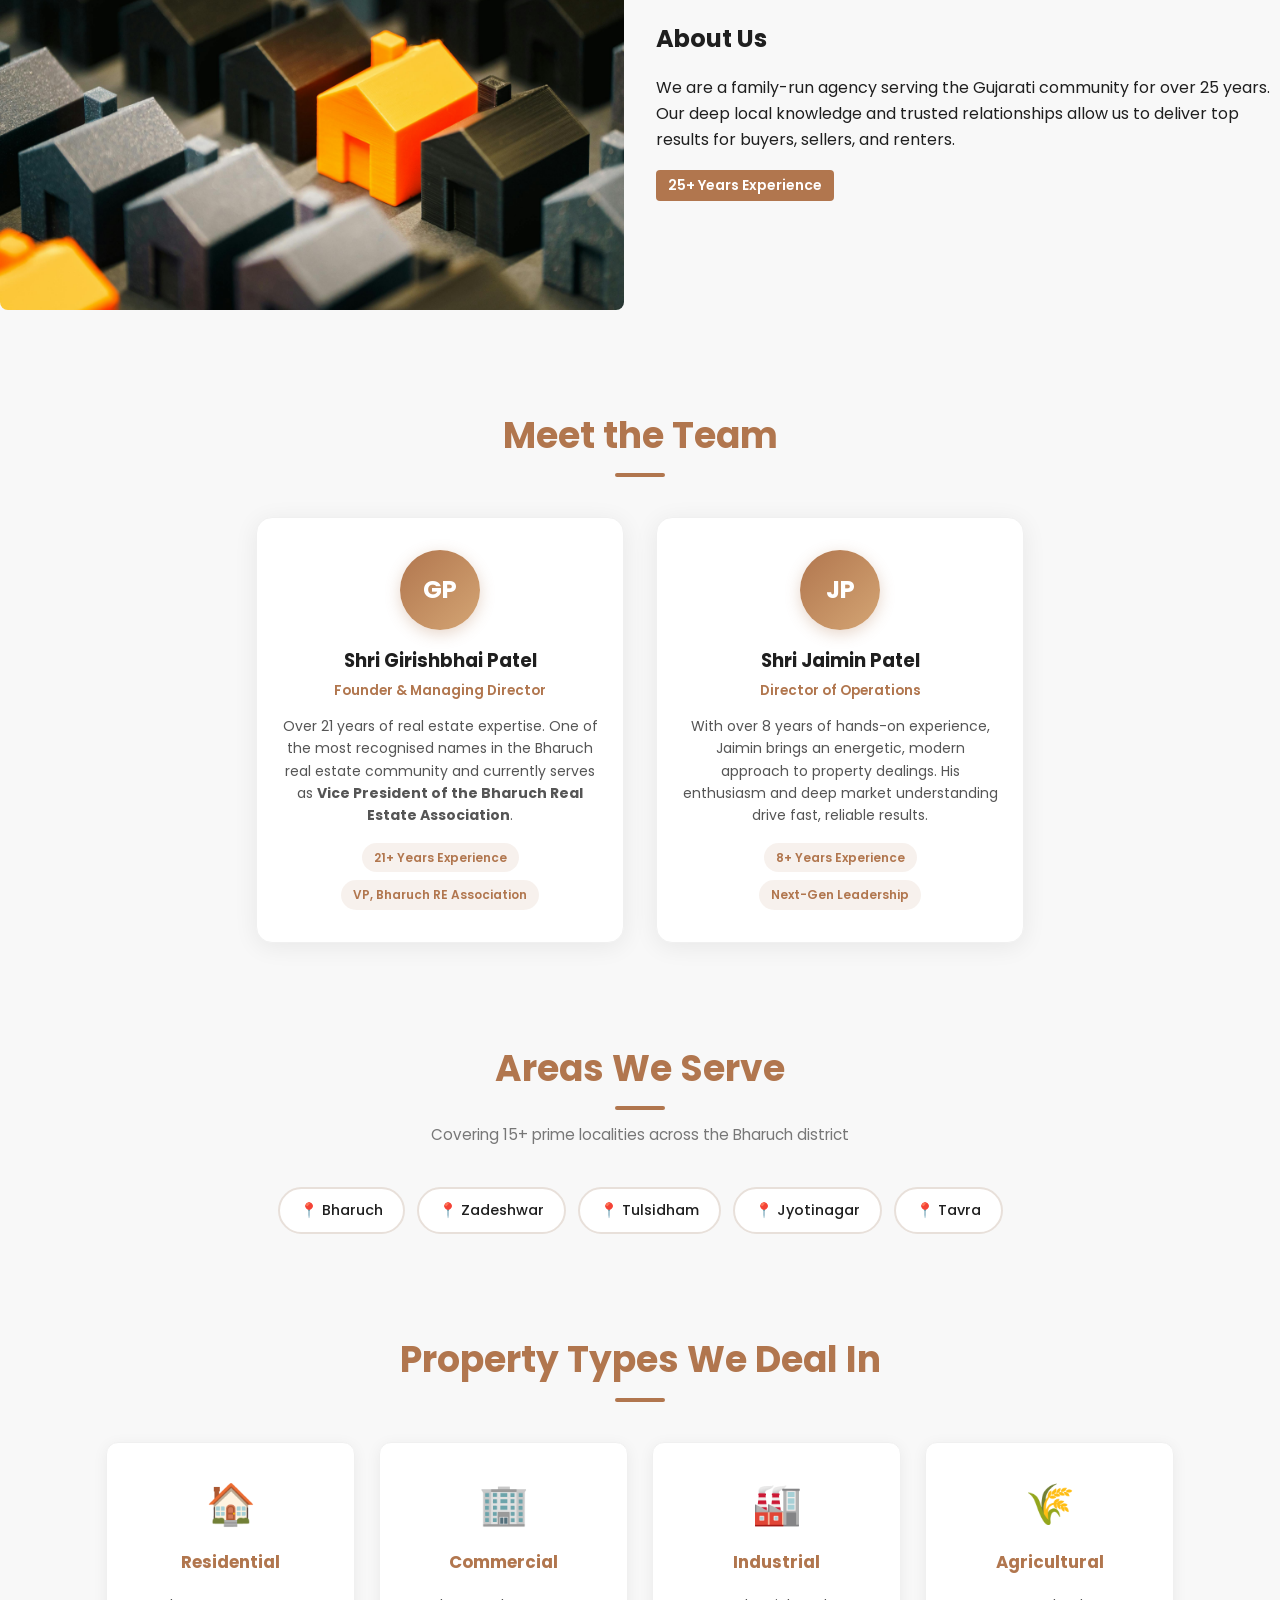
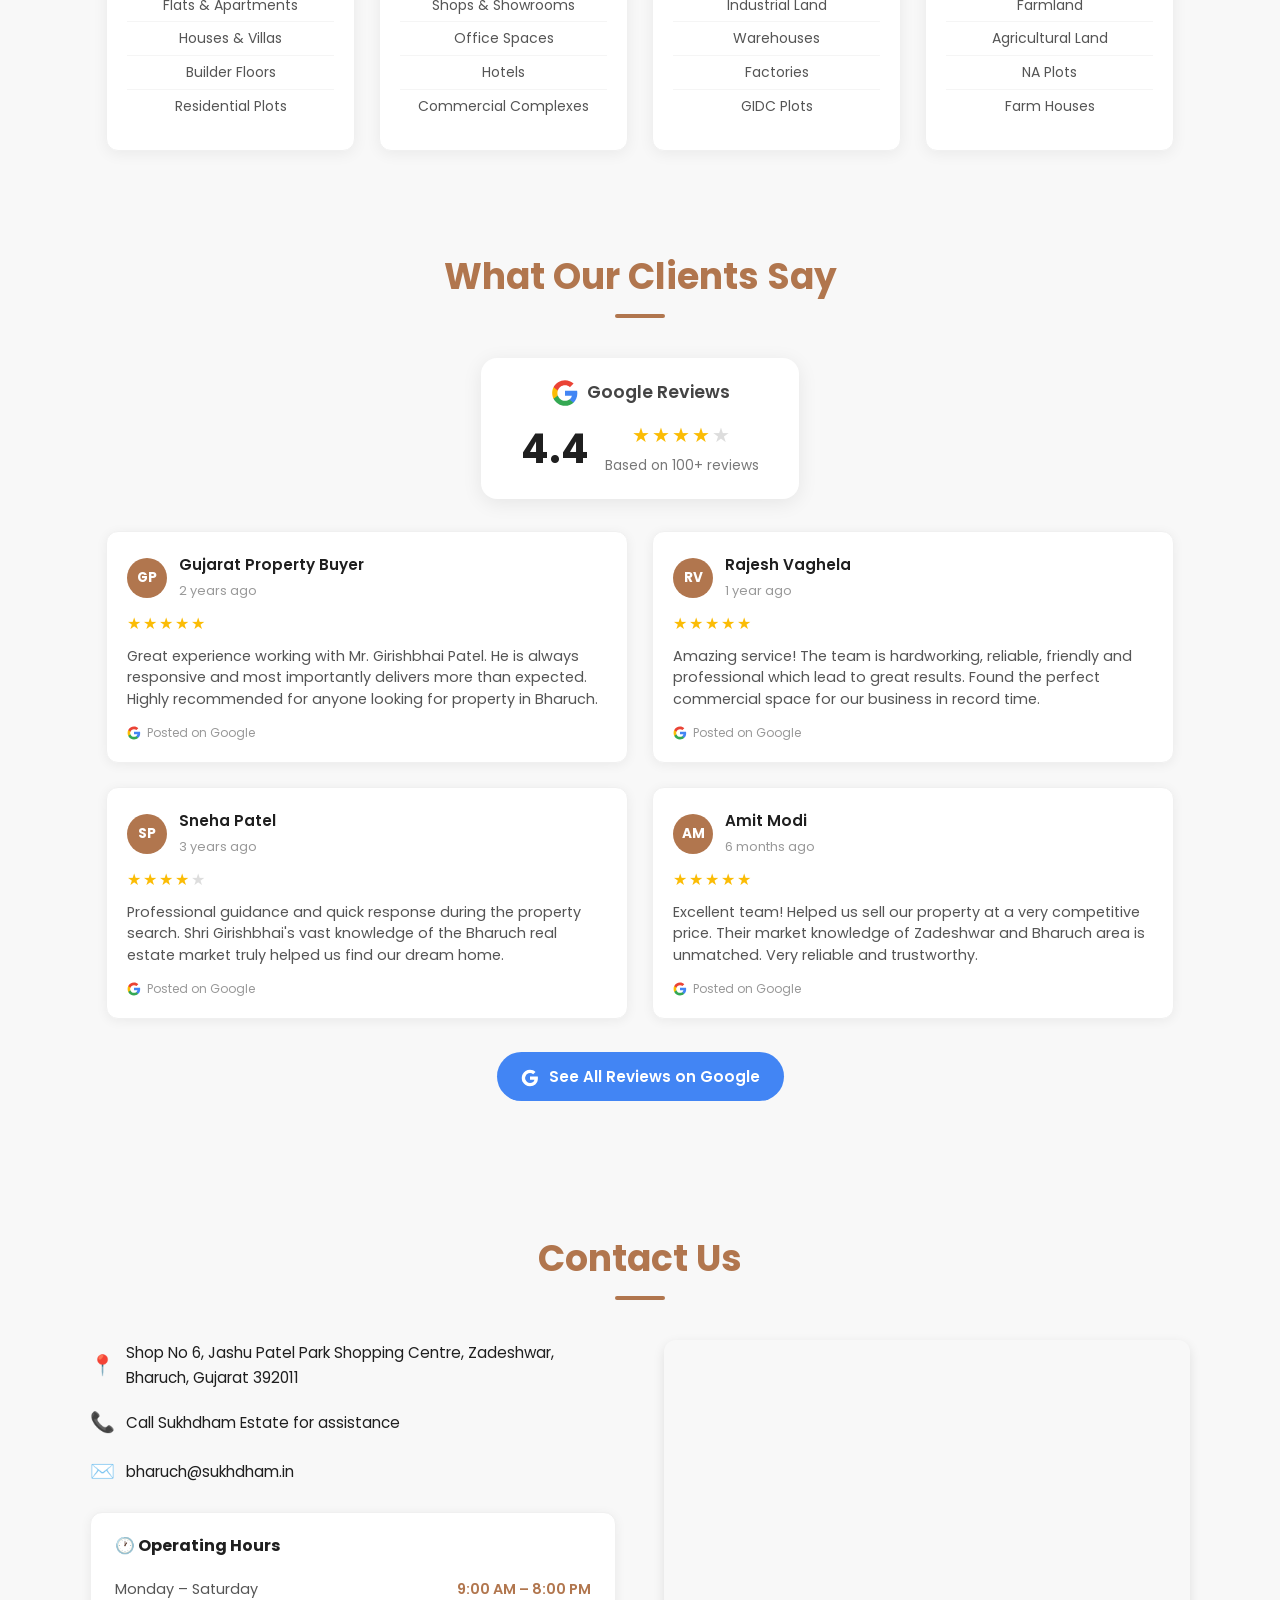
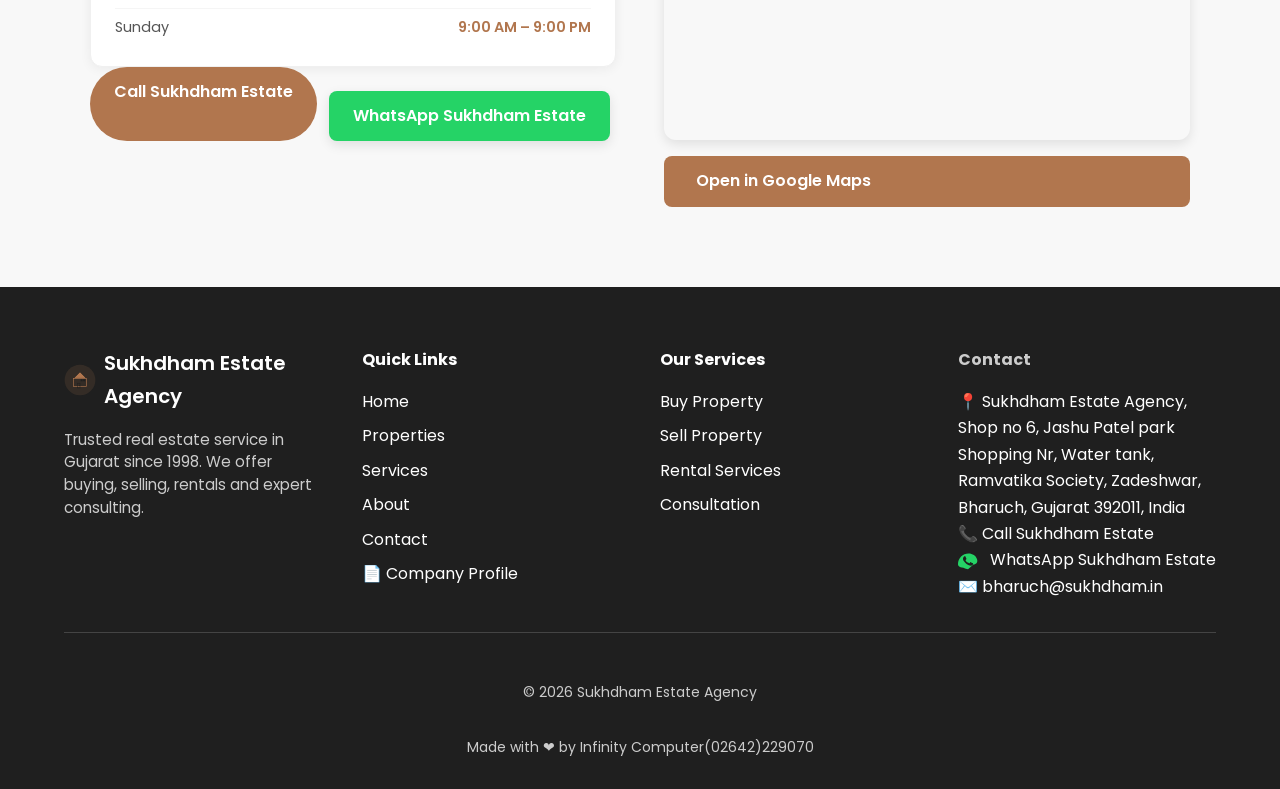
==== commit 74b0a970: "small change2" ====
--- a/index.html
+++ b/index.html
@@ -552,10 +552,10 @@
                 </div>
                 <div class="footer-col contact-col">
                     <h4>Contact</h4>
-                    <p>📍 Sukhdham Estate Agency, Shop no 6, Jashu Patel park Shopping Nr, Water tank, Ramvatika Society, Zadeshwar, Bharuch, Gujarat 392011, India</p>
-                    <p><a href="tel:919376739237">📞 Call Sukhdham Estate</a></p>
-                    <p><a href="https://wa.me/919376739237" target="_blank" rel="noopener"><svg class="whatsapp-icon" width="20" height="20" viewBox="0 0 24 24" fill="#25D366"><path d="M17.472 14.382c-.297-.149-1.758-.867-2.03-.967-.273-.099-.471-.148-.67.15-.197.297-.767.966-.94 1.164-.173.199-.347.223-.644.075-.297-.15-1.255-.463-2.39-1.475-.883-.788-1.48-1.761-1.653-2.059-.173-.297-.018-.458.13-.606.134-.133.298-.347.446-.52.149-.174.198-.298.298-.497.099-.198.05-.371-.025-.52-.075-.149-.669-1.612-.916-2.207-.242-.579-.487-.5-.669-.51-.173-.008-.371-.01-.57-.01-.198 0-.52.074-.792.372-.272.297-1.04 1.016-1.04 2.479 0 1.462 1.065 2.875 1.213 3.074.149.198 2.096 3.2 5.077 4.487.709.306 1.262.489 1.694.625.712.227 1.36.194 1.871.118.571-.085 1.758-.719 2.006-1.413.248-.694.248-1.289.173-1.413-.074-.124-.272-.198-.57-.347m-5.421 7.403h-.004a9.87 9.87 0 01-5.031-1.378 9.86 9.86 0 01-.469-.217C.813 19.493 0 17.736 0 15.584 0 8.52 5.651 2.876 12.718 2.876c2.346 0 4.53.732 6.378 2.011 1.54 1.074 2.754 2.571 3.553 4.356.578 1.27.65 2.619.42 3.641-.194.858-.687 1.609-1.21 2.062-.681.589-1.474 1.014-2.378 1.184-.304.06-.61.06-.92-.02zm-.008-.002z"/></svg> WhatsApp Sukhdham Estate</a></p>
-                    <p>✉️ bharuch@sukhdham.in</p>
+                    <p class="footer-contact-line">📍 Sukhdham Estate Agency, Shop no 6, Jashu Patel park Shopping Nr, Water tank, Ramvatika Society, Zadeshwar, Bharuch, Gujarat 392011, India</p>
+                    <p class="footer-contact-line"><a href="tel:919376739237">📞 Call Sukhdham Estate</a></p>
+                    <p class="footer-contact-line"><a href="https://wa.me/919376739237" target="_blank" rel="noopener"><svg class="whatsapp-icon" width="20" height="20" viewBox="0 0 24 24" fill="#25D366"><path d="M17.472 14.382c-.297-.149-1.758-.867-2.03-.967-.273-.099-.471-.148-.67.15-.197.297-.767.966-.94 1.164-.173.199-.347.223-.644.075-.297-.15-1.255-.463-2.39-1.475-.883-.788-1.48-1.761-1.653-2.059-.173-.297-.018-.458.13-.606.134-.133.298-.347.446-.52.149-.174.198-.298.298-.497.099-.198.05-.371-.025-.52-.075-.149-.669-1.612-.916-2.207-.242-.579-.487-.5-.669-.51-.173-.008-.371-.01-.57-.01-.198 0-.52.074-.792.372-.272.297-1.04 1.016-1.04 2.479 0 1.462 1.065 2.875 1.213 3.074.149.198 2.096 3.2 5.077 4.487.709.306 1.262.489 1.694.625.712.227 1.36.194 1.871.118.571-.085 1.758-.719 2.006-1.413.248-.694.248-1.289.173-1.413-.074-.124-.272-.198-.57-.347m-5.421 7.403h-.004a9.87 9.87 0 01-5.031-1.378 9.86 9.86 0 01-.469-.217C.813 19.493 0 17.736 0 15.584 0 8.52 5.651 2.876 12.718 2.876c2.346 0 4.53.732 6.378 2.011 1.54 1.074 2.754 2.571 3.553 4.356.578 1.27.65 2.619.42 3.641-.194.858-.687 1.609-1.21 2.062-.681.589-1.474 1.014-2.378 1.184-.304.06-.61.06-.92-.02zm-.008-.002z"/></svg> WhatsApp Sukhdham Estate</a></p>
+                    <p class="footer-contact-line">✉️ bharuch@sukhdham.in</p>
                 </div>
             </div>
             <div class="footer-bottom">
--- a/style.css
+++ b/style.css
@@ -1059,6 +1059,13 @@
 .footer-dark .footer-static-text {
     display: block;
     line-height: 1.6;
+}
+
+.footer-dark .whatsapp-icon {
+    display: inline-block;
+    vertical-align: middle;
+    margin-right: 0.5rem;
+    flex-shrink: 0;
 }
 
 .footer-dark .footer-grid {
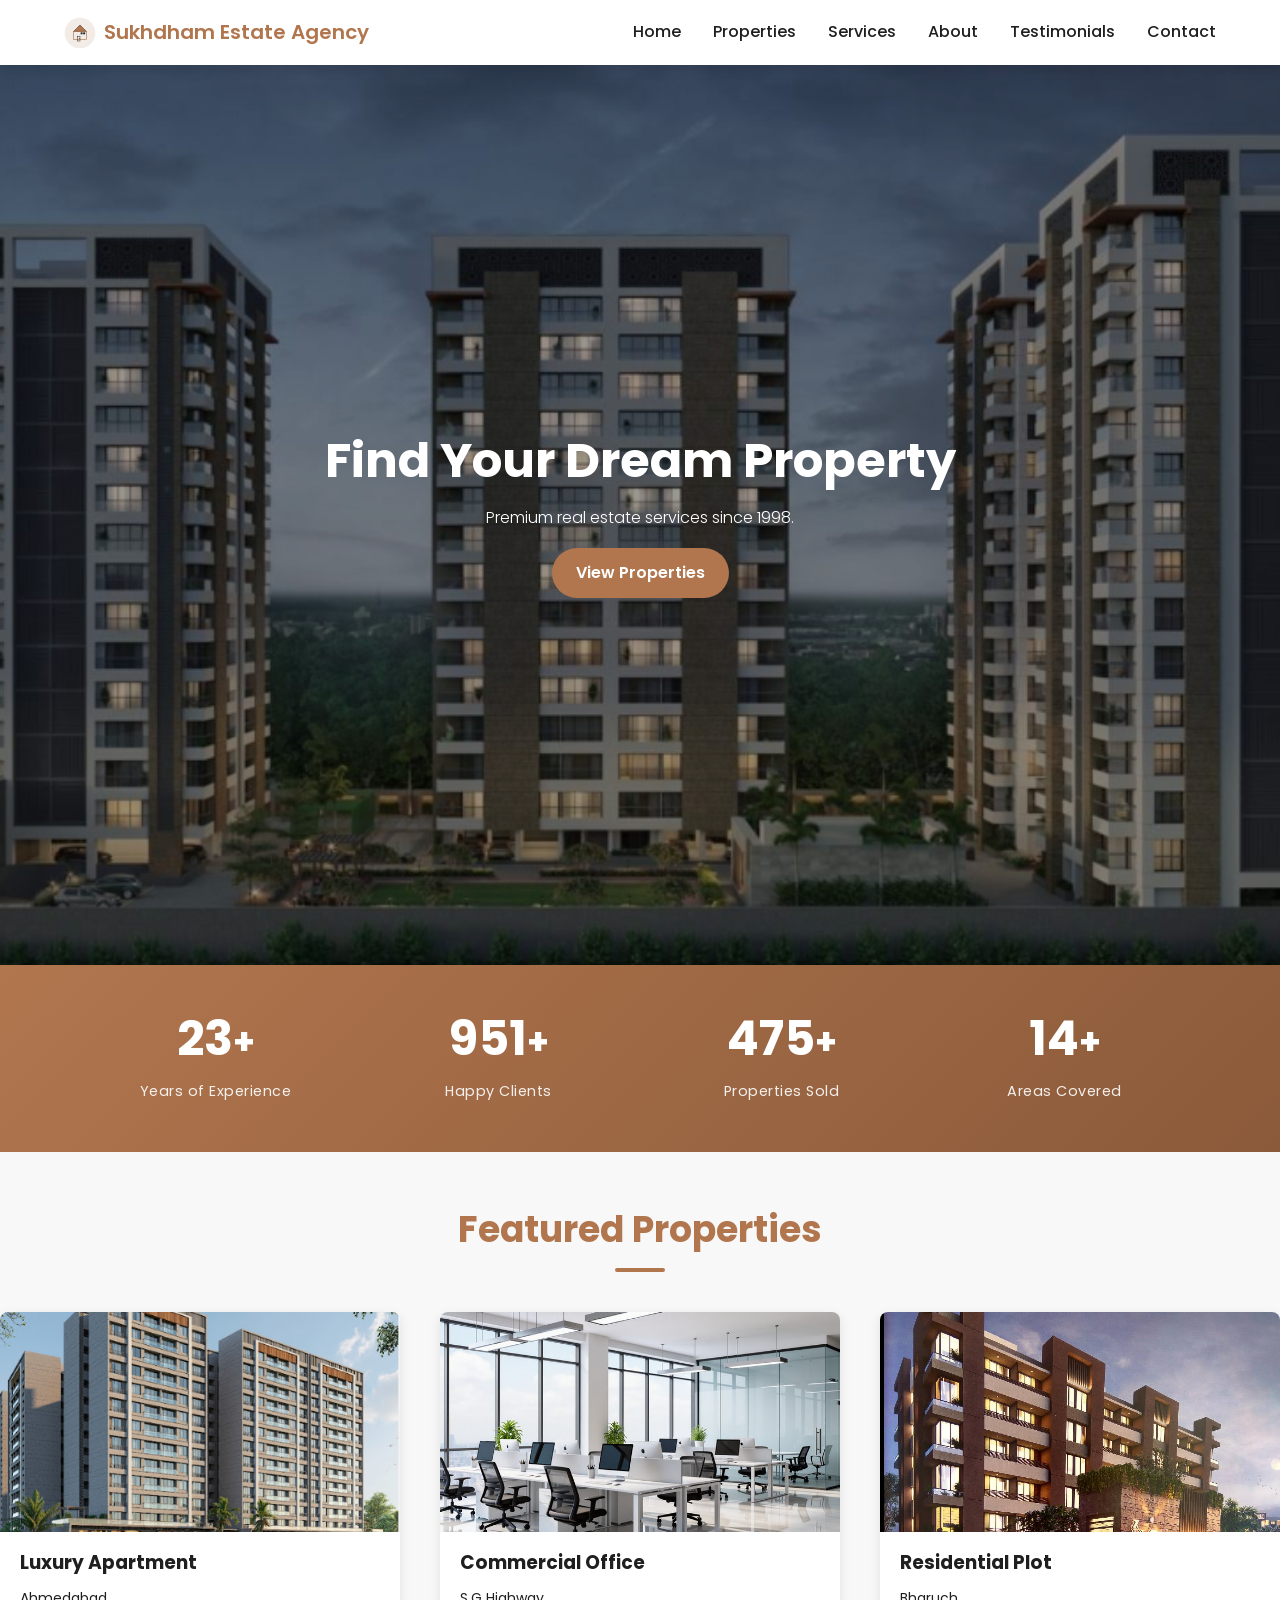
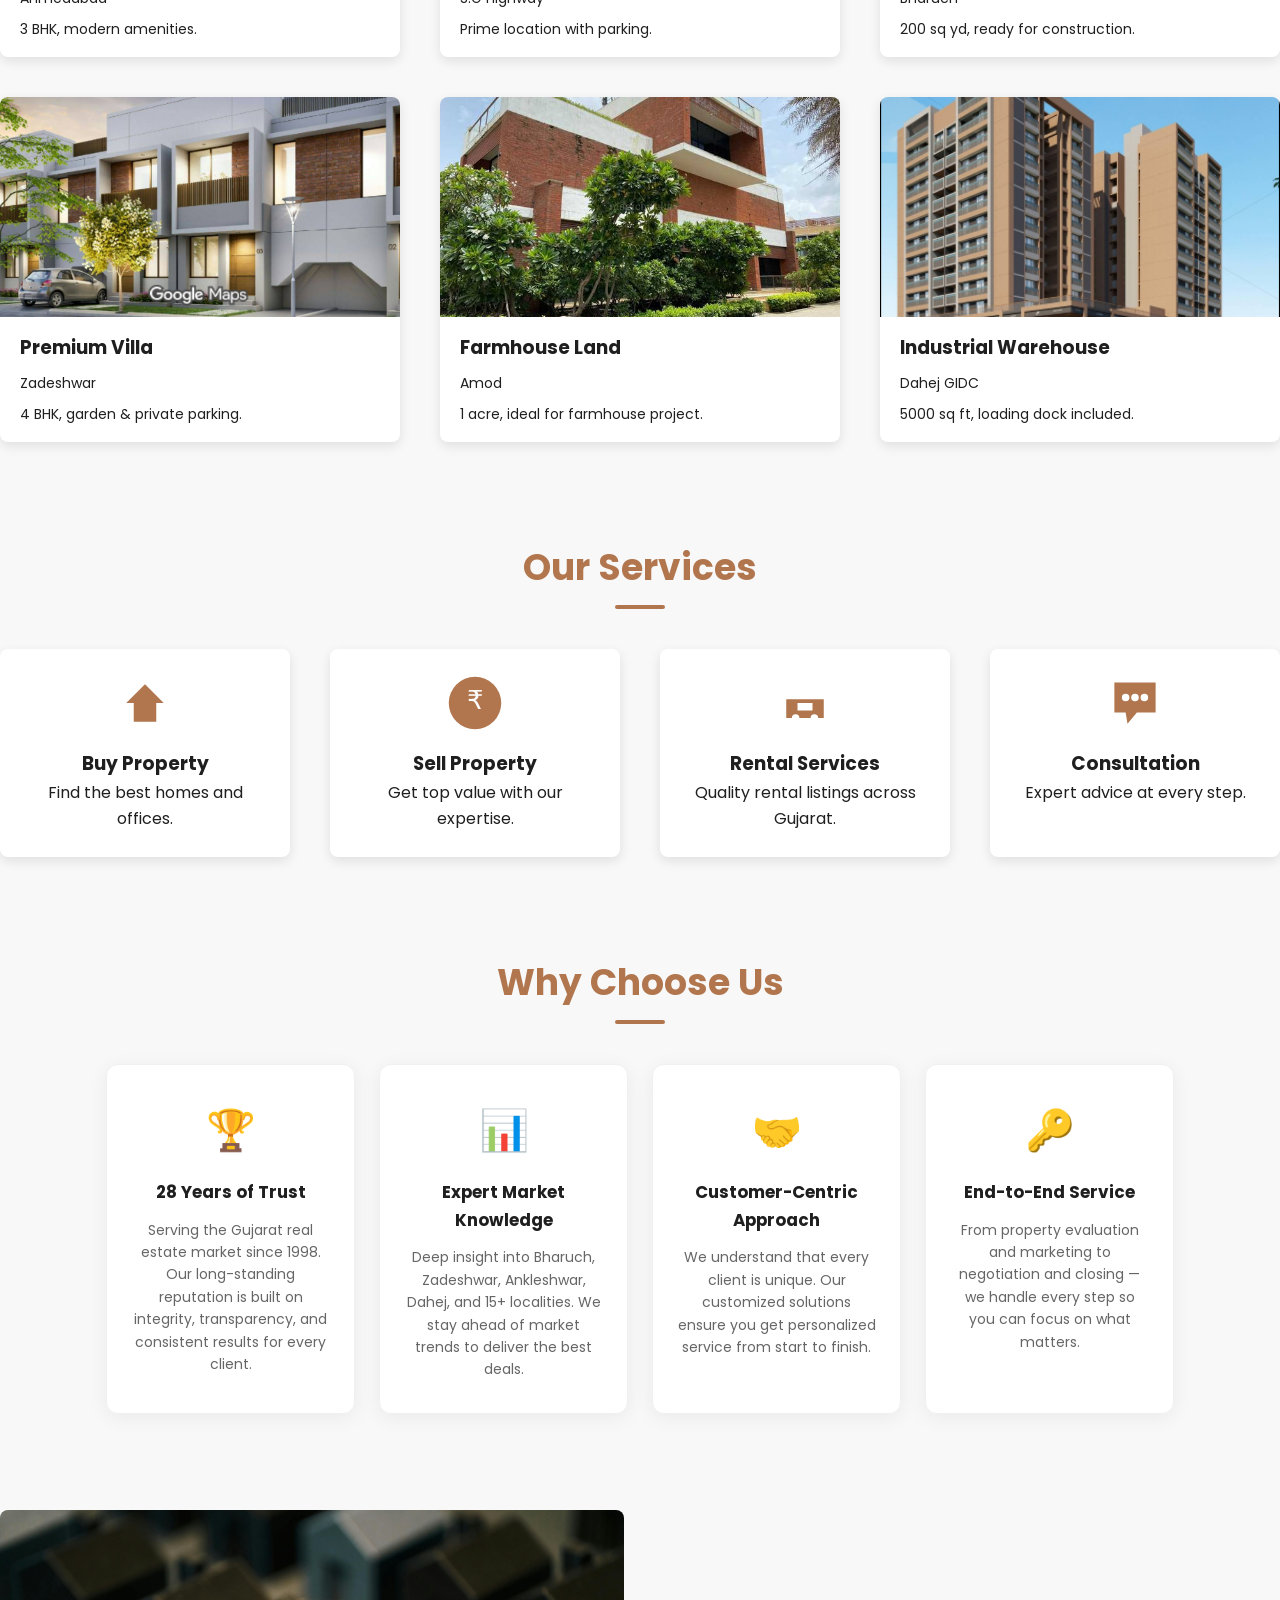
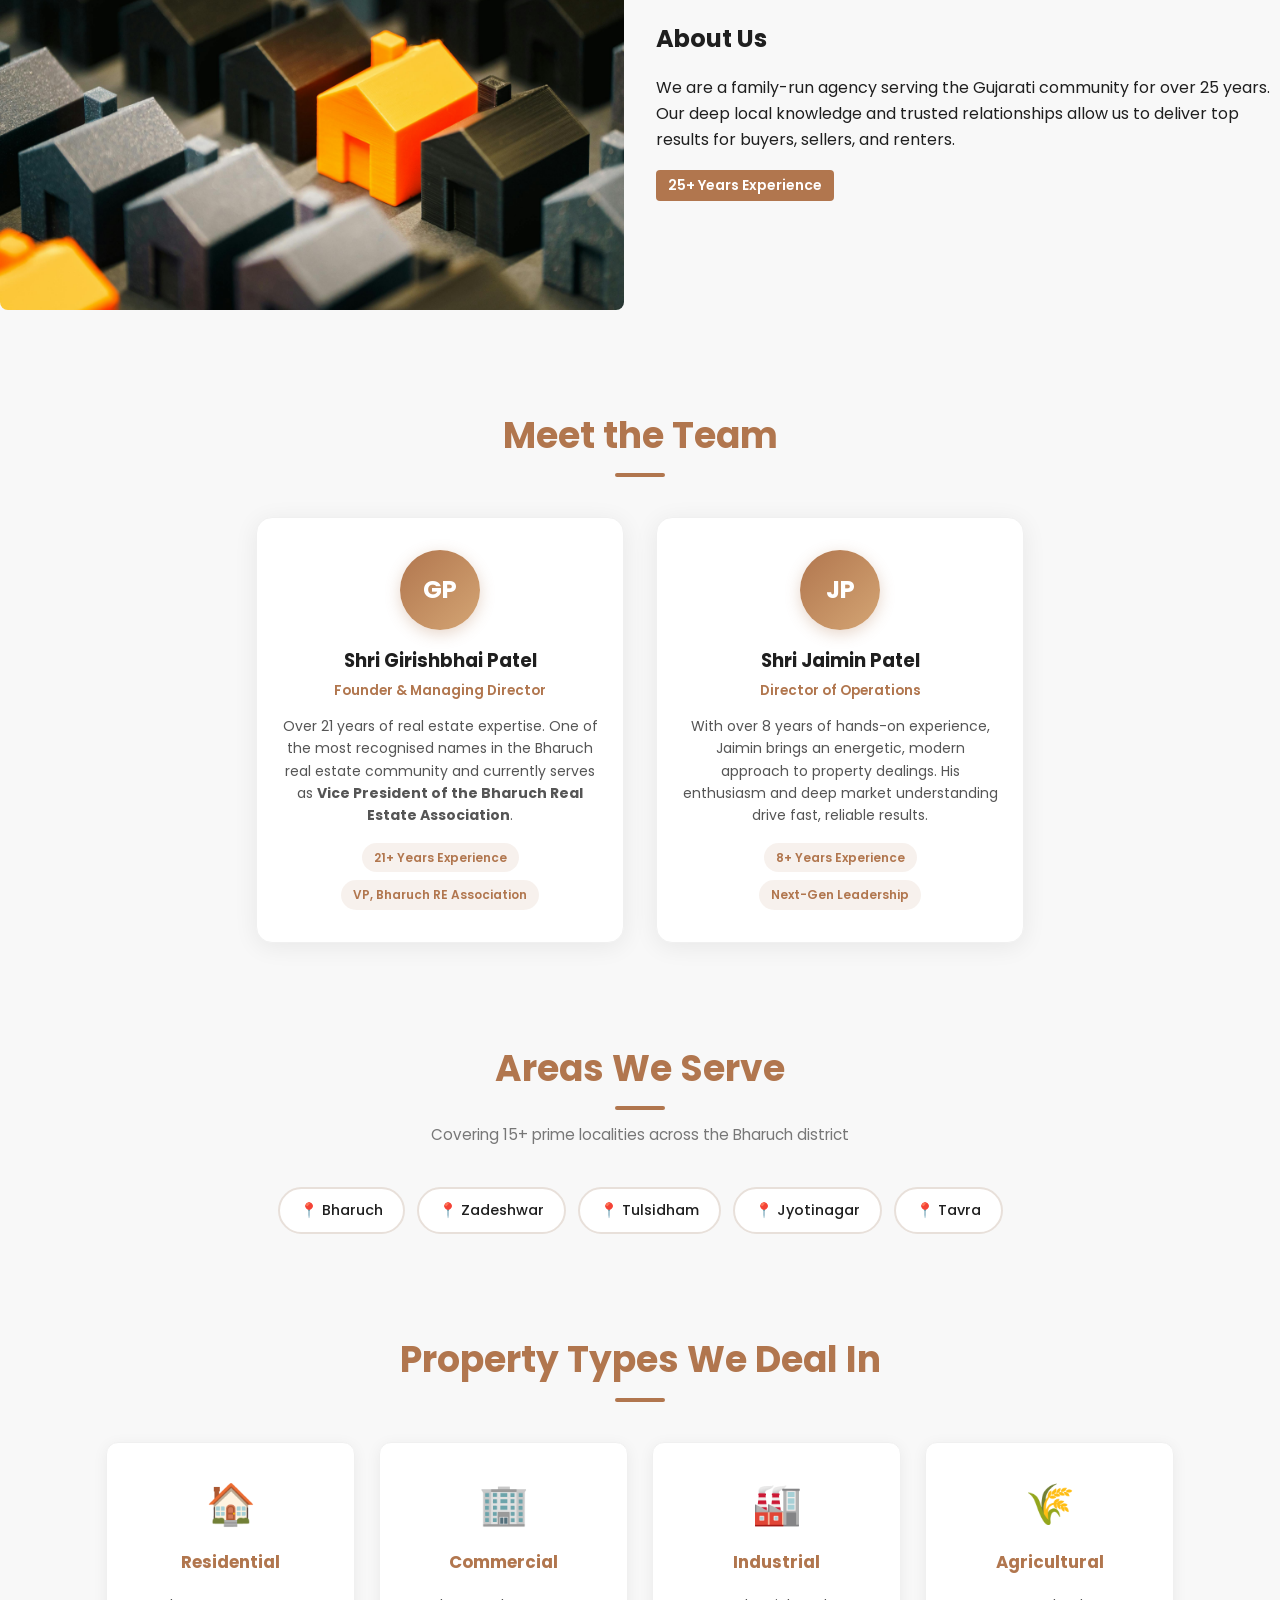
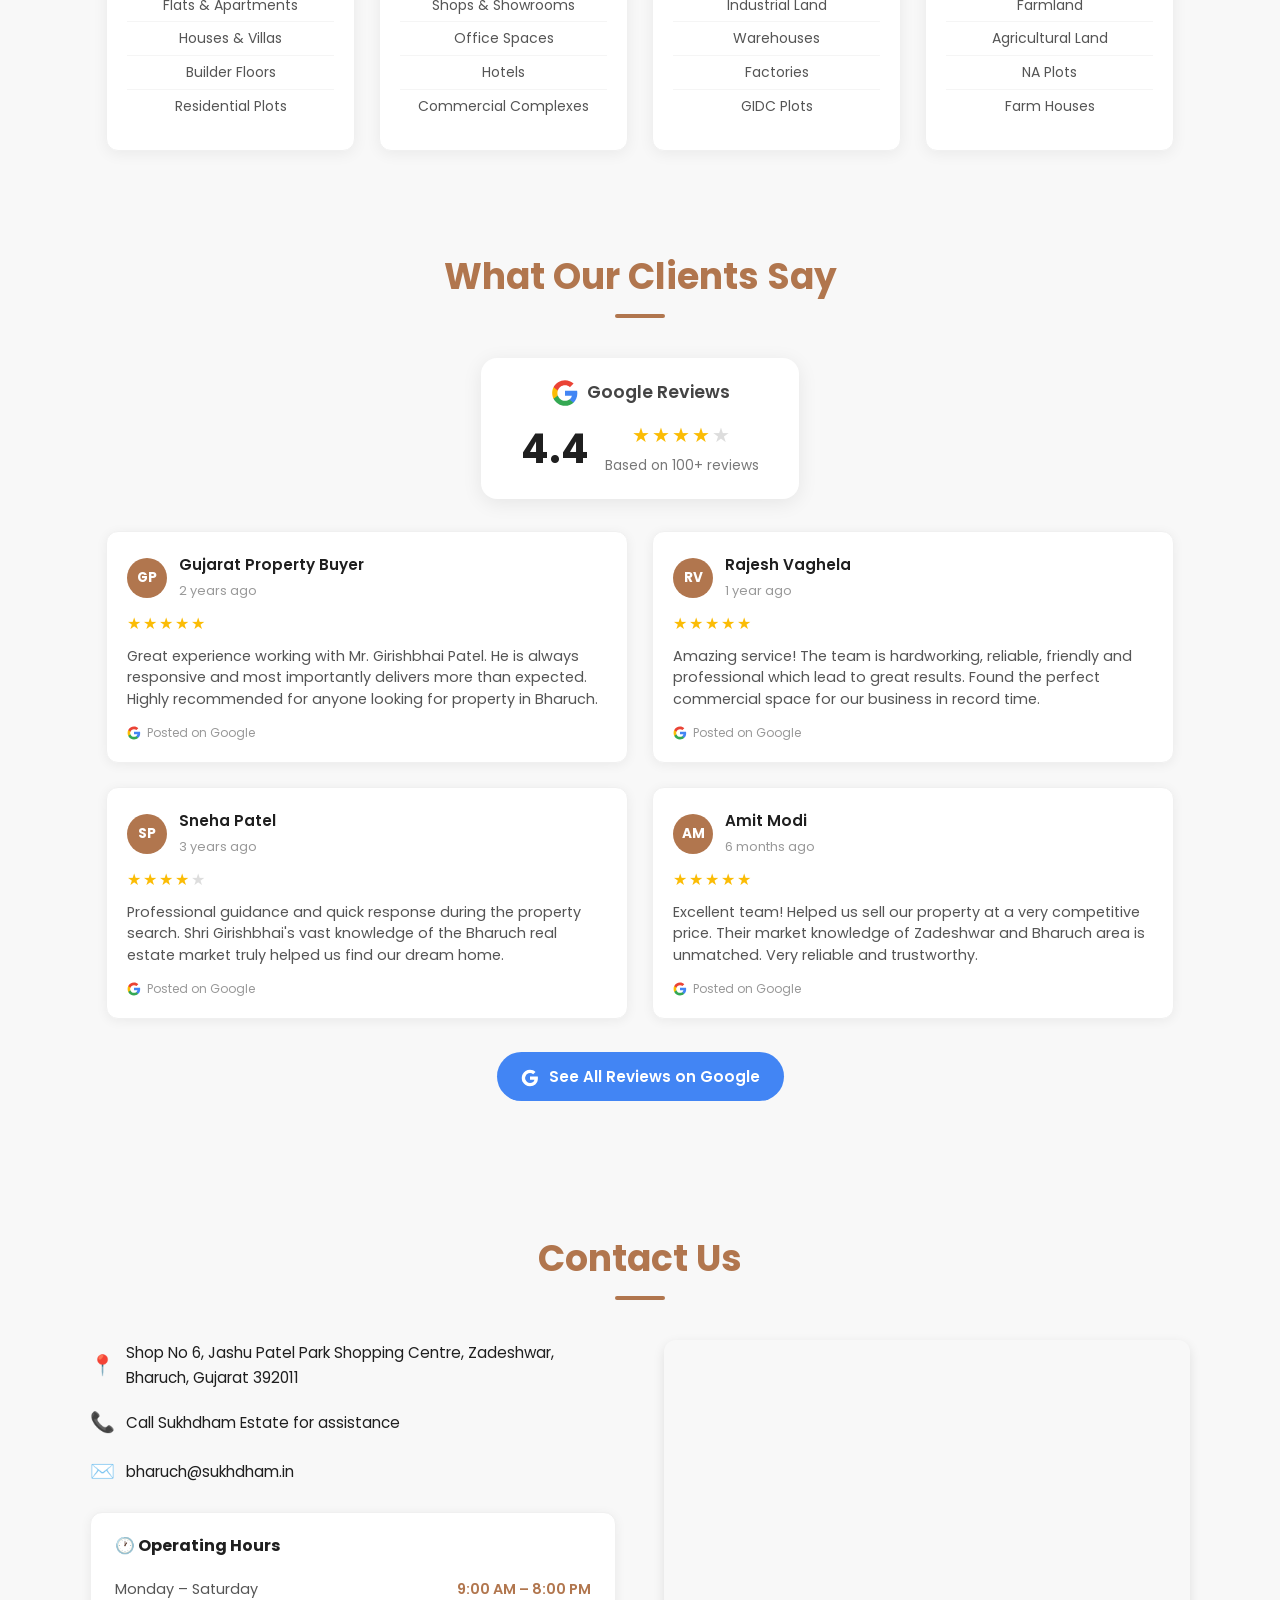
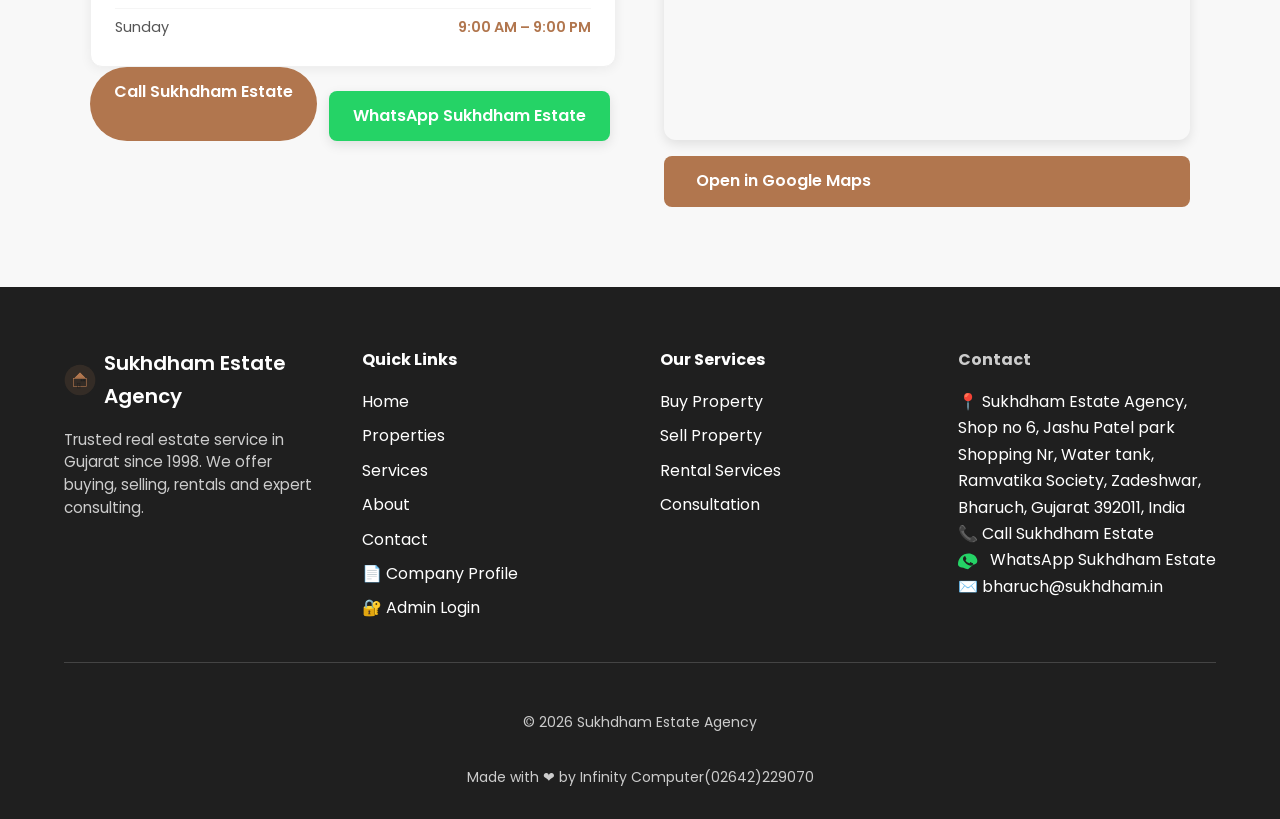
==== commit 33b94688: "feat: add admin login link to index and implement reusable footer component" ====
--- a/index.html
+++ b/index.html
@@ -539,6 +539,7 @@
                         <li><a href="#about">About</a></li>
                         <li><a href="#contact">Contact</a></li>
                         <li><a href="company_profile.html" target="_blank">📄 Company Profile</a></li>
+                        <li><a href="admin/index.php">🔐 Admin Login</a></li>
                     </ul>
                 </div>
                 <div class="footer-col services-col">
